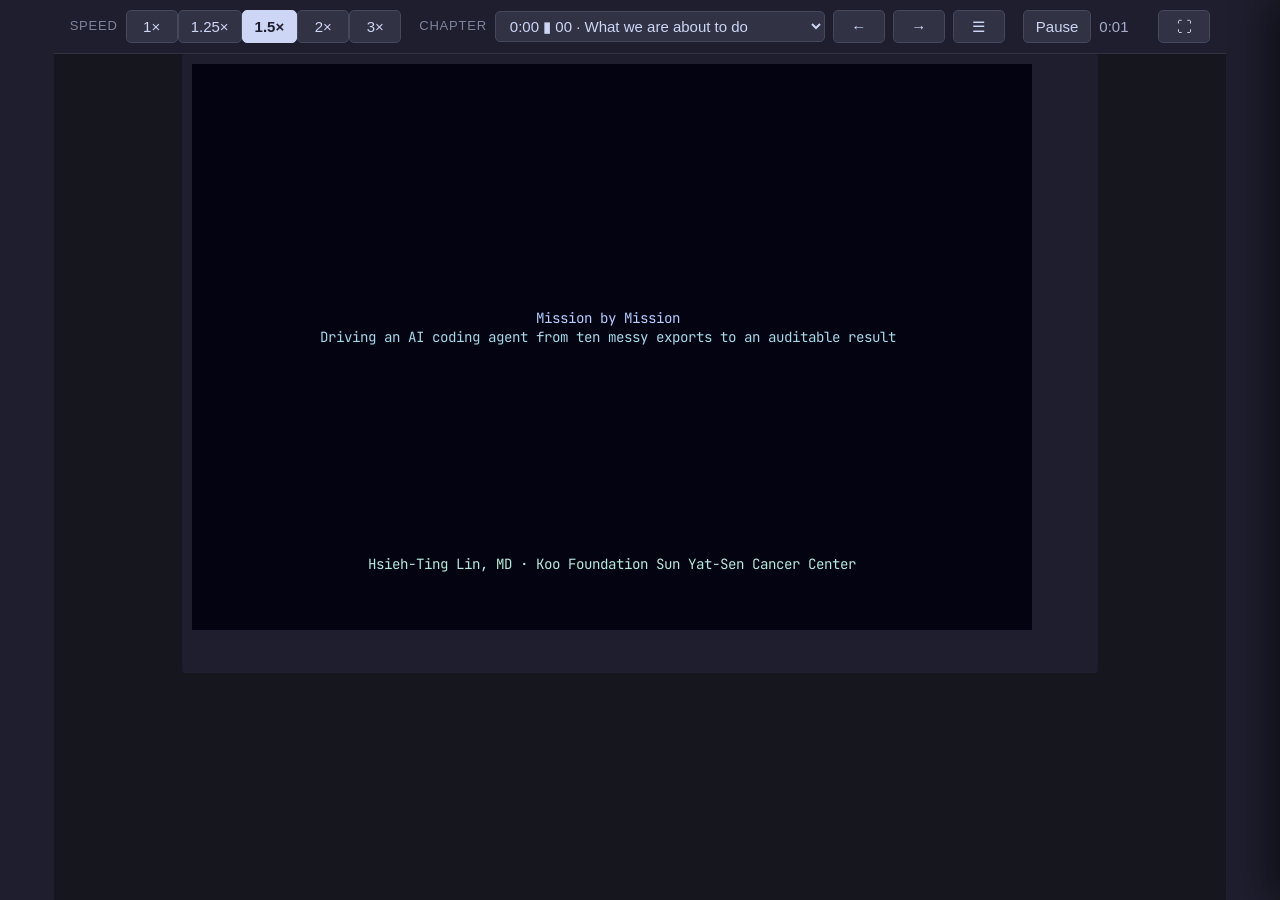
==== slides/cast/talk-full.html @ c18e22ff "Let the chapter pane overlay instead of pushing the page Opening the pane shifted the whole column l" ====
<!doctype html>
<html lang="en"><head><meta charset="utf-8">
<meta name="viewport" content="width=device-width, initial-scale=1">
<title>Mission by Mission</title>
<style>
  html,body{margin:0;background:#1e1e2e;display:flex;min-height:100vh;
    align-items:center;justify-content:center}
  .wrap{max-width:96vw}
  video{max-width:96vw;max-height:92vh;border-radius:8px;display:block}
  img{max-width:96vw;max-height:92vh;border-radius:8px;display:block}
  /* player framed like the video: centered 16:9 box, rounded, letterboxed */
  #player{width:min(94vw,1100px);aspect-ratio:1600/900;border-radius:8px;overflow:hidden}
</style><style>.ap-default-term-ff {
  --term-font-family: "Cascadia Code", "Source Code Pro", Menlo, Consolas, "DejaVu Sans Mono", monospace, "Symbols Nerd Font";
}
div.ap-wrapper {
  outline: none;
  height: 100%;
  display: flex;
  justify-content: center;
}
div.ap-wrapper .title-bar {
  display: none;
  top: -78px;
  transition: top 0.15s linear;
  position: absolute;
  left: 0;
  right: 0;
  box-sizing: content-box;
  font-size: 20px;
  line-height: 1em;
  padding: 15px;
  font-family: sans-serif;
  color: white;
  background-color: rgba(0, 0, 0, 0.8);
}
div.ap-wrapper .title-bar img {
  vertical-align: middle;
  height: 48px;
  margin-right: 16px;
}
div.ap-wrapper .title-bar a {
  color: white;
  text-decoration: underline;
}
div.ap-wrapper .title-bar a:hover {
  text-decoration: none;
}
div.ap-wrapper:fullscreen {
  background-color: #000;
  width: 100%;
  align-items: center;
}
div.ap-wrapper:fullscreen .title-bar {
  display: initial;
}
div.ap-wrapper:fullscreen.hud .title-bar {
  top: 0;
}
div.ap-wrapper div.ap-player {
  text-align: left;
  display: inline-block;
  padding: 0px;
  position: relative;
  box-sizing: content-box;
  overflow: hidden;
  max-width: 100%;
  border-radius: 4px;
  font-size: 15px;
  background-color: var(--term-color-background);
}
.ap-player {
  --term-color-foreground: #ffffff;
  --term-color-background: #000000;
  --term-color-0: var(--term-color-foreground);
  --term-color-1: var(--term-color-foreground);
  --term-color-2: var(--term-color-foreground);
  --term-color-3: var(--term-color-foreground);
  --term-color-4: var(--term-color-foreground);
  --term-color-5: var(--term-color-foreground);
  --term-color-6: var(--term-color-foreground);
  --term-color-7: var(--term-color-foreground);
  --term-color-8: var(--term-color-0);
  --term-color-9: var(--term-color-1);
  --term-color-10: var(--term-color-2);
  --term-color-11: var(--term-color-3);
  --term-color-12: var(--term-color-4);
  --term-color-13: var(--term-color-5);
  --term-color-14: var(--term-color-6);
  --term-color-15: var(--term-color-7);
}
div.ap-term {
  position: relative;
  font-family: var(--term-font-family);
  border-width: 0.75em;
  border-radius: 0;
  border-style: solid;
  border-color: var(--term-color-background);
  box-sizing: content-box;
}
div.ap-term canvas {
  position: absolute;
  inset: 0;
  display: block;
  width: 100%;
  height: 100%;
}
div.ap-term svg.ap-term-symbols {
  position: absolute;
  inset: 0;
  display: block;
  width: 100%;
  height: 100%;
  overflow: hidden;
  pointer-events: none;
}
div.ap-term svg.ap-term-symbols use {
  color: var(--term-color-foreground);
}
div.ap-term svg.ap-term-symbols:not(.ap-blink) .ap-blink {
  opacity: 0;
}
div.ap-term pre.ap-term-text {
  position: absolute;
  inset: 0;
  box-sizing: content-box;
  overflow: hidden;
  padding: 0;
  margin: 0px;
  display: block;
  white-space: pre;
  word-wrap: normal;
  word-break: normal;
  cursor: text;
  color: var(--term-color-foreground);
  outline: none;
  line-height: var(--term-line-height);
  font-family: inherit;
  font-size: inherit;
  font-variant-ligatures: none;
  border: 0;
  border-radius: 0;
  background-color: transparent !important;
}
pre.ap-term-text .ap-line {
  display: block;
  width: 100%;
  height: var(--term-line-height);
  position: absolute;
  top: calc(100% * var(--row) / var(--term-rows));
  letter-spacing: normal;
  overflow: hidden;
}
pre.ap-term-text .ap-line span {
  position: absolute;
  left: calc(100% * var(--offset) / var(--term-cols));
  padding: 0;
  display: inline-block;
  height: 100%;
}
pre.ap-term-text:not(.ap-blink) .ap-line .ap-blink {
  color: transparent;
  border-color: transparent;
}
pre.ap-term-text .ap-bold {
  font-weight: bold;
}
pre.ap-term-text .ap-faint {
  opacity: 0.5;
}
pre.ap-term-text .ap-underline {
  text-decoration: underline;
}
pre.ap-term-text .ap-italic {
  font-style: italic;
}
pre.ap-term-text .ap-strike {
  text-decoration: line-through;
}
.ap-line span {
  color: var(--term-color-foreground);
}
div.ap-player div.ap-control-bar {
  width: 100%;
  height: 32px;
  display: flex;
  justify-content: space-between;
  align-items: stretch;
  color: var(--term-color-foreground);
  box-sizing: content-box;
  line-height: 1;
  position: absolute;
  bottom: 0;
  left: 0;
  opacity: 0;
  transition: opacity 0.15s linear;
  user-select: none;
  border-top: 2px solid color-mix(in oklab, var(--term-color-background) 80%, var(--term-color-foreground));
  z-index: 30;
}
div.ap-player div.ap-control-bar * {
  box-sizing: inherit;
}
div.ap-control-bar svg.ap-icon path {
  fill: var(--term-color-foreground);
}
div.ap-control-bar button.ap-button {
  display: flex;
  flex: 0 0 auto;
  cursor: pointer;
  appearance: none;
  -webkit-appearance: none;
  background: transparent;
  border: 0;
  margin: 0;
  padding: 0;
  color: inherit;
  font: inherit;
  line-height: inherit;
}
div.ap-control-bar button.ap-playback-button {
  width: 12px;
  height: 12px;
  padding: 10px;
  margin: 0 0 0 2px;
}
div.ap-control-bar button.ap-playback-button svg {
  height: 12px;
  width: 12px;
}
div.ap-control-bar span.ap-timer {
  display: flex;
  flex: 0 0 auto;
  min-width: 50px;
  margin: 0 10px;
  height: 100%;
  text-align: center;
  font-size: 13px;
  line-height: 100%;
  cursor: default;
}
div.ap-control-bar span.ap-timer span {
  font-family: var(--term-font-family);
  font-size: inherit;
  font-weight: 600;
  margin: auto;
}
div.ap-control-bar span.ap-timer .ap-time-remaining {
  display: none;
}
div.ap-control-bar span.ap-timer:hover .ap-time-elapsed {
  display: none;
}
div.ap-control-bar span.ap-timer:hover .ap-time-remaining {
  display: flex;
}
div.ap-control-bar .ap-progressbar {
  display: block;
  flex: 1 1 auto;
  height: 100%;
  padding: 0 10px;
}
div.ap-control-bar .ap-progressbar .ap-bar {
  display: block;
  position: relative;
  cursor: default;
  height: 100%;
  font-size: 0;
}
div.ap-control-bar .ap-progressbar .ap-bar .ap-gutter {
  display: block;
  position: absolute;
  top: 15px;
  left: 0;
  right: 0;
  height: 3px;
}
div.ap-control-bar .ap-progressbar .ap-bar .ap-gutter-empty {
  background-color: color-mix(in oklab, var(--term-color-foreground) 20%, var(--term-color-background));
}
div.ap-control-bar .ap-progressbar .ap-bar .ap-gutter-full {
  width: 100%;
  transform-origin: left center;
  background-color: var(--term-color-foreground);
  border-radius: 3px;
}
div.ap-control-bar.ap-seekable .ap-progressbar .ap-bar {
  cursor: pointer;
}
div.ap-control-bar button.ap-fullscreen-button {
  width: 14px;
  height: 14px;
  padding: 9px;
  margin: 0 2px 0 4px;
}
div.ap-control-bar button.ap-fullscreen-button svg {
  width: 14px;
  height: 14px;
}
div.ap-control-bar button.ap-fullscreen-button svg.ap-icon-fullscreen-on {
  display: inline;
}
div.ap-control-bar button.ap-fullscreen-button svg.ap-icon-fullscreen-off {
  display: none;
}
div.ap-control-bar button.ap-fullscreen-button .ap-tooltip {
  right: 5px;
  left: initial;
  transform: none;
}
div.ap-control-bar button.ap-kbd-button {
  height: 14px;
  padding: 9px;
  margin: 0 0 0 4px;
}
div.ap-control-bar button.ap-kbd-button svg {
  width: 26px;
  height: 14px;
}
div.ap-control-bar button.ap-kbd-button .ap-tooltip {
  right: 5px;
  left: initial;
  transform: none;
}
div.ap-control-bar button.ap-speaker-button {
  width: 19px;
  padding: 6px 9px;
  margin: 0 0 0 4px;
  position: relative;
}
div.ap-control-bar button.ap-speaker-button svg {
  width: 19px;
}
div.ap-control-bar button.ap-speaker-button .ap-tooltip {
  left: -50%;
  transform: none;
}
div.ap-wrapper.ap-hud .ap-control-bar {
  opacity: 1;
}
div.ap-wrapper:fullscreen button.ap-fullscreen-button svg.ap-icon-fullscreen-on {
  display: none;
}
div.ap-wrapper:fullscreen button.ap-fullscreen-button svg.ap-icon-fullscreen-off {
  display: inline;
}
span.ap-progressbar span.ap-marker-container {
  display: block;
  top: 0;
  bottom: 0;
  width: 21px;
  position: absolute;
  margin-left: -10px;
}
span.ap-marker-container span.ap-marker {
  display: block;
  top: 13px;
  bottom: 12px;
  left: 7px;
  right: 7px;
  background-color: color-mix(in oklab, var(--term-color-foreground) 33%, var(--term-color-background));
  position: absolute;
  transition: top 0.1s, bottom 0.1s, left 0.1s, right 0.1s, background-color 0.1s;
  border-radius: 50%;
}
span.ap-marker-container span.ap-marker.ap-marker-past {
  background-color: var(--term-color-foreground);
}
span.ap-marker-container span.ap-marker:hover,
span.ap-marker-container:hover span.ap-marker {
  background-color: var(--term-color-foreground);
  top: 11px;
  bottom: 10px;
  left: 5px;
  right: 5px;
}
.ap-tooltip-container span.ap-tooltip {
  visibility: hidden;
  background-color: var(--term-color-foreground);
  color: var(--term-color-background);
  font-family: var(--term-font-family);
  font-weight: bold;
  text-align: center;
  padding: 0 0.5em;
  border-radius: 4px;
  position: absolute;
  z-index: 1;
  white-space: nowrap;
  /* Prevents the text from wrapping and makes sure the tooltip width adapts to the text length */
  font-size: 13px;
  line-height: 2em;
  bottom: 100%;
  left: 50%;
  transform: translateX(-50%);
}
.ap-tooltip-container:hover span.ap-tooltip {
  visibility: visible;
}
.ap-player .ap-overlay {
  z-index: 10;
  background-repeat: no-repeat;
  background-position: center;
  position: absolute;
  top: 0;
  left: 0;
  right: 0;
  bottom: 0;
  display: flex;
  justify-content: center;
  align-items: center;
}
.ap-player .ap-overlay-start {
  cursor: pointer;
}
.ap-player .ap-overlay-start .ap-play-button {
  font-size: 0px;
  position: absolute;
  left: 0;
  top: 0;
  right: 0;
  bottom: 0;
  text-align: center;
  color: white;
  height: 80px;
  max-height: 66%;
  margin: auto;
}
.ap-player .ap-overlay-start .ap-play-button div {
  height: 100%;
}
.ap-player .ap-overlay-start .ap-play-button div span {
  height: 100%;
  display: block;
}
.ap-player .ap-overlay-start .ap-play-button div span svg {
  height: 100%;
  display: inline-block;
}
.ap-player .ap-overlay-start .ap-play-button svg {
  filter: drop-shadow(0px 0px 5px rgba(0, 0, 0, 0.4));
}
.ap-player .ap-overlay-loading .ap-loader {
  width: 48px;
  height: 48px;
  border-radius: 50%;
  display: inline-block;
  position: relative;
  border: 10px solid;
  border-color: rgba(255, 255, 255, 0.3) rgba(255, 255, 255, 0.5) rgba(255, 255, 255, 0.7) #ffffff;
  border-color: color-mix(in srgb, var(--term-color-foreground) 30%, var(--term-color-background)) color-mix(in srgb, var(--term-color-foreground) 50%, var(--term-color-background)) color-mix(in srgb, var(--term-color-foreground) 70%, var(--term-color-background)) color-mix(in srgb, var(--term-color-foreground) 100%, var(--term-color-background));
  box-sizing: border-box;
  animation: ap-loader-rotation 1s linear infinite;
}
.ap-player .ap-overlay-info {
  background-color: var(--term-color-background);
}
.ap-player .ap-overlay-info span {
  font-family: var(--term-font-family);
  font-size: 2em;
  font-weight: bold;
  color: var(--term-color-background);
  background-color: var(--term-color-foreground);
  padding: 0.5em 0.75em;
  text-transform: uppercase;
}
.ap-player .ap-overlay-keystrokes {
  position: absolute;
  top: auto;
  left: auto;
  right: 20px;
  bottom: var(--ap-keystrokes-bottom);
  z-index: 20;
  width: auto;
  height: auto;
  font-size: 18px;
  text-align: right;
  padding: 0;
  display: flex;
  justify-content: flex-end;
  align-items: center;
  gap: 0.35em;
  pointer-events: none;
}
.ap-player .ap-overlay-keystrokes .ap-keystroke-pill {
  font-family: var(--term-font-family);
  font-size: inherit;
  opacity: 1;
  transition: opacity 80ms ease;
}
.ap-player .ap-overlay-keystrokes .ap-keystroke-pill kbd {
  display: inline-flex;
  justify-content: center;
  min-width: 1.2em;
  color: var(--term-color-background);
  background-color: var(--term-color-foreground);
  padding: 0.3em 0.5em;
  border-radius: 0.2em;
  font-family: inherit;
  font-size: 0.85em;
  font-weight: 600;
  border: none;
  margin: 0;
}
.ap-player .ap-overlay-keystrokes .ap-keystroke-pill.fading {
  opacity: 0;
  transition: opacity 700ms ease;
}
.ap-player .ap-overlay-help {
  background-color: rgba(0, 0, 0, 0.8);
  container-type: inline-size;
}
.ap-player .ap-overlay-help > div {
  font-family: var(--term-font-family);
  max-width: 85%;
  max-height: 85%;
  font-size: 18px;
  color: var(--term-color-foreground);
  box-sizing: border-box;
  margin-bottom: 32px;
}
.ap-player .ap-overlay-help > div div {
  padding: calc(min(4cqw, 40px));
  font-size: calc(min(1.9cqw, 18px));
  background-color: var(--term-color-background);
  border: 1px solid color-mix(in oklab, var(--term-color-background) 90%, var(--term-color-foreground));
  border-radius: 6px;
}
.ap-player .ap-overlay-help > div div p {
  font-weight: bold;
  margin: 0 0 2em 0;
}
.ap-player .ap-overlay-help > div div ul {
  list-style: none;
  padding: 0;
}
.ap-player .ap-overlay-help > div div ul li {
  margin: 0 0 0.75em 0;
}
.ap-player .ap-overlay-help > div div kbd {
  color: var(--term-color-background);
  background-color: var(--term-color-foreground);
  padding: 0.2em 0.5em;
  border-radius: 0.2em;
  font-family: inherit;
  font-size: 0.85em;
  border: none;
  margin: 0;
}
.ap-player .ap-overlay-error span {
  font-size: 8em;
}
.ap-player .slide-enter-active {
  transition: opacity 0.2s;
}
.ap-player .slide-enter-active.ap-was-playing {
  transition: top 0.2s ease-out, opacity 0.2s;
}
.ap-player .slide-exit-active {
  transition: top 0.2s ease-in, opacity 0.2s;
}
.ap-player .slide-enter {
  top: -50%;
  opacity: 0;
}
.ap-player .slide-enter-to {
  top: 0%;
}
.ap-player .slide-enter,
.ap-player .slide-enter-to,
.ap-player .slide-exit,
.ap-player .slide-exit-to {
  bottom: auto;
  height: 100%;
}
.ap-player .slide-exit {
  top: 0%;
}
.ap-player .slide-exit-to {
  top: -50%;
  opacity: 0;
}
@keyframes ap-loader-rotation {
  0% {
    transform: rotate(0deg);
  }
  100% {
    transform: rotate(360deg);
  }
}
.asciinema-player-theme-asciinema {
  --term-color-foreground: #cccccc;
  --term-color-background: #121314;
  --term-color-0: #000000;
  --term-color-1: #dd3c69;
  --term-color-2: #4ebf22;
  --term-color-3: #ddaf3c;
  --term-color-4: #26b0d7;
  --term-color-5: #b954e1;
  --term-color-6: #54e1b9;
  --term-color-7: #d9d9d9;
  --term-color-8: #4d4d4d;
  --term-color-9: #dd3c69;
  --term-color-10: #4ebf22;
  --term-color-11: #ddaf3c;
  --term-color-12: #26b0d7;
  --term-color-13: #b954e1;
  --term-color-14: #54e1b9;
  --term-color-15: #ffffff;
}
/*
  Based on Dracula: https://draculatheme.com
 */
.asciinema-player-theme-dracula {
  --term-color-foreground: #f8f8f2;
  --term-color-background: #282a36;
  --term-color-0: #21222c;
  --term-color-1: #ff5555;
  --term-color-2: #50fa7b;
  --term-color-3: #f1fa8c;
  --term-color-4: #bd93f9;
  --term-color-5: #ff79c6;
  --term-color-6: #8be9fd;
  --term-color-7: #f8f8f2;
  --term-color-8: #6272a4;
  --term-color-9: #ff6e6e;
  --term-color-10: #69ff94;
  --term-color-11: #ffffa5;
  --term-color-12: #d6acff;
  --term-color-13: #ff92df;
  --term-color-14: #a4ffff;
  --term-color-15: #ffffff;
}
/* Based on Monokai from base16 collection - https://github.com/chriskempson/base16 */
.asciinema-player-theme-monokai {
  --term-color-foreground: #f8f8f2;
  --term-color-background: #272822;
  --term-color-0: #272822;
  --term-color-1: #f92672;
  --term-color-2: #a6e22e;
  --term-color-3: #f4bf75;
  --term-color-4: #66d9ef;
  --term-color-5: #ae81ff;
  --term-color-6: #a1efe4;
  --term-color-7: #f8f8f2;
  --term-color-8: #75715e;
  --term-color-15: #f9f8f5;
}
/*
  Based on Nord: https://github.com/arcticicestudio/nord
  Via: https://github.com/neilotoole/asciinema-theme-nord
 */
.asciinema-player-theme-nord {
  --term-color-foreground: #eceff4;
  --term-color-background: #2e3440;
  --term-color-0: #3b4252;
  --term-color-1: #bf616a;
  --term-color-2: #a3be8c;
  --term-color-3: #ebcb8b;
  --term-color-4: #81a1c1;
  --term-color-5: #b48ead;
  --term-color-6: #88c0d0;
  --term-color-7: #eceff4;
}
.asciinema-player-theme-seti {
  --term-color-foreground: #cacecd;
  --term-color-background: #111213;
  --term-color-0: #323232;
  --term-color-1: #c22832;
  --term-color-2: #8ec43d;
  --term-color-3: #e0c64f;
  --term-color-4: #43a5d5;
  --term-color-5: #8b57b5;
  --term-color-6: #8ec43d;
  --term-color-7: #eeeeee;
  --term-color-15: #ffffff;
}
/*
  Based on Solarized Dark: https://ethanschoonover.com/solarized/
 */
.asciinema-player-theme-solarized-dark {
  --term-color-foreground: #839496;
  --term-color-background: #002b36;
  --term-color-0: #073642;
  --term-color-1: #dc322f;
  --term-color-2: #859900;
  --term-color-3: #b58900;
  --term-color-4: #268bd2;
  --term-color-5: #d33682;
  --term-color-6: #2aa198;
  --term-color-7: #eee8d5;
  --term-color-8: #002b36;
  --term-color-9: #cb4b16;
  --term-color-10: #586e75;
  --term-color-11: #657b83;
  --term-color-12: #839496;
  --term-color-13: #6c71c4;
  --term-color-14: #93a1a1;
  --term-color-15: #fdf6e3;
}
/*
  Based on Solarized Light: https://ethanschoonover.com/solarized/
 */
.asciinema-player-theme-solarized-light {
  --term-color-foreground: #657b83;
  --term-color-background: #fdf6e3;
  --term-color-0: #073642;
  --term-color-1: #dc322f;
  --term-color-2: #859900;
  --term-color-3: #b58900;
  --term-color-4: #268bd2;
  --term-color-5: #d33682;
  --term-color-6: #2aa198;
  --term-color-7: #eee8d5;
  --term-color-8: #002b36;
  --term-color-9: #cb4b16;
  --term-color-10: #586e75;
  --term-color-11: #657c83;
  --term-color-12: #839496;
  --term-color-13: #6c71c4;
  --term-color-14: #93a1a1;
  --term-color-15: #fdf6e3;
}
.asciinema-player-theme-solarized-light .ap-overlay-start .ap-play-button svg .ap-play-btn-fill {
  fill: var(--term-color-1);
}
.asciinema-player-theme-solarized-light .ap-overlay-start .ap-play-button svg .ap-play-btn-stroke {
  stroke: var(--term-color-1);
}
/*
  Based on Tango: https://en.wikipedia.org/wiki/Tango_Desktop_Project
 */
.asciinema-player-theme-tango {
  --term-color-foreground: #cccccc;
  --term-color-background: #121314;
  --term-color-0: #000000;
  --term-color-1: #cc0000;
  --term-color-2: #4e9a06;
  --term-color-3: #c4a000;
  --term-color-4: #3465a4;
  --term-color-5: #75507b;
  --term-color-6: #06989a;
  --term-color-7: #d3d7cf;
  --term-color-8: #555753;
  --term-color-9: #ef2929;
  --term-color-10: #8ae234;
  --term-color-11: #fce94f;
  --term-color-12: #729fcf;
  --term-color-13: #ad7fa8;
  --term-color-14: #34e2e2;
  --term-color-15: #eeeeec;
}
/*
  Based on gruvbox: https://github.com/morhetz/gruvbox
 */
.asciinema-player-theme-gruvbox-dark {
  --term-color-foreground: #fbf1c7;
  --term-color-background: #282828;
  --term-color-0: #282828;
  --term-color-1: #cc241d;
  --term-color-2: #98971a;
  --term-color-3: #d79921;
  --term-color-4: #458588;
  --term-color-5: #b16286;
  --term-color-6: #689d6a;
  --term-color-7: #a89984;
  --term-color-8: #7c6f65;
  --term-color-9: #fb4934;
  --term-color-10: #b8bb26;
  --term-color-11: #fabd2f;
  --term-color-12: #83a598;
  --term-color-13: #d3869b;
  --term-color-14: #8ec07c;
  --term-color-15: #fbf1c7;
}
</style><style>@font-face{font-family:'JBMono';font-weight:400;font-display:swap;src:url([data-uri]) format('woff2')}@font-face{font-family:'JBMono';font-weight:700;font-display:swap;src:url([data-uri]) format('woff2')}#player .ap-player{--term-font-family:'JBMono','PingFang TC','Hiragino Sans','Microsoft JhengHei','Noto Sans CJK TC',monospace;--term-color-foreground:#cdd6f4;--term-color-background:#1e1e2e;--term-color-0:#45475a;--term-color-1:#f38ba8;--term-color-2:#a6e3a1;--term-color-3:#f9e2af;--term-color-4:#89b4fa;--term-color-5:#f5c2e7;--term-color-6:#94e2d5;--term-color-7:#bac2de;--term-color-8:#585b70;--term-color-9:#f38ba8;--term-color-10:#a6e3a1;--term-color-11:#f9e2af;--term-color-12:#89b4fa;--term-color-13:#f5c2e7;--term-color-14:#94e2d5;--term-color-15:#a6adc8;}</style>
<style>
  /* The generated page centres its single child with `html,body{display:flex}`.
     Turning that into a column, and letting the bar stretch across it, keeps
     the player centred while the controls span the full width at the top. */
  html, body {
    flex-direction: column !important;
    align-items: center !important;
    justify-content: flex-start !important;
  }
  body { background: #16161e; }

  #talkbar {
    align-self: stretch;
    box-sizing: border-box;
    display: flex; align-items: center; gap: 18px; flex-wrap: wrap;
    padding: 10px 16px; background: #1e1e2e; color: #cdd6f4;
    font: 500 15px/1.4 ui-sans-serif, -apple-system, "Segoe UI", sans-serif;
    border-bottom: 1px solid #313244;
  }
  #talkbar .grp { display: flex; align-items: center; gap: 8px; }
  #talkbar .lbl { color: #7f849c; font-size: 13px; letter-spacing: .06em;
                  text-transform: uppercase; }
  #talkbar .sp { margin-left: auto; }
  #talkbar button {
    background: #313244; color: #cdd6f4; border: 1px solid #45475a;
    border-radius: 5px; padding: 5px 12px; font: inherit; font-size: 15px;
    cursor: pointer; min-width: 52px;
  }
  #talkbar button:hover { background: #45475a; }
  #talkbar button[aria-pressed="true"] {
    background: #cdd6f4; color: #1e1e2e; border-color: #cdd6f4; font-weight: 600;
  }
  #talkbar select {
    background: #313244; color: #cdd6f4; border: 1px solid #45475a;
    border-radius: 5px; padding: 5px 10px; font: inherit; font-size: 15px;
    max-width: 34vw;
  }
  #talkbar .now { color: #a6adc8; font-variant-numeric: tabular-nums;
                  min-width: 3.4em; }

  /* --- chapter side pane -------------------------------------------------
     The dropdown is fine at desk size, but on a projector — and especially in
     fullscreen, where a <select> popup renders unpredictably — a standing list
     is easier to hit and lets the room see where you are. */
  #talkpane {
    position: fixed; top: 0; right: 0; bottom: 0; width: 340px; z-index: 40;
    background: #1e1e2e; border-left: 1px solid #313244;
    color: #cdd6f4; font: 15px/1.45 ui-sans-serif, -apple-system, sans-serif;
    overflow-y: auto; transform: translateX(100%);
    transition: transform .18s ease-out;
    padding: 14px 0 24px;
    box-shadow: -14px 0 34px rgba(0, 0, 0, .45);
  }
  #talkpane.open { transform: none; }
  #talkpane h3 {
    margin: 0 0 10px; padding: 0 18px; font-size: 13px; font-weight: 600;
    letter-spacing: .08em; text-transform: uppercase; color: #7f849c;
  }
  #talkpane .ch {
    display: flex; gap: 12px; padding: 8px 18px; cursor: pointer;
    border-left: 3px solid transparent;
  }
  #talkpane .ch:hover { background: #313244; }
  #talkpane .ch.on { background: #313244; border-left-color: #cdd6f4;
                     font-weight: 600; }
  #talkpane .ch.stage { color: #f9e2af; }
  #talkpane .ch .t { color: #7f849c; font-variant-numeric: tabular-nums;
                     min-width: 3.6em; }
  /* The pane overlays; it does not push the page. Shifting the layout made the
     terminal reflow every time the list was opened or closed, which on a
     projector is far more distracting than a covered right margin. */

  /* --- fullscreen --------------------------------------------------------
     The generated page pins the player at min(94vw, 1100px), so going
     fullscreen made the window bigger and left the terminal exactly the size
     it already was. In fullscreen it should be the largest 16:9 box that fits
     under the bar — and narrower again when the chapter pane is out.
     A body class rather than :fullscreen alone, so the same rules apply
     whichever vendor prefix the browser reports. */
  body.fs { padding: 0; }
  body.fs #talkbar { border-bottom-color: #45475a; }
  body.fs #player {
    width: min(100vw, (100vh - 56px) * 16 / 9) !important;
    max-width: 100vw !important;
    border-radius: 0;
  }

  /* --- selection popover and the zoom overlay ----------------------------
     Terminal text is small on a projector. Select a line, blow it up. */
  #talkpop {
    position: fixed; z-index: 60; display: none;
    background: #cdd6f4; color: #1e1e2e; border-radius: 6px;
    padding: 7px 14px; font: 600 15px/1 ui-sans-serif, -apple-system, sans-serif;
    cursor: pointer; box-shadow: 0 4px 14px rgba(0,0,0,.45);
    white-space: nowrap;
  }
  #talkpop:after {
    content: ""; position: absolute; left: 50%; bottom: -6px; margin-left: -6px;
    border: 6px solid transparent; border-top-color: #cdd6f4; border-bottom: 0;
  }
  #talkzoom {
    position: fixed; inset: 0; z-index: 70; display: none;
    background: #11111b; padding: 3vh 3vw 8vh;
    align-items: center; justify-content: center;
  }
  #talkzoom.open { display: flex; }
  #talkzoom pre {
    margin: 0; color: #e6e6e6; white-space: pre-wrap; word-break: break-word;
    font-family: "Cascadia Code", "Source Code Pro", Menlo, Consolas, monospace;
    line-height: 1.35; text-align: left; max-width: 100%; max-height: 100%;
  }
  #talkzoom .close {
    position: absolute; top: 18px; right: 22px; z-index: 71;
    background: #313244; color: #cdd6f4; border: 1px solid #45475a;
    border-radius: 6px; padding: 8px 16px; cursor: pointer;
    font: 600 16px ui-sans-serif, -apple-system, sans-serif;
  }
  #talkzoom .hint {
    position: absolute; bottom: 22px; left: 0; right: 0; text-align: center;
    color: #6c7086; font: 15px ui-sans-serif, -apple-system, sans-serif;
  }
</style>
</head>
<body>
<div id="talkbar">
  <div class="grp"><span class="lbl">Speed</span><span id="tb-speed"></span></div>
  <div class="grp"><span class="lbl">Chapter</span>
    <select id="tb-chapters"></select>
    <button id="tb-prev" title="previous chapter">&larr;</button>
    <button id="tb-next" title="next chapter">&rarr;</button>
    <button id="tb-pane" title="chapter list">&#9776;</button>
  </div>
  <div class="grp sp"><button id="tb-play">Pause</button><span class="now" id="tb-now">0:00</span>
    <button id="tb-fs" title="fullscreen">&#9974;</button>
  </div>
</div>
<div id="talkpane"><h3>Chapters</h3><div id="tb-panelist"></div></div>
<div id="talkpop">&#128269; 放大文字</div>
<div id="talkzoom">
  <button class="close" id="tz-close">&times;</button>
  <pre id="tz-text"></pre>
  <div class="hint">Esc 或 × 離開</div>
</div>
<div class="wrap"><div id="player"></div><script>/* @license magnet:?xt=urn:btih:8e4f440f4c65981c5bf93c76d35135ba5064d8b7&dn=apache-2.0.txt Apache-2.0 */
var AsciinemaPlayer=function(A){"use strict";function e(A){return"number"==typeof A?A:"string"==typeof A?A.split(":").reverse().map(parseFloat).reduce(((A,e,t)=>A+e*Math.pow(60,t))):void 0}function t(A){return{name:"string"==typeof A?.name?A.name:"Error",message:"string"==typeof A?.message?A.message:String(A)}}const V=/^#[0-9a-f]{6}$/,g=/^#[0-9a-f]{3}$/;function n(A,e=void 0){if("string"!=typeof A)return e;const t=A.trim().toLowerCase();return V.test(t)?t:g.test(t)?`#${t[1]}${t[1]}${t[2]}${t[2]}${t[3]}${t[3]}`:e}function r(A,e,t){return[e[0]+A*(t[0]-e[0]),e[1]+A*(t[1]-e[1]),e[2]+A*(t[2]-e[2])]}function i(A){const[e,t,V]=function(A){return[Number.parseInt(A.slice(1,3),16)/255,Number.parseInt(A.slice(3,5),16)/255,Number.parseInt(A.slice(5,7),16)/255]}(A).map(Q),g=.4122214708*e+.5363325363*t+.0514459929*V,n=.2119034982*e+.6806995451*t+.1073969566*V,r=.0883024619*e+.2817188376*t+.6299787005*V,i=Math.cbrt(g),o=Math.cbrt(n),I=Math.cbrt(r);return[.2104542553*i+.793617785*o-.0040720468*I,1.9779984951*i-2.428592205*o+.4505937099*I,.0259040371*i+.7827717662*o-.808675766*I]}function o(A){const e=I(A);if(E(e))return C(e);const[t,V,g]=function([A,e,t]){return[A,Math.hypot(e,t),Math.atan2(t,e)]}(A);let n=0,r=V,i=[t,0,g];for(let A=0;A<24;A+=1){const A=(n+r)/2,e=[t,A,g];E(I(B(e)))?(n=A,i=e):r=A}return C(I(B(i)))}function I(A){const e=c(A[0],0,1),t=A[1],V=A[2],g=(e+.3963377774*t+.2158037573*V)**3,n=(e-.1055613458*t-.0638541728*V)**3,r=(e-.0894841775*t-1.291485548*V)**3,i=-1.2684380046*g+2.6097574011*n-.3413193965*r,o=-.0041960863*g-.7034186147*n+1.707614701*r;return[a(4.0767416621*g-3.3077115913*n+.2309699292*r),a(i),a(o)]}function B([A,e,t]){return[A,e*Math.cos(t),e*Math.sin(t)]}function s(A,e,t){return`#${l(A)}${l(e)}${l(t)}`}function C(A){return s(255*A[0],255*A[1],255*A[2])}function Q(A){return A<=.04045?A/12.92:((A+.055)/1.055)**2.4}function a(A){return A<=.0031308?12.92*A:1.055*A**(1/2.4)-.055}function E([A,e,t]){return A>=0&&A<=1&&e>=0&&e<=1&&t>=0&&t<=1}function c(A,e,t){return Math.max(e,Math.min(t,A))}function l(A){return Math.round(c(A,0,255)).toString(16).padStart(2,"0")}class u{log(...A){}debug(...A){}info(...A){}warn(...A){}error(...A){}}class d{constructor(A,e){this.logger=A,this.prefix=e}log(A,...e){this.logger.log(`${this.prefix}${A}`,...e)}debug(A,...e){this.logger.debug(`${this.prefix}${A}`,...e)}info(A,...e){this.logger.info(`${this.prefix}${A}`,...e)}warn(A,...e){this.logger.warn(`${this.prefix}${A}`,...e)}error(A,...e){this.logger.error(`${this.prefix}${A}`,...e)}}class f{constructor(A=1){this.speed=A,this.startTime=performance.now()}getTime(){return this.speed*(performance.now()-this.startTime)}setTime(A){this.startTime=performance.now()-A/this.speed}}class w{constructor(){}getTime(A){}setTime(A){}}class h{constructor(A,e){this.input="function"==typeof A.next?A:A[Symbol.iterator](),this.xfs=e??[]}map(A){return this.transform(function(A){return e=>t=>{e(A(t))}}(A))}flatMap(A){return this.transform(function(A){return e=>t=>{A(t).forEach(e)}}(A))}filter(A){return this.transform(function(A){return e=>t=>{A(t)&&e(t)}}(A))}take(A){return this.transform(function(A){let e=0;return t=>V=>{e<A&&t(V),e+=1}}(A))}drop(A){return this.transform(function(A){let e=0;return t=>V=>{e+=1,e>A&&t(V)}}(A))}transform(A){return new h(this.input,this.xfs.concat([A]))}multiplex(A,e){return new h(new y(this[Symbol.iterator](),A[Symbol.iterator](),e))}toArray(){return Array.from(this)}[Symbol.iterator](){let A=0,e=[],t=!1;const V=(g=this.xfs,n=A=>e.push(A),g.reverse().reduce(((A,e)=>{const t=D(e(A.step));return{step:t.step,flush:()=>{t.flush(),A.flush()}}}),D(n)));var g,n;return{next:()=>{for(A===e.length&&(e=[],A=0);0===e.length;){const A=this.input.next();if(A.done)break;V.step(A.value)}return 0!==e.length||t||(V.flush(),t=!0),e.length>0?{done:!1,value:e[A++]}:{done:!0}}}}}function D(A){return"function"==typeof A?{step:A,flush:()=>{}}:A}class y{constructor(A,e,t){this.left=A,this.right=e,this.comparator=t}[Symbol.iterator](){let A,e;return{next:()=>{if(void 0===A&&void 0!==this.left){const e=this.left.next();e.done?this.left=void 0:A=e.value}if(void 0===e&&void 0!==this.right){const A=this.right.next();A.done?this.right=void 0:e=A.value}if(void 0===A&&void 0===e)return{done:!0};if(void 0===A){const A=e;return e=void 0,{done:!1,value:A}}if(void 0===e){const e=A;return A=void 0,{done:!1,value:e}}if(this.comparator(A,e)){const e=A;return A=void 0,{done:!1,value:e}}{const A=e;return e=void 0,{done:!1,value:A}}}}}}async function p(A,e){return function(A){const e={start:0},t=A.events.filter((A=>"m"===A[1])).map((A=>[A[0],A[2].label]));return{cols:A.cols,rows:A.rows,theme:A.theme,duration:A.duration,effectiveStartAt:A.effectiveStartAt,markers:t,segments:[e],async loadSegment(e){if(0!==e)throw new Error("unknown recording segment");return{snapshot:{cols:A.cols,rows:A.rows,init:""},events:A.events}}}}(function(A,{startAt:e=0,idleTimeLimit:t,inputOffset:V,markers:g}){let{events:n}=A;n instanceof h||(n=new h(n));e*=1e3,t=t??A.idleTimeLimit,t=void 0!==t?1e3*t:1/0,V=void 0!==V?1e3*V:void 0;const r={offset:0};n=n.map(function(A,e,t){let V=0,g=0;return function(n){const r=n[0]-V-A;return V=n[0],r>0&&(g+=r,n[0]<e&&(t.offset+=r)),[n[0]-g,n[1],n[2]]}}(t,e,r)),void 0!==g&&(g=new h(g).map(m),n=n.filter((A=>"m"!==A[1])).multiplex(g,((A,e)=>A[0]<e[0])));n=n.map(function(){let A=0;return function(e){return"m"===e[1]?[e[0],e[1],{index:A++,time:e[0],label:e[2]}]:e}}()),n=n.toArray(),void 0!==V&&(n=n.map((A=>"i"===A[1]?[A[0]+V,A[1],A[2]]:A)),n.sort(((A,e)=>A[0]-e[0])));if(0===n.length)throw new Error("recording is missing events");const i=n[n.length-1][0],o=e-r.offset;return{...A,events:n,duration:i,effectiveStartAt:o}}(await async function(A){const{parser:e,encoding:t="utf-8"}=A,V=await async function({url:A,data:e,fetchOpts:t={}}){if("string"==typeof A)return await k(A,t);if(Array.isArray(A))return await Promise.all(A.map((A=>k(A,t))));if(void 0!==e){"function"==typeof e&&(e=e()),e instanceof Promise||(e=Promise.resolve(e));const A=await e;return"string"==typeof A||A instanceof ArrayBuffer?new Response(A):A}throw new Error("failed fetching recording file: url/data missing in src")}(A);return await e(V,{encoding:t})}(A),e))}async function k(A,e){const t=await fetch(A,e);if(!t.ok)throw new Error(`failed fetching recording from ${A}: ${t.status} ${t.statusText}`);return t}function m(A){return"number"==typeof A?[1e3*A,"m",""]:[1e3*A[0],"m",A[1]]}function q(A){const e=n(A.foreground),t=n(A.background),V=A.palette;if(void 0===V)return;if(!e||!t||V.length<8)return;const g=[],r=Math.min(V.length,16);for(let A=0;A<r;A+=1){const e=n(V[A]);if(!e)return;g.push(e)}for(let A=g.length;A<16;A+=1)g.push(g[A-8]);return{foreground:e,background:t,palette:g}}function L(A,e={}){return function(A,{idleTimeLimit:e,markers:t}){if("string"!=typeof A.url)throw new Error("segmented recording source requires a URL");const V=[];void 0!==e&&V.push("idleTimeLimit");void 0!==t&&V.push("markers");for(const e of["inputOffset","parser","encoding"])Object.hasOwn(A,e)&&V.push(e);if(V.length>0)throw new Error(`segmented recordings do not support option: ${V.join(", ")}`)}(A,e),async function(A,{startAt:e=0}){const t=await F(A.url,A.fetchOpts??{});let V;try{V=await t.json()}catch(e){throw new Error(`failed parsing segmented recording index from ${A.url}: ${e.message}`)}!function(A){if(1!==A?.version)throw new Error(`unsupported segmented recording version: ${JSON.stringify(A?.version)}`);if(M(A.duration,"recording duration"),R(A.term,"recording terminal"),!Array.isArray(A.segments)||0===A.segments.length)throw new Error("segmented recording index is missing segments");let e=-1;if(A.segments.forEach(((t,V)=>{if(M(t?.start,`segment ${V} start`),"string"!=typeof t?.url||0===t.url.length)throw new Error(`segment ${V} is missing its URL`);if(0===V&&0!==t.start)throw new Error("first segment must start at 0");if(V>0&&(t.start<=e||t.start>=A.duration))throw new Error(`segment ${V} start must be strictly increasing and before duration`);e=t.start})),void 0!==A.markers&&!Array.isArray(A.markers))throw new Error("segmented recording markers must be an array");let t=-1;for(const[e,V]of(A.markers??[]).entries()){if(!Array.isArray(V)||2!==V.length||"string"!=typeof V[1])throw new Error(`invalid marker ${e} in segmented recording index`);if(M(V[0],`marker ${e} time`),V[0]<t||V[0]>A.duration)throw new Error(`marker ${e} time is out of order or range`);t=V[0]}}(V);const g=1e3*V.duration,n=(V.markers??[]).map((([A,e])=>[1e3*A,e])),r=V.segments.map((e=>({start:1e3*e.start,url:v(e.url,t.url||A.url)}))),i={cols:V.term.cols,rows:V.term.rows,theme:N(V.term.theme),duration:g,effectiveStartAt:Math.min(Math.max(1e3*e,0),g),markers:n,segments:r,async loadSegment(e){if(!Number.isInteger(e)||e<0||e>=r.length)throw new Error("unknown recording segment");const t=r[e],V=await F(t.url,A.fetchOpts??{});let g;try{g=await V.json()}catch(A){throw new Error(`failed parsing recording segment from ${t.url}: ${A.message}`)}return function(A,e,t){const V=t?.snapshot;if(R(V,`segment ${e} snapshot`),"string"!=typeof V.init)throw new Error(`segment ${e} snapshot init must be a string`);if(!Array.isArray(t.events)||0===t.events.length)throw new Error(`segment ${e} is missing events`);const g=A.segments[e].start,n=A.segments[e+1]?.start??A.duration;let r=-1,i=A.markers.findIndex((([A])=>A>=g));-1===i&&(i=A.markers.length);const o=t.events.map(((t,V)=>{if(!Array.isArray(t)||3!==t.length||"string"!=typeof t[1])throw new Error(`invalid event ${V} in segment ${e}`);const o=1e3*t[0];if(M(o,`event ${V} time in segment ${e}`,!0),o<r||o<g||(e+1<A.segments.length?o>=n:o>n))throw new Error(`event ${V} time is out of range in segment ${e}`);if(r=o,"m"===t[1]){if("string"!=typeof t[2])throw new Error(`marker event ${V} in segment ${e} must have a string label`);return[o,"m",{index:i++,time:o,label:t[2]}]}return[o,t[1],t[2]]}));if(e>0&&o[0][0]!==g)throw new Error(`segment ${e} first event must match its start`);if(e===A.segments.length-1&&o[o.length-1][0]!==A.duration)throw new Error("final segment event must match recording duration");return{snapshot:{cols:V.cols,rows:V.rows,init:V.init},events:o}}(i,e,g)}};return i}(A,e)}async function F(A,e){const t=await fetch(A,e);if(!t.ok)throw new Error(`failed fetching recording from ${A}: ${t.status} ${t.statusText}`);return t}function M(A,e,t=!1){if(!Number.isFinite(A)||A<0)throw new Error(`${e} must be a finite non-negative ${t?"millisecond":"second"} value`)}function R(A,e){if(!Number.isInteger(A?.cols)||A.cols<=0||!Number.isInteger(A?.rows)||A.rows<=0)throw new Error(`${e} must have positive integer cols and rows`)}function N(A){return q({foreground:A?.fg,background:A?.bg,palette:"string"==typeof A?.palette?A.palette.split(":"):void 0})}function v(A,e){return new URL(A,new URL(e,globalThis.location?.href??"http://localhost/")).href}function b(A,e){let t=0,V=A.segments.length;for(;t+1<V;){const g=Math.floor((t+V)/2);A.segments[g].start<=e?t=g:V=g}return t}async function G(A){if(A instanceof Response){const e=await A.text(),t=function(A){const e=A.split("\n");let t;try{t=JSON.parse(e[0])}catch(A){return}const V=new h(e).drop(1).filter((A=>"["===A[0])).map(JSON.parse);return{header:t,events:V}}(e);if(void 0!==t){const{header:A,events:e}=t;if(2===A.version)return S(A,e);if(3===A.version)return J(A,e);throw new Error(`asciicast v${A.version} format not supported`)}{const A=JSON.parse(e);if(1===A.version)return U(A)}}else{if("object"==typeof A&&1===A.version)return U(A);if(Array.isArray(A)){const e=A[0];if(2===e.version){return S(e,A.slice(1,A.length))}if(3===e.version){return J(e,A.slice(1,A.length))}throw new Error(`asciicast v${e.version} format not supported`)}}throw new Error("invalid data")}function U(A){let e=0;const t=new h(A.stdout).map((A=>(e+=1e3*A[0],[e,"o",A[1]])));return{cols:0===A.width?80:A.width,rows:0===A.height?24:A.height,events:t}}function S(A,e){return e instanceof h||(e=new h(e)),e=e.map((A=>[1e3*A[0],A[1],A[2]])),{cols:0===A.width?80:A.width,rows:0===A.height?24:A.height,theme:Y(A.theme),events:e,idleTimeLimit:A.idle_time_limit}}function J(A,e){e instanceof h||(e=new h(e));let t=0;return e=e.map((A=>(t+=1e3*A[0],[t,A[1],A[2]]))),{cols:0===A.term.cols?80:A.term.cols,rows:0===A.term.rows?24:A.term.rows,theme:Y(A.term?.theme),events:e,idleTimeLimit:A.idle_time_limit}}function Y(A){const e="string"==typeof A?.palette?A.palette.split(":"):void 0;return q({foreground:A?.fg,background:A?.bg,palette:e})}function T(A,e,t,V,g,n){const r=function(A){return function(e,t){"o"===e?A("output",t):"i"===e?A("input",{data:t}):"r"===e?A("resize",t):"m"===e&&A("marker",t)}}(e);if(0===A)return n.debug("using no buffer"),function(A){return{pushEvent(e){A(e[1],e[2])},pushText(e){A("o",e)},stop(){}}}(r);{let e;return"number"==typeof(A=A??{})?(n.debug(`using fixed time buffer (${A} ms)`),e=e=>A):"function"==typeof A?(n.debug("using custom dynamic buffer"),e=A({logger:n})):(n.debug("using adaptive buffer",A),e=function({logger:A}={},{minBufferTime:e=50,bufferLevelStep:t=100,maxBufferLevel:V=50,transitionDuration:g=500,peakHalfLifeUp:n=100,peakHalfLifeDown:r=1e4,floorHalfLifeUp:i=5e3,floorHalfLifeDown:o=100,idealHalfLifeUp:I=1e3,idealHalfLifeDown:B=5e3,safetyMultiplier:s=1.2,minImprovementDuration:C=3e3}={}){function Q(A){return 0===A?e:t*A}let a=1,E=Q(a),c=performance.now(),l=null,u=null,d=null,f=null,w=null,h=null;return function(D){const y=performance.now(),p=Math.max(0,y-c);if(c=y,null===l)l=D;else if(D>l){const A=1-Math.pow(2,-p/n);l+=A*(D-l)}else{const A=1-Math.pow(2,-p/r);l+=A*(D-l)}if(l=Math.max(l,0),null===u)u=D;else if(D>u){const A=1-Math.pow(2,-p/i);u+=A*(D-u)}else{const A=1-Math.pow(2,-p/o);u+=A*(D-u)}u=Math.max(u,0);const k=s*(l+(l-u));if(null===d)d=k;else if(k>d){const A=1-Math.pow(2,-p/I);d+=+A*(k-d)}else{const A=1-Math.pow(2,-p/B);d+=+A*(k-d)}let m;var q,L,F;return d<=e?m=0:(q=Math.ceil(d/t),L=1,F=V,m=Math.min(F,Math.max(L,q))),D>E&&A.debug("buffer underrun",{latency:D,bufferTime:E}),m>a?(D>E?a=Math.min(m,a+3):a+=1,w=Q(a),h=(w-E)/g,f=null,A.debug("raising buffer",{latency:D,bufferTime:E,targetBufferTime:w})):m<a?(null==f&&(f=y),y-f>=C&&(a-=1,w=Q(a),h=(w-E)/g,f=y,A.debug("lowering buffer",{latency:D,bufferTime:E,targetBufferTime:w}))):f=null,null!==w&&(E+=h*p,(h>=0&&E>w||h<0&&E<w)&&(E=w,w=null)),E}}({logger:n},A)),function(A,e,t,V,g,n=1/60){const r=1e3*n;let i,o=performance.now()-g,I=A(0),B=[],s=-r,C=!1;function Q(){return performance.now()-o}function a(A){B.push(A),void 0!==i&&(i(E()),i=void 0)}function E(){if(B.length>0){const A=B;return B=[],A}return new Promise((A=>{i=A}))}async function c(){for(;!C;){const A=await E();if(C)return;let e=0;for(;e<A.length;)e=await l(A,e)}}async function l(A,V){const g=A[V],n=g[3];if(n-s>=r){const e=n-Q();if(e>0&&(await(i=e,new Promise((A=>{setTimeout(A,i)}))),C))return A.length;t(g[0]),s=n}var i;return"o"===g[1]?u(A,V):(e(g[1],g[2]),V+1)}function u(A,t){const V=A[t],g=V[0]+r,n=[];let i=V;for(;void 0!==i&&"o"===i[1]&&i[0]<g;)n.push(i[2]),i=A[++t];return e("o",n),t}return queueMicrotask(c),{pushEvent(e){let t=Q()-e[0];t<0&&(V.debug(`correcting epoch by ${t} ms`),o+=t,t=0),I=A(t),a([e[0],e[1],e[2],e[0]+I])},pushText(A){const e=Q();a([e,"o",A,e+I])},stop(){C=!0,void 0!==i&&(i([]),i=void 0)}}}(e,r,t,n,V??0,g)}}const K=1e3,H=1e6;function O(A){const e=new TextDecoder,t=new TextDecoder;let V,g=function(A){const e=(new TextDecoder).decode(A);if("ALiS"!==e)throw new Error("not an ALiS v1 live stream");g=r},n=0;function r(A){const e=new $(new DataView(A)),t=e.getUint8();if(1!==t)throw new Error(`expected reset (0x01) frame, got ${t}`);return i(e,A)}function i(A,t){A.decodeVarUint();let r=A.decodeVarUint();V=r,r/=K,n=0;const i=A.decodeVarUint(),I=A.decodeVarUint(),B=A.getUint8();let s;if(8===B){const e=30;s=x(new Uint8Array(t,A.offset,e)),A.forward(e)}else if(16===B){const e=54;s=x(new Uint8Array(t,A.offset,e)),A.forward(e)}else if(0!==B)throw new Error(`alis: invalid theme format (${B})`);const C=A.decodeVarUint();let Q;return C>0&&(Q=e.decode(new Uint8Array(t,A.offset,C))),g=o,{time:r,term:{size:{cols:i,rows:I},theme:s,init:Q}}}function o(o){const I=new $(new DataView(o)),B=I.getUint8();return 1===B?i(I,o):111===B?function(A,t){A.decodeVarUint();const g=A.decodeVarUint();V+=g;const n=A.decodeVarUint(),r=e.decode(new Uint8Array(t,A.offset,n));return[V/K,"o",r]}(I,o):105===B?function(A,e){A.decodeVarUint();const g=A.decodeVarUint();V+=g;const n=A.decodeVarUint(),r=t.decode(new Uint8Array(e,A.offset,n));return[V/K,"i",r]}(I,o):114===B?function(A){A.decodeVarUint();const e=A.decodeVarUint();V+=e;const t=A.decodeVarUint(),g=A.decodeVarUint();return[V/K,"r",{cols:t,rows:g}]}(I):109===B?function(A,e){A.decodeVarUint();const t=A.decodeVarUint();V+=t;const g=A.decodeVarUint(),r=new TextDecoder,i=n++,o=V/K,I=V/H,B=r.decode(new Uint8Array(e,A.offset,g));return[o,"m",{index:i,time:I,label:B}]}(I,o):120===B?function(A){A.decodeVarUint();const e=A.decodeVarUint();V+=e;const t=A.decodeVarUint();return[V/K,"x",{status:t}]}(I):4===B?(g=r,!1):void A.debug(`alis: unknown frame type: ${B}`)}return function(A){return g(A)}}function x(A){const e=A.length/3,t=Z(A[0],A[1],A[2]),V=Z(A[3],A[4],A[5]),g=[];for(let t=2;t<e;t++)g.push(Z(A[3*t],A[3*t+1],A[3*t+2]));return q({foreground:t,background:V,palette:g})}function Z(A,e,t){return`#${W(A)}${W(e)}${W(t)}`}function W(A){return A.toString(16).padStart(2,"0")}class ${constructor(A,e=0){this.inner=A,this.offset=e}forward(A){this.offset+=A}getUint8(){const A=this.inner.getUint8(this.offset);return this.offset+=1,A}decodeVarUint(){let A=BigInt(0),e=BigInt(0),t=this.getUint8();for(;t>127;)t&=127,A+=BigInt(t)<<e,e+=BigInt(7),t=this.getUint8();return A+=BigInt(t)<<e,Number(A)}}function j(){const A=new TextDecoder;let e=function(V){const g=A.decode(V,{stream:!0}),[n,r]=function(A){const e=A.match(/\x1b\[8;(\d+);(\d+)t/);if(null!==e)return[parseInt(e[2],10),parseInt(e[1],10)]}(g)??function(A){const e=A.match(/\[.*COLUMNS="(\d{1,3})" LINES="(\d{1,3})".*\]/);if(null!==e)return[parseInt(e[1],10),parseInt(e[2],10)]}(g)??[80,24];return e=t,{time:0,term:{size:{cols:n,rows:r},init:g}}};function t(e){return A.decode(e,{stream:!0})}return function(A){return e(A)}}function z(A){const e=Math.min(500*Math.pow(2,A),1e4);return Math.random()*e}function X(A){if(A.length<13)return;const e=function(A){const e=P(A.subarray(0,4)),t=P(A.subarray(4,8));return e+t/1e6}(A.subarray(0,8)),t=P(A.subarray(8,12));return{time:e,data:A.subarray(12,12+t),len:t+12}}function P(A){return A[0]+256*A[1]+256*A[2]*256+256*A[3]*256*256}class _{constructor(A,t){this.logger=t.logger,this.driverFactory=function(A){if("function"==typeof A)return A;"string"==typeof A&&(A="ws://"==A.substring(0,5)||"wss://"==A.substring(0,6)?{driver:"websocket",url:A}:"clock:"==A.substring(0,6)?{driver:"clock"}:"random:"==A.substring(0,7)?{driver:"random"}:"benchmark:"==A.substring(0,10)?{driver:"benchmark",url:A.substring(10)}:{driver:"recording",url:A});void 0===A.driver&&(A.driver="recording");if("recording"==A.driver&&("segmented"!==A.format&&void 0===A.parser&&(A.parser="asciicast"),"string"==typeof A.parser)){if(!eA.has(A.parser))throw new Error(`unknown parser: ${A.parser}`);A.parser=eA.get(A.parser)}if(AA.has(A.driver)){const e=AA.get(A.driver);return(t,V)=>e(A,t,V)}throw new Error(`unsupported driver: ${JSON.stringify(A)}`)}(A),this.driver=null,this.cols=t.cols,this.rows=t.rows,this.speed=t.speed,this.loop=t.loop,this.autoPlay=t.autoPlay,this.idleTimeLimit=t.idleTimeLimit,this.preload=t.preload,this.startAt=e(t.startAt),this.poster=this._parsePoster(t.poster),this.markers=t.markers,this.pauseOnMarkers=t.pauseOnMarkers,this.audioUrl=t.audioUrl,this.initPromise=null,this.commandQueue=Promise.resolve(),this.startupPromise=new Promise((A=>{this.resolveStartup=A})),this.eventHandlers=new Map([["ended",[]],["error",[]],["input",[]],["loading",[]],["marker",[]],["metadata",[]],["muted",[]],["offline",[]],["output",[]],["pause",[]],["play",[]],["playing",[]],["reset",[]],["resize",[]],["ready",[]],["seeked",[]]])}init(){return null===this.initPromise&&(this.initPromise=this._init()),this.initPromise}terminalReady(){this.resolveStartup()}async _init(){await this.startupPromise,this.driver=this.driverFactory({dispatch:this._dispatchEvent.bind(this),logger:this.logger},{cols:this.cols,rows:this.rows,speed:this.speed,idleTimeLimit:this.idleTimeLimit,startAt:this.startAt,preload:this.preload,loop:this.loop,poster:this.autoPlay?void 0:this.poster,markers:this.markers,pauseOnMarkers:this.pauseOnMarkers,audioUrl:this.audioUrl});const A={isPausable:!!this.driver.pause,isSeekable:!!this.driver.seek};this._installDriverDefaults(),this.driver.init&&await this.driver.init(),this.autoPlay&&await this.driver.play(),this._dispatchEvent("ready",A)}_installDriverDefaults(){if(void 0===this.driver.stop&&(this.driver.stop=()=>{}),void 0===this.driver.pause&&(this.driver.pause=()=>{}),void 0===this.driver.seek&&(this.driver.seek=A=>!1),void 0===this.driver.step&&(this.driver.step=A=>{}),void 0===this.driver.mute&&(this.driver.mute=()=>{}),void 0===this.driver.unmute&&(this.driver.unmute=()=>{}),void 0===this.driver.getDuration&&(this.driver.getDuration=()=>{}),void 0===this.driver.getCurrentTime){const A=this.driver.play;let e=new w;this.driver.play=()=>(e=new f(this.speed),A()),this.driver.getCurrentTime=()=>{const A=e.getTime();return"number"==typeof A?A/1e3:A}}}_enqueue(A){const e=async()=>(await this.init(),A.call(this)),t=this.commandQueue.then(e,e);return this.commandQueue=t.catch((()=>{})),t}play(){return this._enqueue((function(){return this.driver.play()}))}pause(){return this._enqueue((function(){return this.driver.pause()}))}seek(A){return this._enqueue((function(){return this.driver.seek(A)}))}step(A){return this._enqueue((function(){return this.driver.step(A)}))}stop(){return this._enqueue((function(){return this.driver.stop()}))}mute(){return this._enqueue((function(){return this.driver.mute()}))}unmute(){return this._enqueue((function(){return this.driver.unmute()}))}getCurrentTime(){return this.driver?this.driver.getCurrentTime():0}getRemainingTime(){const A=this.getDuration();if("number"==typeof A)return A-Math.min(this.getCurrentTime(),A)}getProgress(){const A=this.getDuration();if("number"==typeof A)return Math.min(this.getCurrentTime(),A)/A}getDuration(){if(this.driver)return this.driver.getDuration()}addEventListener(A,e){this.eventHandlers.get(A).push(e)}removeEventListener(A,e){const t=this.eventHandlers.get(A);if(!t)return;const V=t.indexOf(e);-1!==V&&t.splice(V,1)}_dispatchEvent(A,e={}){for(const t of[...this.eventHandlers.get(A)])try{t(e)}catch(e){this.logger.error(`event handler for "${A}" failed`,e),"function"==typeof globalThis.reportError?globalThis.reportError(e):setTimeout((()=>{throw e}),0)}}_parsePoster(A){if("string"==typeof A)return"data:text/plain,"==A.substring(0,16)?{type:"text",value:A.substring(16)}:"npt:"==A.substring(0,4)?{type:"npt",value:e(A.substring(4))}:void 0}}const AA=new Map([["benchmark",function({url:A,iterations:e=10},{dispatch:t}){let V,g=0;return{async init(){const e=await G(await fetch(A)),{cols:n,rows:r,events:i}=e;V=Array.from(i).filter((([A,e,t])=>"o"===e)).map((([A,e,t])=>[A,t]));for(const[A,e]of V)g+=new Blob([e]).size;t("reset",{size:{cols:n,rows:r}})},play(){const A=performance.now();for(let A=0;A<e;A++){for(const[A,e]of V)t("output",e);t("output","c")}const n=(performance.now()-A)/1e3,r=g*e/n,i=g/1048576*e/n;return console.info("benchmark: result",{byteCount:g,iterations:e,duration:n,throughput:r,throughputMbs:i}),setTimeout((()=>{t("ended")}),0),!0}}}],["clock",function({hourColor:A=3,minuteColor:e=4,separatorColor:t=9},{dispatch:V},{cols:g=5,rows:n=1}){const r=Math.floor(n/2),i=Math.floor(g/2)-2,o=`[?25l[1m[${r}B`;let I;const B=()=>{(()=>{const V=new Date,g=V.getHours(),n=V.getMinutes(),r=[];r.push("\r");for(let A=0;A<i;A++)r.push(" ");return r.push(`[3${A}m`),g<10&&r.push("0"),r.push(`${g}`),r.push(`[3${t};5m:[25m`),r.push(`[3${e}m`),n<10&&r.push("0"),r.push(`${n}`),r})().forEach((A=>{V("output",A)}))};return{init:()=>{V("reset",{size:{cols:g,rows:n}}),V("output",o),B()},play:()=>(void 0!==I||(V("play"),V("playing"),V("output",o),B(),I=setInterval(B,1e3)),!0),stop:()=>{clearInterval(I)},getCurrentTime:()=>{const A=new Date;return 60*A.getHours()+A.getMinutes()}}}],["eventsource",function({url:A,bufferTime:e,minFrameTime:t},{dispatch:V,logger:g}){let n,r;g=new d(g,"eventsource: ");let i=new w;function o(A){void 0!==r&&r.stop(),r=T(e,V,(A=>i.setTime(A)),A,t,g)}return{play:()=>(n||(V("play"),n=new EventSource(A),n.addEventListener("open",(()=>{g.info("opened"),o()})),n.addEventListener("error",(A=>{g.info("errored"),g.debug({e:A}),V("loading")})),n.addEventListener("message",(A=>{const e=JSON.parse(A.data);if(Array.isArray(e))r.pushEvent([1e3*e[0],e[1],e[2]]);else if(void 0!==e.cols||void 0!==e.width){const A=e.cols??e.width,t=e.rows??e.height,n="number"==typeof e.time?1e3*e.time:void 0;g.debug(`vt reset (${A}x${t})`),o(n),V("reset",{size:{cols:A,rows:t},init:e.init??void 0}),i=new f,void 0!==n&&i.setTime(n),V("playing")}else"offline"===e.state&&(g.info("stream offline"),V("offline",{message:"Stream offline"}),i=new w)})),n.addEventListener("done",(()=>{g.info("closed"),n.close(),V("ended",{message:"Stream ended"})}))),!0),stop:()=>{void 0!==r&&r.stop(),void 0!==n&&n.close()},getCurrentTime:()=>{const A=i.getTime();return"number"==typeof A?A/1e3:A}}}],["random",function(A,{dispatch:e},{speed:t}){const V=" ".charCodeAt(0),g="~".charCodeAt(0)-V;let n;const r=()=>{const A=Math.pow(5,4*Math.random());n=setTimeout(i,A/t)},i=()=>{r();const A=String.fromCharCode(V+Math.floor(Math.random()*g));e("output",A)};return{play(){if(void 0!==n)return!0;e("play"),e("playing"),r()},stop(){clearInterval(n)}}}],["recording",function(A,{dispatch:e,logger:V},{speed:g,idleTimeLimit:n,startAt:r,preload:i,loop:o,poster:I,markers:B,pauseOnMarkers:s,cols:C,rows:Q,audioUrl:a}){const E="cold",c="loading",l="ready.initial",u="ready.paused",d="ready.starting",f="ready.playing",w="ready.buffering.whilePaused",h="ready.buffering.toResume",D="ready.ended",y="failed",k="stopped",m="initRequested",q="playRequested",F="deferredPlayReady",M="pauseRequested",R="seekRequested",N="stepRequested",v="stopRequested",G="loadSucceeded",U="loadFailed",S="playbackStartConfirmed",J="playbackStartRejected",Y="playbackEnded",T="audioWaiting",K="audioPlaying",H="segmentWaiting",O="segmentReady",x="markerReached",Z="play",W="seek",$=1e3*(A.minFrameTime??1/60);let j=()=>performance.now()*g,z=E,X=[],P=!1;const _={recording:void 0,segmentIndex:void 0,segment:void 0,segmentCache:new Map,positionGeneration:0,markers:void 0,duration:void 0,effectiveStartAt:void 0,recordingEventTimeoutId:void 0,nextEventIndex:0,lastEventTime:0,startTime:void 0,pauseElapsedTime:void 0,playCount:0,waitingTimeout:void 0,loadingTimeout:void 0,audioCtx:void 0,audioElement:void 0,audioSeekable:!1,loaded:void 0,posterVisible:!1,posterRenderableAfterLoad:void 0!==I,failureError:null,segmentWaiting:!1};function AA(A=z){return A===w||A===h}function eA(){return!0===o||"number"==typeof o&&_.playCount<o}function tA(t){return void 0===_.loaded&&(_.loaded=async function(t){const g=_.positionGeneration;_.loadingTimeout=setTimeout((()=>{e("loading")}),3e3);try{const e=function(A,e){if("segmented"===A.format)return L(A,e);return p(A,e)}(A,{idleTimeLimit:n,startAt:r,markers:B,inputOffset:A.inputOffset}),i=async function(A){if(!A)return!1;_.audioElement=await async function(A){const e=new Audio;let t,V;e.preload="metadata",e.loop=!1,e.crossOrigin="anonymous";const g=new Promise(((A,e)=>{t=A,V=e}));function n(){e.removeEventListener("canplay",r),e.removeEventListener("error",i),e.removeEventListener("abort",o)}function r(){n(),t()}function i(){n(),V(new Error(`failed loading audio from ${A}`))}function o(){n(),V(new Error(`audio loading aborted for ${A}`))}return e.addEventListener("canplay",r),e.addEventListener("error",i),e.addEventListener("abort",o),e.src=A,e.load(),await g,e}(A),_.audioSeekable=!Number.isNaN(_.audioElement.duration)&&_.audioElement.duration!==1/0&&_.audioElement.seekable.length>0&&_.audioElement.seekable.end(_.audioElement.seekable.length-1)===_.audioElement.duration,_.audioSeekable?(_.audioElement.addEventListener("playing",vA),_.audioElement.addEventListener("waiting",NA)):V.warn(`audio is not seekable - you must enable range request support on the server providing ${_.audioElement.src} for audio seeking to work`);return!0}(a).catch((A=>(V.warn(`audio load failed: ${A.message}`),!1))),o=await e;if(g!==_.positionGeneration)return!1;_.recording=o,_.duration=o.duration,_.effectiveStartAt=o.effectiveStartAt,_.markers=o.markers;const s=b(o,t??("npt"===I?.type?1e3*I.value:_.effectiveStartAt)??0),C=await aA(s,!0);if(g!==_.positionGeneration)return!1;QA(s,C);const Q=await i;if(g!==_.positionGeneration)return!1;IA(G,{hasAudio:Q})}catch(A){throw BA(U,{error:A}),A}finally{WA()}}(t),_.loaded.catch((()=>{}))),_.loaded}function VA(A,n,r={}){switch(n){case m:if(A===E){if(i||"npt"==I?.type)return{nextState:c,action:()=>tA()};if("text"==I?.type)return{nextState:A,action:()=>(sA(),void(_.posterRenderableAfterLoad=!1))}}return{nextState:A};case G:return A!==c?{nextState:A}:{nextState:l,action:()=>{e("metadata",{duration:_.duration/1e3,markers:_.markers.map((([A,e])=>[A/1e3,e])),hasAudio:r.hasAudio}),YA(_.segment),sA()}};case U:return A!==c?{nextState:A}:{nextState:y,action:()=>{_.failureError=r.error,e("error",t(r.error))}};case q:return A===E?{nextState:c,action:()=>(CA(),e("play"),tA().then((()=>IA(F))))}:A===l||A===u||A===D?{nextState:d,action:()=>(e("play"),CA(),HA(Z))}:A===w?{nextState:h,action:()=>(e("play"),!!_.segmentWaiting||(!_.audioElement||_.audioElement.play().catch((A=>{throw IA(J),A}))))}:A===h||A===f?{nextState:A,action:()=>(e("play"),!0)}:{nextState:A};case F:return A===l?{nextState:d,action:()=>(CA(),HA(Z))}:{nextState:A};case S:return A!==d?{nextState:A}:{nextState:f,action:()=>(qA(),r.reason===W?e("seeked"):e("playing"),!0)};case J:return A===d?{nextState:u}:A===h?{nextState:w}:{nextState:A};case Y:return A!==f?{nextState:A}:eA()?{nextState:f,action:jA}:{nextState:D,action:zA};case T:return A===f?{nextState:h,action:()=>{V.debug("pausing session playback"),kA(),xA()}}:A===w||A===h?{nextState:A,action:xA}:{nextState:A};case K:return _.segmentWaiting?{nextState:A}:A===h?{nextState:f,action:()=>{V.debug("resuming session playback"),ZA(),qA(),e("playing")}}:A===w?{nextState:u,action:()=>{ZA()}}:{nextState:A};case H:return A===f?{nextState:h,action:()=>{var A;_.segmentWaiting=!0,A=r.time,yA(),_.pauseElapsedTime=A,xA(),_.audioElement&&_.audioElement.pause()}}:{nextState:A};case O:return _.segmentWaiting=!1,A===h?{nextState:A,action:dA}:A===w?{nextState:u,action:ZA}:{nextState:A};case M:return A===f?{nextState:u,action:OA}:A===h?{nextState:w,action:()=>(_.audioElement&&_.audioElement.pause(),!0)}:{nextState:A,action:()=>!0};case R:{if(A===E)return{nextState:c,action:()=>tA("number"==typeof r.where?1e3*r.where:void 0).then((()=>LA(r.where)))};if(AA(A)&&!_.segmentWaiting)return{nextState:A,action:()=>!1};if(A!==l&&A!==u&&A!==D&&A!==f&&A!==w&&A!==h)return{nextState:A};const t=r.seekOperation;return t.noOp?{nextState:A,action:()=>!1}:{nextState:t.reachedEnd?D:A===f||A===h?d:u,action:()=>(CA(),async function(A,t){const V=t===f||t===h,g=++_.positionGeneration;t===f&&kA();_.segmentWaiting=!1,ZA(),_.audioElement&&_.audioElement.pause();if(!await KA(A.targetTime,g))return!1;if(g!==_.positionGeneration)return!1;if(A.reachedEnd)return e("seeked"),e("ended"),!0;if(V)return await HA(W);return e("seeked"),!0}(t,A))}}case N:return A===E?{nextState:c,action:()=>tA().then((()=>oA(N,r)))}:A===f||AA(A)||A!==l&&A!==u&&A!==D?{nextState:A}:{nextState:A,action:()=>async function(A=1){const t=++_.positionGeneration,V=await async function(A,e){let t,V=Math.abs(A),g=_.segmentIndex,n=A>0?_.nextEventIndex:_.nextEventIndex-2;for(;g>=0&&g<_.recording.segments.length;){if(e!==_.positionGeneration)return;cA([g-1,g,g+1]);const r=await EA(g,e);if(e!==_.positionGeneration)return;if(A>0){for(let A=Math.max(n,0);A<r.events.length;A++)if("o"===r.events[A][1]&&0===--V){t={time:r.events[A][0]};break}if(t)break;g++,n=0}else{for(let A=Math.min(n,r.events.length-1);A>=0;A--)if("o"===r.events[A][1]&&0===--V){t={time:r.events[A][0]};break}if(t)break;g--,n=Number.MAX_SAFE_INTEGER}}t&&(t.reachedEnd=t.time>=_.duration);return t}(A,t);if(void 0===V||t!==_.positionGeneration)return;if(CA(),!await KA(V.time,t,A<0))return;_.audioElement&&_.audioSeekable&&(_.audioElement.currentTime=V.time/1e3/g);V.reachedEnd?(z=D,e("ended")):z=u}(r.n)};case x:return A!==f?{nextState:A}:s?{nextState:u,action:()=>(GA(r.data),OA(r.time))}:{nextState:A,action:()=>GA(r.data)};case v:return{nextState:k,action:XA};default:return{nextState:A}}}function gA(A,e={}){X.push({event:A,payload:e})}function nA(A,e={}){const t=z,{nextState:V,action:g}=VA(t,A,e);return V!==z&&(z=V),g?.()}function rA(A){_.failureError||z===k||(X.length=0,_.segmentWaiting=!1,$A(),_.audioElement&&_.audioElement.pause(),_.failureError=A,z=y,e("error",t(A)))}function iA(){if(_.failureError)throw _.failureError;if(z===k)throw new Error("driver has been stopped")}function oA(A,e={}){return iA(),IA(A,e)}function IA(A,e={}){if(!_.failureError&&z!==k){if(P)throw new Error("re-entrant sendDriverEvent() is not allowed during queue processing");P=!0;try{const t=nA(A,e);for(;X.length>0;){const A=X.shift();nA(A.event,A.payload)}return t}catch(A){throw rA(A),A}finally{P=!1,X.length=0}}}function BA(A,e={}){return P?(gA(A,e),!0):IA(A,e)}function sA(){_.posterRenderableAfterLoad&&("npt"==I.type?TA(1e3*I.value,!1,!1):"text"==I.type&&bA(I.value),_.posterVisible=!0)}function CA(){_.posterVisible&&bA("c"),_.posterVisible=!1,_.posterRenderableAfterLoad=!1}function QA(A,e){_.segmentIndex=A,_.segment=e,_.nextEventIndex=0,_.lastEventTime=_.recording.segments[A].start}function aA(A,e=!1){let t=_.segmentCache.get(A);return void 0===t&&(t={},t.promise=_.recording.loadSegment(A).then((e=>(_.segmentCache.get(A)===t&&(t.data=e),e)),(g=>{throw _.segmentCache.get(A)===t&&_.segmentCache.delete(A),e||V.warn(`segment prefetch failed: ${g.message}`),g})),_.segmentCache.set(A,t),e||t.promise.catch((()=>{}))),t.promise}async function EA(A,e,t){void 0===_.segmentCache.get(A)?.data&&t?.();try{return await aA(A,!0)}catch(A){throw e===_.positionGeneration&&z!==k&&rA(A),A}}function cA(A){const e=new Set(A.filter((A=>A>=0)));for(const A of _.segmentCache.keys())e.has(A)||_.segmentCache.delete(A)}function lA(){const A=_.recording.segments.length-1,e=_.segmentIndex<A?_.segmentIndex+1:eA()?0:void 0;cA([_.segmentIndex-1,_.segmentIndex,e]),void 0!==e&&aA(e)}async function uA(){const A=_.segmentIndex+1,e=_.recording.segments[A].start,t=++_.positionGeneration;try{const V=await EA(A,t,(()=>{IA(H,{time:e})}));if(t!==_.positionGeneration||z===k)return;QA(A,V),lA(),z===h||z===w?await IA(O):z===f&&fA()}catch{}}function dA(){if(ZA(),_.audioElement)return _.audioElement.play().then((()=>IA(K)),(A=>(IA(J),V.warn(`audio resume failed: ${A.message}`),!1)));gA(K)}function fA(){const A=_.segment.events[_.nextEventIndex];if(A)_.recordingEventTimeoutId=wA(hA,A[0]);else if(_.segmentIndex<_.recording.segments.length-1){const A=_.recording.segments[_.segmentIndex+1].start;_.recordingEventTimeoutId=wA(uA,A)}else BA(Y)}function wA(A,e){let t=(e-(j()-_.startTime))/g;return t<0&&(t=0),setTimeout(A,t)}function hA(){for(;void 0!==_.segment.events[_.nextEventIndex];){if(DA())return;const A=_.segment.events[_.nextEventIndex];if(void 0===A)break;if(j()-_.startTime<=A[0])break}fA()}function DA(){const A=_.segment.events[_.nextEventIndex];return"o"===A[1]?(function(){const A=_.segment.events[_.nextEventIndex],e=A[0]+$,t=[];let V=A;for(;void 0!==V&&"o"===V[1]&&V[0]<e;)t.push(V[2]),_.lastEventTime=V[0],_.nextEventIndex++,V=_.segment.events[_.nextEventIndex];bA(t)}(),!1):(_.lastEventTime=A[0],_.nextEventIndex++,pA(A))}function yA(){clearTimeout(_.recordingEventTimeoutId),_.recordingEventTimeoutId=null}function pA(A){const[t,V,g]=A;if("o"===V)bA(g);else if("i"===V)e("input",{data:g});else if("r"===V){const[A,t]=g.split("x").map((A=>Number.parseInt(A,10)));e("resize",JA(A,t))}else if("m"===V)return!0===IA(x,{data:g,time:t});return!1}function kA(){yA(),_.pauseElapsedTime=j()-_.startTime}function mA(){_.audioElement&&!_.audioCtx&&function(){_.audioCtx=new AudioContext({latencyHint:"interactive"});const A=_.audioCtx.createMediaElementSource(_.audioElement);A.connect(_.audioCtx.destination),j=RA}()}function qA(){_.startTime=j()-_.pauseElapsedTime,_.pauseElapsedTime=null,fA()}function LA(A){return iA(),function(A){if("number"==typeof A){if(Number.isFinite(A))return}else if("string"==typeof A){if(function(A){return"<<"===A||">>"===A||"<<<"===A||">>>"===A}(A)||void 0!==UA(A))return}else if("object"==typeof A&&null!==A&&("prev"===A.marker||"next"===A.marker||Number.isInteger(A.marker)&&A.marker>=0))return;throw new Error(`invalid seek target: ${JSON.stringify(A)}`)}(A),IA(R,z===E?{where:A}:{seekOperation:SA(z,A)})}function FA(A){if(0==_.markers.length)return;let e,t=0,V=_.markers[t];for(;V&&V[0]<A;)e=V[0],V=_.markers[++t];return e}function MA(){return z===f?j()-_.startTime:_.pauseElapsedTime??0}function RA(){if(!_.audioCtx)throw new Error("audio context not started - can't tell time!");const{contextTime:A,performanceTime:e}=_.audioCtx.getOutputTimestamp();return 0===e?1e3*A:1e3*A+(performance.now()-e)}function NA(){V.debug("audio buffering"),IA(T)}function vA(){V.debug("audio resumed"),IA(K)}function bA(A){e("output",A)}function GA(A){e("marker",{...A,time:A.time/1e3})}function UA(A){if(!A.endsWith("%"))return;const e=Number(A.slice(0,-1));return Number.isFinite(e)?e:void 0}function SA(A,e){const t=MA(),V=A===f;let g=e;if("number"==typeof g)g*=1e3;else if("string"==typeof g)"<<"===g?g=t-5e3:">>"===g?g=t+5e3:"<<<"===g?g=t-.1*_.duration:">>>"===g?g=t+.1*_.duration:"%"===g[g.length-1]&&(g=UA(g)/100*_.duration);else if("object"==typeof g)if("prev"===g.marker)g=FA(t)??0,V&&t-g<1e3&&(g=FA(g)??0);else if("next"===g.marker)g=function(A){if(0==_.markers.length)return;let e,t=_.markers.length-1,V=_.markers[t];for(;V&&V[0]>A;)e=V[0],V=_.markers[--t];return e}(t)??_.duration;else if("number"==typeof g.marker){const A=_.markers[g.marker];if(void 0===A)throw new Error(`invalid marker index: ${g.marker}`);g=A[0]}const n=Math.min(Math.max(g,0),_.duration);return{targetTime:n,reachedEnd:n>=_.duration,noOp:n===_.pauseElapsedTime}}function JA(A,e){return{cols:C??A,rows:Q??e}}function YA(A,t=!1){t&&bA("c"),e("reset",{size:JA(A.snapshot.cols,A.snapshot.rows),init:A.snapshot.init,theme:_.recording.theme??null})}function TA(A,e=!0,t=!0){let V=_.segment.events[_.nextEventIndex],n=[];for(;V&&(t?V[0]<=A:V[0]<A);)"o"===V[1]?n.push(V[2]):"r"===V[1]&&(n.length>0&&(bA(n),n=[]),pA(V)),_.lastEventTime=V[0],V=_.segment.events[++_.nextEventIndex];n.length>0&&bA(n),_.pauseElapsedTime=A,e&&(_.effectiveStartAt=null),_.audioElement&&_.audioSeekable&&(_.audioElement.currentTime=A/1e3/g)}async function KA(A,e,t=!1){const V=b(_.recording,A);if(e!==_.positionGeneration)return!1;if(!t&&V===_.segmentIndex&&A>=_.lastEventTime)return TA(A),!0;cA([V-1,V,V+1]);const g=await EA(V,e);return e===_.positionGeneration&&(QA(V,g),YA(g,!0),TA(A),!0)}async function HA(A){const e=_.positionGeneration;if(_.segmentIndex===_.recording.segments.length-1&&void 0===_.segment.events[_.nextEventIndex]){if(!await KA(0,e,!0))return!1}else if(null!==_.effectiveStartAt&&!await KA(_.effectiveStartAt,e))return!1;if(e!==_.positionGeneration)return!1;if(lA(),mA(),_.audioElement)try{return await _.audioElement.play(),IA(S,{reason:A})}catch(A){throw IA(J),A}return BA(S,{reason:A})}function OA(A){return _.audioElement&&_.audioElement.pause(),kA(),void 0!==A&&(_.pauseElapsedTime=A),e("pause"),!0}function xA(){clearTimeout(_.waitingTimeout),_.waitingTimeout=setTimeout((()=>{e("loading")}),1e3)}function ZA(){clearTimeout(_.waitingTimeout),_.waitingTimeout=null}function WA(){clearTimeout(_.loadingTimeout),_.loadingTimeout=null}function $A(){WA(),ZA(),yA()}async function jA(){yA(),_.playCount++;const A=++_.positionGeneration;try{const e=await EA(0,A,(()=>{gA(H,{time:_.duration})}));if(A!==_.positionGeneration)return;QA(0,e),YA(e,!0),_.pauseElapsedTime=0,_.startTime=j(),lA(),_.audioElement&&_.audioSeekable&&(_.audioElement.currentTime=0),z===h||z===w?await IA(O):(_.pauseElapsedTime=null,fA())}catch{}}function zA(){yA(),_.playCount++,_.pauseElapsedTime=_.duration,_.audioElement&&_.audioElement.pause(),cA([_.segmentIndex-1,_.segmentIndex]),e("ended")}function XA(){return _.positionGeneration++,_.segmentCache.clear(),$A(),async function(){clearTimeout(_.waitingTimeout),_.audioElement&&(_.audioElement.removeEventListener("playing",vA),_.audioElement.removeEventListener("waiting",NA),_.audioElement.pause(),_.audioElement.src="",_.audioElement.load(),_.audioElement=void 0),_.audioCtx&&(await _.audioCtx.close(),_.audioCtx=void 0)}()}return{init:function(){return oA(m)},stop:function(){return oA(v)},getDuration:function(){return void 0===_.duration?void 0:_.duration/1e3},getCurrentTime:function(){return MA()/1e3},play:function(){return oA(q)},pause:function(){return oA(M)},seek:LA,step:function(A){return oA(N,{n:A})},mute:function(){if(_.audioElement)return _.audioElement.muted=!0,e("muted",!0),!0},unmute:function(){if(_.audioElement)return _.audioElement.muted=!1,e("muted",!1),!0}}}],["websocket",function({url:A,bufferTime:e,reconnectDelay:t=z,minFrameTime:V},{dispatch:g,logger:n},{audioUrl:r}){let i,o;n=new d(n,"websocket: ");let I,B,s,C=new w,Q=0,a=!1,E=!1,c=!1,l=!1;function u(){let e;i=new WebSocket(A,["v1.alis","v2.asciicast","v3.asciicast","raw"]),i.binaryType="arraybuffer",i.onopen=()=>{e=i.protocol||"raw",n.info("opened"),n.info(`activating ${e} protocol handler`),"v1.alis"===e?i.onmessage=h(O(n)):"v2.asciicast"===e?i.onmessage=h(function(){let A=function(t){const V=JSON.parse(t);if(2!==V.version)throw new Error("not an asciicast v2 stream");return A=e,{time:0,term:{size:{cols:V.width,rows:V.height}}}};function e(A){const e=JSON.parse(A),t=1e3*e[0];if("r"===e[1]){const[A,V]=e[2].split("x");return[t,"r",{cols:parseInt(A,10),rows:parseInt(V,10)}]}return[t,e[1],e[2]]}return function(e){return A(e)}}()):"v3.asciicast"===e?i.onmessage=h(function(){let A=function(e){const V=JSON.parse(e);if(3!==V.version)throw new Error("not an asciicast v3 stream");A=t;const g={size:{cols:V.term.cols,rows:V.term.rows}};if(V.term.theme){const A="string"==typeof V.term.theme.palette?V.term.theme.palette.split(":"):void 0,e=q({foreground:V.term.theme.fg,background:V.term.theme.bg,palette:A});e&&(g.theme=e)}return{time:0,term:g}},e=0;function t(A){const t=JSON.parse(A),[V,g,n]=t;if(e+=1e3*V,"r"===g){const[A,t]=n.split("x");return[e,"r",{cols:parseInt(A,10),rows:parseInt(t,10)}]}return[e,g,n]}return function(e){return A(e)}}()):"raw"===e&&(i.onmessage=h(j())),I=setTimeout((()=>{Q=0}),1e3)},i.onclose=A=>{if(clearTimeout(B),p(),a)return;let V=!1,r="Stream ended";if("v1.alis"===e?(l||A.code>=4e3&&A.code<=4100)&&(V=!0,r=A.reason||r):(c||1e3===A.code||1005===A.code)&&(V=!0),V)n.info("closed"),g("ended",{message:r});else if(1002===A.code)n.debug(`close reason: ${A.reason}`),g("ended",{message:"Err: Player not compatible with the server"});else{clearTimeout(I);const A=t(Q++);n.info(`unexpected close, reconnecting in ${A}...`),g("loading"),setTimeout(u,A)}},E=!1}function h(A){return B=setTimeout(y,5e3),function(e){try{const t=A(e.data);if(o)if(Array.isArray(t))o.pushEvent(t),"x"===t[1]&&(c=!0);else if("string"==typeof t)o.pushText(t);else if("object"!=typeof t||Array.isArray(t)){if(!1===t)y(),l=!0;else if(void 0!==t)throw new Error(`unexpected value from protocol handler: ${t}`)}else D(t);else if("object"!=typeof t||Array.isArray(t)){if(void 0!==t)throw clearTimeout(B),new Error(`unexpected value from protocol handler: ${t}`);clearTimeout(B),B=setTimeout(y,1e3)}else D(t),clearTimeout(B)}catch(A){throw i.close(),A}}}function D({time:A,term:t}){const{size:r,init:i,theme:I}=t,{cols:B,rows:s}=r;n.info(`stream reset (${B}x${s} @${A})`),p(),o=T(e,g,(A=>C.setTime(A)),A,V,n),g("reset",{size:{cols:B,rows:s},init:i,theme:I??null}),C=new f,E=!0,c=!1,l=!1,"number"==typeof A&&C.setTime(A),g("playing")}function y(){p(),E?(n.info("stream ended"),g("offline",{message:"Stream ended"})):(n.info("stream offline"),g("offline",{message:"Stream offline"})),C=new w}function p(){o&&o.stop(),o=null}return{init:()=>{g("metadata",{hasAudio:!!r})},play:()=>(i||(g("play"),u(),r&&(s=new Audio,s.preload="auto",s.crossOrigin="anonymous",s.src=r,s.play())),!0),stop:()=>{a=!0,p(),void 0!==i&&i.close(),s&&s.pause()},mute:function(){if(s)return s.muted=!0,!0},unmute:function(){if(s)return s.muted=!1,!0},getCurrentTime:()=>{const A=C.getTime();return"number"==typeof A?A/1e3:A}}}]]),eA=new Map([["asciicast",G],["typescript",async function(A,{encoding:e}){const t=new TextDecoder(e);let V,g,n=(await A[0].text()).split("\n").filter((A=>A.length>0)).map((A=>A.split(" ")));n[0].length<3&&(n=n.map((A=>["O",A[0],A[1]])));const r=await A[1].arrayBuffer(),i=new Uint8Array(r),o=i.findIndex((A=>10==A))+1,I=t.decode(i.subarray(0,o)).match(/COLUMNS="(\d+)" LINES="(\d+)"/);null!==I&&(V=parseInt(I[1],10),g=parseInt(I[2],10));const B={array:i,cursor:o};let s=B;if(void 0!==A[2]){const e=await A[2].arrayBuffer();s={array:new Uint8Array(e),cursor:o}}const C=[];let Q=0;for(const A of n)if(Q+=1e3*parseFloat(A[1]),"O"===A[0]){const e=parseInt(A[2],10),V=B.array.subarray(B.cursor,B.cursor+e),g=t.decode(V);C.push([Q,"o",g]),B.cursor+=e}else if("I"===A[0]){const e=parseInt(A[2],10),V=s.array.subarray(s.cursor,s.cursor+e),g=t.decode(V);C.push([Q,"i",g]),s.cursor+=e}else if("S"===A[0]&&"SIGWINCH"===A[2]){const e=parseInt(A[4].slice(5),10),t=parseInt(A[3].slice(5),10);C.push([Q,"r",`${e}x${t}`])}else"H"===A[0]&&"COLUMNS"===A[2]?V=parseInt(A[3],10):"H"===A[0]&&"LINES"===A[2]&&(g=parseInt(A[3],10));return V=V??80,g=g??24,{cols:V,rows:g,events:C}}],["ttyrec",async function(A,{encoding:e}){const t=new TextDecoder(e),V=await A.arrayBuffer(),g=new Uint8Array(V),n=X(g),r=n.time,i=t.decode(n.data).match(/\x1b\[8;(\d+);(\d+)t/),o=[];let I=80,B=24;null!==i&&(I=parseInt(i[2],10),B=parseInt(i[1],10));let s=0,C=X(g);for(;void 0!==C;){const A=1e3*(C.time-r),e=t.decode(C.data);o.push([A,"o",e]),s+=C.len,C=X(g.subarray(s))}return{cols:I,rows:B,events:o}}]]);const tA=Symbol("solid-track"),VA={equals:(A,e)=>A===e};let gA=RA;const nA=1,rA=2,iA={owned:null,cleanups:null,context:null,owner:null};var oA=null;let IA=null,BA=null,sA=null,CA=null,QA=0;function aA(A,e){const t=BA,V=oA,g=0===A.length,n=void 0===e?V:e,r=g?iA:{owned:null,cleanups:null,context:n?n.context:null,owner:n},i=g?A:()=>A((()=>fA((()=>GA(r)))));oA=r,BA=null;try{return MA(i,!0)}finally{BA=t,oA=V}}function EA(A,e){const t={value:A,observers:null,observerSlots:null,comparator:(e=e?Object.assign({},VA,e):VA).equals||void 0};return[kA.bind(t),A=>("function"==typeof A&&(A=A(t.value)),mA(t,A))]}function cA(A,e,t){qA(LA(A,e,!1,nA))}function lA(A,e,t){gA=NA;const V=LA(A,e,!1,nA);V.user=!0,CA?CA.push(V):qA(V)}function uA(A,e,t){t=t?Object.assign({},VA,t):VA;const V=LA(A,e,!0,0);return V.observers=null,V.observerSlots=null,V.comparator=t.equals||void 0,qA(V),kA.bind(V)}function dA(A){return MA(A,!1)}function fA(A){if(null===BA)return A();const e=BA;BA=null;try{return A()}finally{BA=e}}function wA(A){lA((()=>fA(A)))}function hA(A){return null===oA||(null===oA.cleanups?oA.cleanups=[A]:oA.cleanups.push(A)),A}function DA(A){const e=BA,t=oA;return Promise.resolve().then((()=>{BA=e,oA=t,MA(A,!1),BA=oA=null}))}const[yA]=EA(!1);function pA(A){const e=uA(A),t=uA((()=>SA(e())));return t.toArray=()=>{const A=t();return Array.isArray(A)?A:null!=A?[A]:[]},t}function kA(){if(this.sources&&this.state)if(this.state===nA)qA(this);else{const A=sA;sA=null,MA((()=>vA(this)),!1),sA=A}if(BA){const A=this.observers?this.observers.length:0;BA.sources?(BA.sources.push(this),BA.sourceSlots.push(A)):(BA.sources=[this],BA.sourceSlots=[A]),this.observers?(this.observers.push(BA),this.observerSlots.push(BA.sources.length-1)):(this.observers=[BA],this.observerSlots=[BA.sources.length-1])}return this.value}function mA(A,e,t){let V=A.value;return A.comparator&&A.comparator(V,e)||(A.value=e,A.observers&&A.observers.length&&MA((()=>{for(let e=0;e<A.observers.length;e+=1){const t=A.observers[e],V=IA&&IA.running;V&&IA.disposed.has(t),(V?t.tState:t.state)||(t.pure?sA.push(t):CA.push(t),t.observers&&bA(t)),V||(t.state=nA)}if(sA.length>1e6)throw sA=[],new Error}),!1)),e}function qA(A){if(!A.fn)return;GA(A);const e=QA;!function(A,e,t){let V;const g=oA,n=BA;BA=oA=A;try{V=A.fn(e)}catch(e){return A.pure&&(A.state=nA,A.owned&&A.owned.forEach(GA),A.owned=null),A.updatedAt=t+1,UA(e)}finally{BA=n,oA=g}(!A.updatedAt||A.updatedAt<=t)&&(null!=A.updatedAt&&"observers"in A?mA(A,V):A.value=V,A.updatedAt=t)}(A,A.value,e)}function LA(A,e,t,V=nA,g){const n={fn:A,state:V,updatedAt:null,owned:null,sources:null,sourceSlots:null,cleanups:null,value:e,owner:oA,context:oA?oA.context:null,pure:t};return null===oA||oA!==iA&&(oA.owned?oA.owned.push(n):oA.owned=[n]),n}function FA(A){if(0===A.state)return;if(A.state===rA)return vA(A);if(A.suspense&&fA(A.suspense.inFallback))return A.suspense.effects.push(A);const e=[A];for(;(A=A.owner)&&(!A.updatedAt||A.updatedAt<QA);)A.state&&e.push(A);for(let t=e.length-1;t>=0;t--)if((A=e[t]).state===nA)qA(A);else if(A.state===rA){const t=sA;sA=null,MA((()=>vA(A,e[0])),!1),sA=t}}function MA(A,e){if(sA)return A();let t=!1;e||(sA=[]),CA?t=!0:CA=[],QA++;try{const e=A();return function(A){sA&&(RA(sA),sA=null);if(A)return;const e=CA;CA=null,e.length&&MA((()=>gA(e)),!1)}(t),e}catch(A){t||(CA=null),sA=null,UA(A)}}function RA(A){for(let e=0;e<A.length;e++)FA(A[e])}function NA(A){let e,t=0;for(e=0;e<A.length;e++){const V=A[e];V.user?A[t++]=V:FA(V)}for(e=0;e<t;e++)FA(A[e])}function vA(A,e){A.state=0;for(let t=0;t<A.sources.length;t+=1){const V=A.sources[t];if(V.sources){const A=V.state;A===nA?V!==e&&(!V.updatedAt||V.updatedAt<QA)&&FA(V):A===rA&&vA(V,e)}}}function bA(A){for(let e=0;e<A.observers.length;e+=1){const t=A.observers[e];t.state||(t.state=rA,t.pure?sA.push(t):CA.push(t),t.observers&&bA(t))}}function GA(A){let e;if(A.sources)for(;A.sources.length;){const e=A.sources.pop(),t=A.sourceSlots.pop(),V=e.observers;if(V&&V.length){const A=V.pop(),g=e.observerSlots.pop();t<V.length&&(A.sourceSlots[g]=t,V[t]=A,e.observerSlots[t]=g)}}if(A.tOwned){for(e=A.tOwned.length-1;e>=0;e--)GA(A.tOwned[e]);delete A.tOwned}if(A.owned){for(e=A.owned.length-1;e>=0;e--)GA(A.owned[e]);A.owned=null}if(A.cleanups){for(e=A.cleanups.length-1;e>=0;e--)A.cleanups[e]();A.cleanups=null}A.state=0}function UA(A,e=oA){const t=function(A){return A instanceof Error?A:new Error("string"==typeof A?A:"Unknown error",{cause:A})}(A);throw t}function SA(A){if("function"==typeof A&&!A.length)return SA(A());if(Array.isArray(A)){const e=[];for(let t=0;t<A.length;t++){const V=SA(A[t]);Array.isArray(V)?e.push.apply(e,V):e.push(V)}return e}return A}const JA=Symbol("fallback");function YA(A){for(let e=0;e<A.length;e++)A[e]()}function TA(A,e){return fA((()=>A(e||{})))}const KA=A=>`Stale read from <${A}>.`;function HA(A){const e="fallback"in A&&{fallback:()=>A.fallback};return uA(function(A,e,t={}){let V=[],g=[],n=[],r=0,i=e.length>1?[]:null;return hA((()=>YA(n))),()=>{let o,I,B=A()||[],s=B.length;return B[tA],fA((()=>{let A,e,Q,a,E,c,l,u,d;if(0===s)0!==r&&(YA(n),n=[],V=[],g=[],r=0,i&&(i=[])),t.fallback&&(V=[JA],g[0]=aA((A=>(n[0]=A,t.fallback()))),r=1);else if(0===r){for(g=new Array(s),I=0;I<s;I++)V[I]=B[I],g[I]=aA(C);r=s}else{for(Q=new Array(s),a=new Array(s),i&&(E=new Array(s)),c=0,l=Math.min(r,s);c<l&&V[c]===B[c];c++);for(l=r-1,u=s-1;l>=c&&u>=c&&V[l]===B[u];l--,u--)Q[u]=g[l],a[u]=n[l],i&&(E[u]=i[l]);for(A=new Map,e=new Array(u+1),I=u;I>=c;I--)d=B[I],o=A.get(d),e[I]=void 0===o?-1:o,A.set(d,I);for(o=c;o<=l;o++)d=V[o],I=A.get(d),void 0!==I&&-1!==I?(Q[I]=g[o],a[I]=n[o],i&&(E[I]=i[o]),I=e[I],A.set(d,I)):n[o]();for(I=c;I<s;I++)I in Q?(g[I]=Q[I],n[I]=a[I],i&&(i[I]=E[I],i[I](I))):g[I]=aA(C);g=g.slice(0,r=s),V=B.slice(0)}return g}));function C(A){if(n[I]=A,i){const[A,t]=EA(I);return i[I]=t,e(B[I],A)}return e(B[I])}}}((()=>A.each),A.children,e||void 0))}function OA(A){const e=A.keyed,t=uA((()=>A.when),void 0,void 0),V=e?t:uA(t,void 0,{equals:(A,e)=>!A==!e});return uA((()=>{const g=V();if(g){const n=A.children;return"function"==typeof n&&n.length>0?fA((()=>n(e?g:()=>{if(!fA(V))throw KA("Show");return t()}))):n}return A.fallback}),void 0,void 0)}function xA(A){const e=pA((()=>A.children)),t=uA((()=>{const A=e(),t=Array.isArray(A)?A:[A];let V=()=>{};for(let A=0;A<t.length;A++){const e=A,g=t[A],n=V,r=uA((()=>n()?void 0:g.when),void 0,void 0),i=g.keyed?r:uA(r,void 0,{equals:(A,e)=>!A==!e});V=()=>n()||(i()?[e,r,g]:void 0)}return V}));return uA((()=>{const e=t()();if(!e)return A.fallback;const[V,g,n]=e,r=n.children;return"function"==typeof r&&r.length>0?fA((()=>r(n.keyed?g():()=>{if(fA(t)()?.[0]!==V)throw KA("Match");return g()}))):r}),void 0,void 0)}function ZA(A){return A}const WA="_$DX_DELEGATE";function $A(A,e,t,V){let g;const n=()=>{const e=document.createElement("template");return e.innerHTML=A,e.content.firstChild},r=e?()=>fA((()=>document.importNode(g||(g=n()),!0))):()=>(g||(g=n())).cloneNode(!0);return r.cloneNode=r,r}function jA(A,e=window.document){const t=e[WA]||(e[WA]=new Set);for(let V=0,g=A.length;V<g;V++){const g=A[V];t.has(g)||(t.add(g),e.addEventListener(g,te))}}function zA(A,e,t){null==t?A.removeAttribute(e):A.setAttribute(e,t)}function XA(A,e){null==e?A.removeAttribute("class"):A.className=e}function PA(A,e,t,V){Array.isArray(t)?(A[`$$${e}`]=t[0],A[`$$${e}Data`]=t[1]):A[`$$${e}`]=t}function _A(A,e,t){if(!e)return t?zA(A,"style"):e;const V=A.style;if("string"==typeof e)return V.cssText=e;let g,n;for(n in"string"==typeof t&&(V.cssText=t=void 0),t||(t={}),e||(e={}),t)null==e[n]&&V.removeProperty(n),delete t[n];for(n in e)g=e[n],g!==t[n]&&(V.setProperty(n,g),t[n]=g);return t}function Ae(A,e,t){return fA((()=>A(e,t)))}function ee(A,e,t,V){if(void 0===t||V||(V=[]),"function"!=typeof e)return Ve(A,e,V,t);cA((V=>Ve(A,e(),V,t)),V)}function te(A){let e=A.target;const t=`$$${A.type}`,V=A.target,g=A.currentTarget,n=e=>Object.defineProperty(A,"target",{configurable:!0,value:e}),r=()=>{const V=e[t];if(V&&!e.disabled){const g=e[`${t}Data`];if(void 0!==g?V.call(e,g,A):V.call(e,A),A.cancelBubble)return}return e.host&&"string"!=typeof e.host&&!e.host._$host&&e.contains(A.target)&&n(e.host),!0},i=()=>{for(;r()&&(e=e._$host||e.parentNode||e.host););};if(Object.defineProperty(A,"currentTarget",{configurable:!0,get:()=>e||document}),A.composedPath){const t=A.composedPath();n(t[0]);for(let A=0;A<t.length-2&&(e=t[A],r());A++){if(e._$host){e=e._$host,i();break}if(e.parentNode===g)break}}else i();n(V)}function Ve(A,e,t,V,g){for(;"function"==typeof t;)t=t();if(e===t)return t;const n=typeof e,r=void 0!==V;if(A=r&&t[0]&&t[0].parentNode||A,"string"===n||"number"===n){if("number"===n&&(e=e.toString())===t)return t;if(r){let g=t[0];g&&3===g.nodeType?g.data!==e&&(g.data=e):g=document.createTextNode(e),t=re(A,t,V,g)}else t=""!==t&&"string"==typeof t?A.firstChild.data=e:A.textContent=e}else if(null==e||"boolean"===n)t=re(A,t,V);else{if("function"===n)return cA((()=>{let g=e();for(;"function"==typeof g;)g=g();t=Ve(A,g,t,V)})),()=>t;if(Array.isArray(e)){const n=[],i=t&&Array.isArray(t);if(ge(n,e,t,g))return cA((()=>t=Ve(A,n,t,V,!0))),()=>t;if(0===n.length){if(t=re(A,t,V),r)return t}else i?0===t.length?ne(A,n,V):function(A,e,t){let V=t.length,g=e.length,n=V,r=0,i=0,o=e[g-1].nextSibling,I=null;for(;r<g||i<n;)if(e[r]!==t[i]){for(;e[g-1]===t[n-1];)g--,n--;if(g===r){const e=n<V?i?t[i-1].nextSibling:t[n-i]:o;for(;i<n;)A.insertBefore(t[i++],e)}else if(n===i)for(;r<g;)I&&I.has(e[r])||e[r].remove(),r++;else if(e[r]===t[n-1]&&t[i]===e[g-1]){const V=e[--g].nextSibling;A.insertBefore(t[i++],e[r++].nextSibling),A.insertBefore(t[--n],V),e[g]=t[n]}else{if(!I){I=new Map;let A=i;for(;A<n;)I.set(t[A],A++)}const V=I.get(e[r]);if(null!=V)if(i<V&&V<n){let o,B=r,s=1;for(;++B<g&&B<n&&null!=(o=I.get(e[B]))&&o===V+s;)s++;if(s>V-i){const g=e[r];for(;i<V;)A.insertBefore(t[i++],g)}else A.replaceChild(t[i++],e[r++])}else r++;else e[r++].remove()}}else r++,i++}(A,t,n):(t&&re(A),ne(A,n));t=n}else if(e.nodeType){if(Array.isArray(t)){if(r)return t=re(A,t,V,e);re(A,t,null,e)}else null!=t&&""!==t&&A.firstChild?A.replaceChild(e,A.firstChild):A.appendChild(e);t=e}}return t}function ge(A,e,t,V){let g=!1;for(let n=0,r=e.length;n<r;n++){let r,i=e[n],o=t&&t[A.length];if(null==i||!0===i||!1===i);else if("object"==(r=typeof i)&&i.nodeType)A.push(i);else if(Array.isArray(i))g=ge(A,i,o)||g;else if("function"===r)if(V){for(;"function"==typeof i;)i=i();g=ge(A,Array.isArray(i)?i:[i],Array.isArray(o)?o:[o])||g}else A.push(i),g=!0;else{const e=String(i);o&&3===o.nodeType&&o.data===e?A.push(o):A.push(document.createTextNode(e))}}return g}function ne(A,e,t=null){for(let V=0,g=e.length;V<g;V++)A.insertBefore(e[V],t)}function re(A,e,t,V){if(void 0===t)return A.textContent="";const g=V||document.createTextNode("");if(e.length){let V=!1;for(let n=e.length-1;n>=0;n--){const r=e[n];if(g!==r){const e=r.parentNode===A;V||n?e&&r.remove():e?A.replaceChild(g,r):A.insertBefore(g,t)}else V=!0}}else A.insertBefore(g,t);return[g]}const ie=()=>{},oe=(A,e)=>e();function Ie(A,e){const t=fA(A),V=t?[t]:[],{onEnter:g=oe,onExit:n=oe}=e,[r,i]=EA(e.appear?[]:V),[o]=[yA,DA];let I,B=!1;function s(A,e){if(!A)return e&&e();B=!0,n(A,(()=>{dA((()=>{B=!1,i((e=>e.filter((e=>e!==A)))),e&&e()}))}))}function C(A){const e=I;if(!e)return A&&A();I=void 0,i((A=>[e,...A])),g(e,A??ie)}const Q="out-in"===e.mode?A=>B||s(A,C):"in-out"===e.mode?A=>C((()=>s(A))):A=>{s(A),C()};var a,E;return a=e=>{const t=A();return fA(o)?(o(),e):(t!==e&&(I=t,dA((()=>fA((()=>Q(e)))))),t)},E=e.appear?void 0:t,qA(LA(a,E,!0,nA)),r}const Be=A=>A instanceof Element;function se(A,e){if(e(A))return A;if("function"==typeof A&&!A.length)return se(A(),e);if(Array.isArray(A))for(const t of A){const A=se(t,e);if(A)return A}return null}function Ce(A,e=Be,t=Be){const V=uA(A);return uA((()=>se(V(),e)))}function Qe(A){requestAnimationFrame((()=>requestAnimationFrame(A)))}var ae={inout:"in-out",outin:"out-in"},Ee=A=>{const e=function(A){return uA((()=>{const e=A.name||"s";return{enterActive:(A.enterActiveClass||e+"-enter-active").split(" "),enter:(A.enterClass||e+"-enter").split(" "),enterTo:(A.enterToClass||e+"-enter-to").split(" "),exitActive:(A.exitActiveClass||e+"-exit-active").split(" "),exit:(A.exitClass||e+"-exit").split(" "),exitTo:(A.exitToClass||e+"-exit-to").split(" "),move:(A.moveClass||e+"-move").split(" ")}}))}(A);return Ie(Ce((()=>A.children)),{mode:ae[A.mode],appear:A.appear,onEnter(t,V){!function(A,e,t,V){const{onBeforeEnter:g,onEnter:n,onAfterEnter:r}=e;function i(e){e&&e.target!==t||(V?.(),t.removeEventListener("transitionend",i),t.removeEventListener("animationend",i),t.classList.remove(...A.enterActive),t.classList.remove(...A.enterTo),r?.(t))}g?.(t),t.classList.add(...A.enter),t.classList.add(...A.enterActive),queueMicrotask((()=>{if(!t.parentNode)return V?.();n?.(t,(()=>i()))})),Qe((()=>{t.classList.remove(...A.enter),t.classList.add(...A.enterTo),(!n||n.length<2)&&(t.addEventListener("transitionend",i),t.addEventListener("animationend",i))}))}(e(),A,t,V)},onExit(t,V){!function(A,e,t,V){const{onBeforeExit:g,onExit:n,onAfterExit:r}=e;if(!t.parentNode)return V?.();function i(e){e&&e.target!==t||(V?.(),t.removeEventListener("transitionend",i),t.removeEventListener("animationend",i),t.classList.remove(...A.exitActive),t.classList.remove(...A.exitTo),r?.(t))}g?.(t),t.classList.add(...A.exit),t.classList.add(...A.exitActive),n?.(t,(()=>i())),Qe((()=>{t.classList.remove(...A.exit),t.classList.add(...A.exitTo),(!n||n.length<2)&&(t.addEventListener("transitionend",i),t.addEventListener("animationend",i))}))}(e(),A,t,V)}})};let ce;function le(A){qe===me.length&&me.push(me.length+1);const e=qe;return qe=me[e],me[e]=A,e}function ue(A){const e=typeof A;if("number"==e||"boolean"==e||null==A)return`${A}`;if("string"==e)return`"${A}"`;if("symbol"==e){const e=A.description;return null==e?"Symbol":`Symbol(${e})`}if("function"==e){const e=A.name;return"string"==typeof e&&e.length>0?`Function(${e})`:"Function"}if(Array.isArray(A)){const e=A.length;let t="[";e>0&&(t+=ue(A[0]));for(let V=1;V<e;V++)t+=", "+ue(A[V]);return t+="]",t}const t=/\[object ([^\]]+)\]/.exec(toString.call(A));let V;if(!(t&&t.length>1))return toString.call(A);if(V=t[1],"Object"==V)try{return"Object("+JSON.stringify(A)+")"}catch(A){return"Object"}return A instanceof Error?`${A.name}: ${A.message}\n${A.stack}`:V}function de(A,e){return A>>>=0,function(){null!==De&&0!==De.byteLength||(De=new Uint32Array(ce.memory.buffer));return De}().subarray(A/4,A/4+e)}let fe=null;function we(){return(null===fe||!0===fe.buffer.detached||void 0===fe.buffer.detached&&fe.buffer!==ce.memory.buffer)&&(fe=new DataView(ce.memory.buffer)),fe}function he(A,e){return function(A,e){Ne+=e,Ne>=Re&&(Me=new TextDecoder("utf-8",{ignoreBOM:!0,fatal:!0}),Me.decode(),Ne=e);return Me.decode(pe().subarray(A,A+e))}(A>>>=0,e)}let De=null;let ye=null;function pe(){return null!==ye&&0!==ye.byteLength||(ye=new Uint8Array(ce.memory.buffer)),ye}function ke(A){return me[A]}let me=new Array(128).fill(void 0);me.push(void 0,null,!0,!1);let qe=me.length;function Le(A,e,t){if(void 0===t){const t=ve.encode(A),V=e(t.length,1)>>>0;return pe().subarray(V,V+t.length).set(t),be=t.length,V}let V=A.length,g=e(V,1)>>>0;const n=pe();let r=0;for(;r<V;r++){const e=A.charCodeAt(r);if(e>127)break;n[g+r]=e}if(r!==V){0!==r&&(A=A.slice(r)),g=t(g,V,V=r+3*A.length,1)>>>0;const e=pe().subarray(g+r,g+V);r+=ve.encodeInto(A,e).written,g=t(g,V,r,1)>>>0}return be=r,g}function Fe(A){const e=ke(A);return function(A){A<132||(me[A]=qe,qe=A)}(A),e}let Me=new TextDecoder("utf-8",{ignoreBOM:!0,fatal:!0});Me.decode();const Re=2146435072;let Ne=0;const ve=new TextEncoder;"encodeInto"in ve||(ve.encodeInto=function(A,e){const t=ve.encode(A);return e.set(t),{read:A.length,written:t.length}});let be=0;const Ge="undefined"==typeof FinalizationRegistry?{register:()=>{},unregister:()=>{}}:new FinalizationRegistry((A=>ce.__wbg_vt_free(A>>>0,1)));let Ue=class A{static __wrap(e){e>>>=0;const t=Object.create(A.prototype);return t.__wbg_ptr=e,Ge.register(t,t.__wbg_ptr,t),t}__destroy_into_raw(){const A=this.__wbg_ptr;return this.__wbg_ptr=0,Ge.unregister(this),A}free(){const A=this.__destroy_into_raw();ce.__wbg_vt_free(A,0)}feed(A){const e=Le(A,ce.__wbindgen_export,ce.__wbindgen_export2),t=be;return Fe(ce.vt_feed(this.__wbg_ptr,e,t))}resize(A,e){return Fe(ce.vt_resize(this.__wbg_ptr,A,e))}getSize(){try{const V=ce.__wbindgen_add_to_stack_pointer(-16);ce.vt_getSize(V,this.__wbg_ptr);var A=we().getInt32(V+0,!0),e=we().getInt32(V+4,!0),t=de(A,e).slice();return ce.__wbindgen_export3(A,4*e,4),t}finally{ce.__wbindgen_add_to_stack_pointer(16)}}getLine(A,e){return Fe(ce.vt_getLine(this.__wbg_ptr,A,e))}getCursor(){return Fe(ce.vt_getCursor(this.__wbg_ptr))}};Symbol.dispose&&(Ue.prototype[Symbol.dispose]=Ue.prototype.free);const Se=new Set(["basic","cors","default"]);function Je(){const A={wbg:{}};return A.wbg.__wbg___wbindgen_debug_string_adfb662ae34724b6=function(A,e){const t=Le(ue(ke(e)),ce.__wbindgen_export,ce.__wbindgen_export2),V=be;we().setInt32(A+4,V,!0),we().setInt32(A+0,t,!0)},A.wbg.__wbg___wbindgen_throw_dd24417ed36fc46e=function(A,e){throw new Error(he(A,e))},A.wbg.__wbg_new_13317ed16189158e=function(){return le(new Array)},A.wbg.__wbg_new_4ceb6a766bf78b04=function(){return le(new Object)},A.wbg.__wbg_set_3f1d0b984ed272ed=function(A,e,t){ke(A)[Fe(e)]=Fe(t)},A.wbg.__wbg_set_8b6a9a61e98a8881=function(A,e,t){ke(A)[e>>>0]=Fe(t)},A.wbg.__wbindgen_cast_2241b6af4c4b2941=function(A,e){return le(he(A,e))},A.wbg.__wbindgen_cast_4625c577ab2ec9ee=function(A){return le(BigInt.asUintN(64,A))},A.wbg.__wbindgen_cast_d6cd19b81560fd6e=function(A){return le(A)},A.wbg.__wbindgen_object_clone_ref=function(A){return le(ke(A))},A.wbg.__wbindgen_object_drop_ref=function(A){Fe(A)},A}function Ye(A,e){return ce=A.exports,Te.__wbindgen_wasm_module=e,fe=null,De=null,ye=null,ce}async function Te(A){if(void 0!==ce)return ce;void 0!==A&&(Object.getPrototypeOf(A)===Object.prototype?({module_or_path:A}=A):console.warn("using deprecated parameters for the initialization function; pass a single object instead"));const e=Je();("string"==typeof A||"function"==typeof Request&&A instanceof Request||"function"==typeof URL&&A instanceof URL)&&(A=fetch(A));const{instance:t,module:V}=await async function(A,e){if("function"==typeof Response&&A instanceof Response){if("function"==typeof WebAssembly.instantiateStreaming)try{return await WebAssembly.instantiateStreaming(A,e)}catch(e){if(!A.ok||!Se.has(A.type)||"application/wasm"===A.headers.get("Content-Type"))throw e;console.warn("`WebAssembly.instantiateStreaming` failed because your server does not serve Wasm with `application/wasm` MIME type. Falling back to `WebAssembly.instantiate` which is slower. Original error:\n",e)}const t=await A.arrayBuffer();return await WebAssembly.instantiate(t,e)}{const t=await WebAssembly.instantiate(A,e);return t instanceof WebAssembly.Instance?{instance:t,module:A}:t}}(await A,e);return Ye(t,V)}var Ke=Object.freeze({__proto__:null,Vt:Ue,create:function(A,e,t,V){const g=ce.create(A,e,t,V);return Ue.__wrap(g)},default:Te,initSync:function(A){if(void 0!==ce)return ce;void 0!==A&&(Object.getPrototypeOf(A)===Object.prototype?({module:A}=A):console.warn("using deprecated parameters for `initSync()`; pass a single object instead"));const e=Je();return A instanceof WebAssembly.Module||(A=new WebAssembly.Module(A)),Ye(new WebAssembly.Instance(A,e),A)}});const He=[62,0,0,0,63,52,53,54,55,56,57,58,59,60,61,0,0,0,0,0,0,0,0,1,2,3,4,5,6,7,8,9,10,11,12,13,14,15,16,17,18,19,20,21,22,23,24,25,0,0,0,0,0,0,26,27,28,29,30,31,32,33,34,35,36,37,38,39,40,41,42,43,44,45,46,47,48,49,50,51];function Oe(A){return He[A-43]}var xe=function(A){let e,t=A.endsWith("==")?2:A.endsWith("=")?1:0,V=A.length,g=new Uint8Array(V/4*3);for(let t=0,n=0;t<V;t+=4,n+=3)e=Oe(A.charCodeAt(t))<<18|Oe(A.charCodeAt(t+1))<<12|Oe(A.charCodeAt(t+2))<<6|Oe(A.charCodeAt(t+3)),g[n]=e>>16,g[n+1]=e>>8&255,g[n+2]=255&e;return g.subarray(0,g.length-t)}("AGFzbQEAAAABnAEXYAJ/fwBgA39/fwBgAX8AYAF/AX9gBX9/f39/AGACf38Bf2ADf39/AX9gBH9/f38AYAR/f39/AX9gBn9/f39/fwBgAAF/YAV/f39/fwF/YAF8AX9gAX4Bf2AHf39/f39/fwBgA39/fgF/YAR/f39+AGADf35/AGAGf39/f39/AX9gBX9/fH9/AGAFf39+f38AYAV/f31/[base64]/[base64]/IAIsAAAiAEEATgRAIABB/wFxIQAgAkEBagwBCyACLQABQT9xIQUgAEEfcSEBIABBX00EQCABQQZ0IAVyIQAgAkECagwBCyACLQACQT9xIAVBBnRyIQUgAEFwSQRAIAUgAUEMdHIhACACQQNqDAELIAFBEnRBgIDwAHEgAi0AA0E/[base64]/[base64]/SQ0EIAFB/AFxQTxHDQYMSwsgAUFAakE/[base64]/[base64]/TwRAIAFB8AFxIghBIEYNNyAIQTBGDToMCQsgA0EAOgDMBSAEQTxqIAkgABANDBwLIAFB/AFxQTxGDQMgAUHwAXFBIEYNLyABQUBqQT9PDQcMBAsgAUEvTQ0GIAFBOkkNOCABQTtGDTggAUFAakE+TQ0DDAYLIAFBQGpBP0kNAgwFCyABQRhJDTcgAUEZRg03IAFB/[base64]/AFxQRxHDSgLIARBPGogABA/[base64]/[base64]/[base64]/[base64]/[base64]/wFxajsBAAwCCyABQQZBtOHAABBCAAsgCSABQQR0akEEaiIBKAIAQQFqIQAgAUEFIAAgAEEFTxs2AgALCyAEQTI6ADwMAAsAC7oUAQZ/[base64]/[base64]//[base64]/[base64]/AABB3IAIoAjQhAyACKAIwIQQMDgsgASgCACEDIAEoAgQiBEEFTwRAIAMtACQhBSADLwE0IQYgAy8BRCEHIAJBQGtBBSADIARBtN/[base64]//wNxQQhJDQcgA0HkAGtB//[base64]/[base64]//wNxISUgAUEJaiEmQQUhAUEFIQkDQAJAAkACQCAAIgggIkcEQCAIQRRqIQAgCCgCBCIORQ0EIAgoAgAhBiAIQQhqISACQAJAIAMCfwJAICEgJSAPQf//A3EiGUZxIAhBEWoiEC0AAEEQcUEEdkcEQEEBICAoAAAiBEH/AXFBAkYNAhogBEEBcQ0BIARBgP4DcUEDcgwCCyADQQUgCCgADCICQYB+cUEEQQMgAkEBcRtyIAJB/wFxQQJGGyIENgJsQQAhCiAIKAAIIgdB/wFxQQJHDQJBACECDAcLIARBgH5xQQRyCyIENgJsQQIhAiAIKAAMIgdB/wFxQQJHDQFBACEKDAULIAdBCHYhCiAHQQFxDQNBAyECIAdBgPADcQ0EIAUtAIwGQQFHDQQMAgsgB0EIdiEKIAdBAXENAkEDIQIgB0GA8ANxDQMgBS0AjAYNAQwDCyAJQf8BcUEFRwRAIBggEa0gCa1C/wGDQiCGIBqtQiiGhIRB/[base64]/BwABBDiAVIBQQGSADKAIIBEAgAygCDAwBCyADIANB7ABqIABB/[base64]//[base64]//A3FBAUsNASAGQf//A00EQCAGQQN2QcCAwABqLQAAIAZBB3F2QQFxRQ0BDAILQczAwAAgBhBvDQELIAMgCzsAVyAmIAtBEHYiBDoAACADICA2AlwgAyAMOgBaIAMgDTsBVCADIBc2AlAgAyABOgBWAkAgAUH/AXFBBUYNAAJAIANBQGsgIxBIBEAgEC0AAEECdEH8AHFBAiAIQRBqLQAAIgdBAUYgB0ECRhtyQb8BcSAMc0G/[base64]/[base64]/[base64]/IAUgEaciBEcgBCAFSxtB/[base64]/[base64]/[base64]/IAYgC0cgBiALSxtB/wFxDgICAAELIAcgBmsiAUEAIAEgB00bIgQgCyAGayIBIAEgBEsbIgNBACAFIAZJGyAFaiEFIAEgBE0NASACQQA7AGAgAkECOgBcIAJBAjoAWCAAIAEgA2sgCCACQdgAahAsDAELAkAgBiALayIKIAYgBUF/[base64]/IAAgAkGAzcAAEFoiAigCBCACKAIIIAFB0NXAABCGASgCBCEGQQEhBwJAAkACfwJAAkACQAJAAkACQAJAIANBoAFJDQAgA0ENdkGA7cAAai0AACIAQRVPDQEgA0EHdkE/cSAAQQZ0ckGA78AAai0AACIAQbQBTw0CAkACQCADQQJ2QR9xIABBBXRyQcD5wABqLQAAIANBAXRBBnF2QQNxQQJrDgIBAAILIANBjvwDa0ECSQ0BIANB3AtGDQEgA0HYL0YNASADQZA0Rg0BIANBg5gERg0BIANB/v//AHFB/[base64]/QEAgt/BH4jAEEQayICJABCASABQXBxQRBqIgQgACAAIARJG0EBaxB0IgathiEOQn8gBkEBaq2GIQ8gAEEBayEHIAFBj4AEaiIBQYCAfHEhCSABQRB2IQogBkE9SyELIABBEUkhDAJAAn8DQAJAQbCqwQApAwAhDQJAIAtFBEAgDSAPg3oiEEI/[base64]/[base64]/BH4jAEEgayIMJAAQACEKIAxBADYCHCAMIAo2AhggDCABNgIUIAxBFGogBRB6IAwoAhwhASAGQf//[base64]/hUKAgYKEiJCgwIB/[base64]/[base64]/v///wFLDQNBfyABQQN0QQhqQQduQQFrZ3ZBAWoMAQtBBEEIIAFBA0kbCyIBED0gCCgCCCIFRQ0BIAgoAhAhBiAIKAIMIgkEQEH4qsEALQAAGiAFIAkQFSEFCyAFRQ0CIAUgBmpB/[base64]//v379+/fv/[base64]/wFHBEAgBiAHaiENQXQhBwNAIAdFDQIgBSAHaiIPLQAAIRIgDyAHIA1qIg8tAAA6AAAgDyASOgAAIAdBAWohBwwACwALCyATQf8BOgAAIBEgAUEIayAJcWpB/[base64]/[base64]/IDAQV/[base64]/[base64]/wBLDQAgACACakGwAWotAABBAXFFDQAgAUECdEG40MAAaigCACEBCyAAKAJoIgMgACgCnAEiBE8NAyAAKAJsIQIgAC0AvQENAQwCCyACQQJBqOXAABBCAAsgACADIAJBASAAQbIBahAdCyAAIAMgAiABIABBsgFqEBEiBQ0BCyAALQC/AQ0BIAAgA0EBayAAKAJsIgIgASAAQbIBaiIFEBFFBEAgACADQQJrIAIgASAFEBEaCyAEQQFrDAILIAAgAyAFaiIBNgJoIAEgBEcNAiAALQC/[base64]/AkACQAJ/AkACQAJAQX8gASADRyABIANLG0H/AXEOAgUBAAsgA0FwcSICIAFBcHEiAUYNBCAAIAJqIgVBEGogACABaiICQRBqIQEgAkEPai0AAEECcQR/[base64]/AkACQAJAQX8gACgCnAEiAyABRyABIANJG0H/[base64]/IBAgR/AX4jAEEQayIGJAACQCACIAIgA2oiA0sEQEEAIQIMAQtBACECIAQgBWpBAWtBACAEa3GtQQhBBCAFQQFGGyIHIAEoAgAiCEEBdCIJIAMgAyAJSRsiAyADIAdJGyIHrX4iCkIgiKcNACAKpyIDQYCAgIB4IARrSw0AIAQhAgJ/[base64]//A3FBA0YEQCAAQQA2AgggAEKAgICAIDcCAAwBCyADQQhqQQRBAkECQZTIwAAQVyADKAIIIQIgAygCDCIEIAE7AQAgA0EBNgIkIAMgBDYCICADIAI2AhwgAyADKQIUNwIoQQIhAUEBIQIDQCADQShqEFEiBUH//wNxQQNGRQRAIAMoAhwgAkYEQCADQRxqIAJBAUECQQIQZCADKAIgIQQLIAEgBGogBTsBACADIAJBAWoiAjYCJCABQQJqIQEMAQsLIAAgAykCHDcCACAAQQhqIANBJGooAgA2AgALIANBMGokAAuFAgEDfyMAQTBrIgMkACADIAI2AhggAyABNgIUAkAgA0EUahBFQf//A3EiAUUEQCAAQQA2AgggAEKAgICAIDcCAAwBCyADQQhqQQRBAkECQZTIwAAQVyADKAIIIQIgAygCDCIEIAE7AQAgA0EBNgIkIAMgBDYCICADIAI2AhwgAyADKQIUNwIoQQIhAUEBIQIDQCADQShqEEVB//8DcSIFBEAgAygCHCACRgRAIANBHGogAkEBQQJBAhBkIAMoAiAhBAsgASAEaiAFOwEAIAMgAkEBaiICNgIkIAFBAmohAQwBCwsgACADKQIcNwIAIABBCGogA0EkaigCADYCAAsgA0EwaiQAC/0BAQJ/[base64]/[base64]/AkAgACgChAQiAUF/[base64]//[base64]/[base64]/[base64]/IAFBbGwhAiABQf////[base64]/[base64]/IAJFBEBBAQwBCwNAIAJBAU0EQAJAIAEgBEECdGooAgAiASADRw0AQQAMAwsFIAQgAkEBdiIFIARqIgQgASAEQQJ0aigCACADSxshBCACIAVrIQIMAQsLIAQgASADSWohBEEBCyECIAAgBDYCBCAAIAI2AgALhwEBBH8gA0F/[base64]/EKgBAAuFAQEEfwJ/[base64]/AQJ/[base64]////B00EQCAAIAI2AgggACABNgIEIABBCDYCAA8LIABBADYCAA8LIABBADYCAA8LIABBADYCAAt2AQJ/IAKnIQNBCCEEA0AgASADcSIDIABqKQAAQoCBgoSIkKDAgH+DIgJCAFJFBEAgAyAEaiEDIARBCGohBAwBCwsgAnqnQQN2IANqIAFxIgEgAGosAABBAE4EfyAAKQMAQoCBgoSIkKDAgH+DeqdBA3YFIAELC4MBAQF/AkACQAJAAkACQAJAAkACQAJAAkACQCABQQhrDggBAgYGBgMEBQALQTIhAiABQYQBaw4KBQYJCQcJCQkJCAkLDAgLQRshAgwHC0EGIQIMBgtBLCECDAULQSohAgwEC0EfIQIMAwtBICECDAILQRwhAgwBC0EjIQILIAAgAjoAAAtrAQd/IAAoAgghAyAAKAIEIQQgAC0ADEEBcSEFIAAoAgAiAiEBAkADQCABIARGBEBBAA8LIAAgAUEEaiIGNgIAIAUNASABKAIAIQcgBiEBIAMoAgAgB08NAAsgAUEEayECCyAAQQE6AAwgAgt7AQJ/[base64]/IAAoAgAhASAAKAIEIQMCQANAIAEgA0YEQEEADwsgACABQRBqIgQ2AgAgAS8BBCICQRlNQQBBASACdEHCgYAQcRsNASACQZcIa0EDSQ0BIAQhASACQS9HDQALQZcIDwsgAgtjAQV/[base64]/IAEQmQEgAUEIayIDKAIAQQFqIQIgAyACNgIAAkAgAgRAIAEoAgAiAkF/Rg0BIAAgAzYCCCAAIAE2AgQgACABQQRqNgIAIAEgAkEBajYCAA8LAAsQpwEAC5UBAQN/[base64]/[base64]/[base64]/IAAgACgCaCICIAAoApwBQQFrIgMgAiADSRs2AmggACAAKAKoASICQQAgACgCbCIAIAJPGyICIAAgAWsiACAAIAJIGzYCbAs/AQF/[base64]/[base64]/RwRAIAJBAWohAyACQQZJDQEgA0EGQcThwAAQogEAC0HE4cAAEHMACyAAIAM2AgQgACABQQRqNgIAC0IBAX8gAkECdCECA0AgAgRAIAAoAgAhAyAAIAEoAgA2AgAgASADNgIAIAJBAWshAiABQQRqIQEgAEEEaiEADAELCwtIAQJ/[base64]/IAEoAhQiAiABKAIcIgNrIQQgAiADSQRAIAQgAkHAz8AAEKMBAAsgACADNgIEIAAgASgCECAEQQR0ajYCAAtCAQF/IwBBIGsiAyQAIANBADYCECADQQE2AgQgA0IENwIIIAMgATYCHCADIAA2AhggAyADQRhqNgIAIAMgAhCAAQALQQEDfyABKAIUIgIgASgCHCIDayEEIAIgA0kEQCAEIAJB0M/[base64]/AkAgAkF/RwRAIAJBAWohBCACQSBJDQEgBEEgIAMQogEACyADEHMACyAAIAQ2AgQgACABNgIACzgAAkAgAWlBAUcNAEGAgICAeCABayAASQ0AIAAEQEH4qsEALQAAGiABIAAQFSIBRQ0BCyABDwsACy0BAX8gASAAKAIATwR/IAAoAgQhAiAALQAIRQRAIAEgAk0PCyABIAJJBUEACwtwAQN/[base64]/IwBBIGsiASQAIAFBADYCGCABQQE2AgwgAUGM6cAANgIIIAFCBDcCECABQQhqIAAQgAEACyUAIABBgQJPBEAgAEEeIABnIgBrdiAAQQF0a0E8ag8LIABBBHYLKwAgAiADSQRAIAMgAiAEEKMBAAsgACACIANrNgIEIAAgASADQRRsajYCAAsvAQF/[base64]/[base64]/IAEgACgCACAAKAIIIgJrSwRAIAAgAiABQQRBEBBkCwsjAQF/[base64]/icAACwF4AEHgicAACxD/////////////////////AEGGisAACw8BAAAAAAAgAAAAAAAAAAIAQcCKwAALIP//////////////////////////////////////////AEGki8AACwgQAAAAAAAAAQBBwLjAAAsC/wcAQdS4wAALBw8A////9f8AQYC5wAALFv///////////////////////////wMAQaC5wAALHf////////////////////////////////////8PAEH/ucAACxj8//////////////////////////////8AQaC6wAALPv//////////////////////////////////////////////////////////////////////////////////AEGMu8AACzj/////////////////////////////////////////////////////////////////////////fwBB4LvAAAvRAf////////////////////////////////////////////////////////////////////////////////////////////////////////////////////////////////////////////////////////////////////////////////////////////////////////////////////////////////////////////////////////////////////////////////////8DAEHAvcAACyf//////////////////////////////////////////////////w8AQcDAwAALwSNzcmMvbGliLnJzAAABAA8A8BoPAAAAAADiJQAA5SUAAAAAAACw4AAAv+AAAAAAAAA8+wEAafsBAAAAAABq+wEAbPsBAAAAAACAJQAAnyUAAAAAAAAA+wEAO/[base64]/[base64]///////////[base64]/[base64]/[base64]/////[base64]///33//[base64]////[base64]/f///////////////[base64]/39VVVVVVVVVVVVVVVVVVVVVVVX1////////blVVVaqquqqqqqrq+r+/VaqqVlVfVVVVqlpVVVVVVVX//////////1dVVf3/3///////////////////////9///////VVVV/////////////3/V/1VVVf////9XV///////////////////////f/f/////////////////////////////////////////////////////////////1////////////////////19VVdV/////////VVVVVXVVVVVVVVV9VVVVV1VVVVVVVVVVVVVVVVVVVVVVVVVV1f///////////////////////////1VVVVVVVVVVVVVVVf//////////////////////X1VXf/1V/1VV1VdV//9XVVVVVVVVVVVVVVVVVVVVVVVVVVVVVVVV////VVdVVVVVVVX//////////////3///9//////////////////////////////////////////////////////////////VVVVVVVVVVVVVVVVVVVVVVVVVVVVVVVVVVVVVf///1f//1dV///////////////f/19V9f///1X//1dV//[base64]////[base64]/7+qqqqqVlVVVVVVVVVVVVVVVVX1////////[base64]/[base64]");const Ze=async function(A){return await Te({module_or_path:await A.module,memory:A.memory}),Ke}({module:xe}),We=Ze.then((A=>A.default())).then((A=>A.memory));class $e{static async build(A,e,t,V){return new $e(await Ze,await We,V,A,e,t)}constructor(A,e,t,V,g,n){this.wasm=A,this.memory=e,this.logger=t,this.cols=V,this.rows=g,this.boldIsBright=n,this.vt=A.create(V,g,100,n)}feed(A){return this.vt.feed(A)}reset(A,e,t=void 0){return this.logger.debug(`vt: reset (${A}x${e})`),this.vt=this.wasm.create(A,e,100,this.boldIsBright),this.cols=A,this.rows=e,void 0!==t&&""!==t&&this.vt.feed(t),Array.from({length:e},((A,e)=>e))}resize(A,e){if(A===this.cols&&e===this.rows)return;this.logger.debug(`vt: resize (${A}x${e})`);const t=this.vt.resize(A,e);return this.cols=A,this.rows=e,t}getLine(A,e){return this.vt.getLine(A,e)}getDataView([A,e],t){return new DataView(this.memory.buffer,A,e*t)}getUint32Array([A,e]){return new Uint32Array(this.memory.buffer,A,e)}getCursor(){const A=this.vt.getCursor();return A?{col:A[0],row:A[1],visible:!0}:{col:0,row:0,visible:!1}}}const je=$A('<div class="ap-term"><canvas></canvas><svg class="ap-term-symbols" xmlns="http://www.w3.org/2000/svg" preserveAspectRatio="none" width="100%" height="100%" aria-hidden="true"><defs></defs><g></g></svg><pre class="ap-term-text" aria-live="off" tabindex="0"></pre></div>',12),ze="http://www.w3.org/2000/svg",Xe=24;var Pe=A=>{const e=A.core,t=[],V=[],g=[],r=new Set,i=new Map,o=new Map,I=$e.build(A.cols,A.rows,A.boldIsBright,A.logger);let B;const[s,C]=EA({cols:A.cols,rows:A.rows},{equals:(A,e)=>A.cols===e.cols&&A.rows===e.rows}),[Q,a]=EA(_e(it,A.adaptivePalette)),E=()=>A.lineHeight??1.3333333333,[c,l]=EA(!0),u=uA((()=>"hidden"!==A.cursorMode&&("steady"===A.cursorMode||(c()||R)))),d=uA((()=>({width:`${s().cols}ch`,height:E()*s().rows+"em","font-size":100*(A.scale||1)+"%","--term-line-height":`${E()}em`,"--term-cols":s().cols,"--term-rows":s().rows})));let f,w,h,D,y,p,k,m,q,L,F={col:0,row:0,visible:!1},M={size:void 0,theme:void 0,rows:new Set},R=!1;function N({size:A,theme:e,init:t}){G({size:A,theme:e,changedRows:B.reset(A.cols,A.rows,t)})}function v(A){const e=B.resize(A.cols,A.rows);void 0!==e&&G({size:A,changedRows:e})}function b(A){let e;if(Array.isArray(A)){e=new Set;for(const t of A)for(const A of B.feed(t))e.add(A)}else e=B.feed(A);G({changedRows:e})}function G({size:e,theme:t,changedRows:V}){let g=!1;if(void 0!==V)for(const A of V)M.rows.add(A),R=!0,g=!0;if(void 0!==t&&A.preferEmbeddedTheme){M.theme=t;for(let A=0;A<s().rows;A++)M.rows.add(A)}const n=B.getCursor();if(n.visible==F.visible&&n.col==F.col&&n.row==F.row||(F.visible&&M.rows.add(F.row),n.visible&&M.rows.add(n.row),F=n,R=!0,g=!0),void 0!==e){M.size=e;for(const A of M.rows)A>=e.rows&&M.rows.delete(A)}g&&F.visible&&M.rows.add(F.row),S()}function U(){l((A=>(A||(R=!1),!A)))}function S(){void 0===m&&(m=requestAnimationFrame(J))}function J(){m=void 0;const{size:e,theme:t,rows:V}=M;dA((function(){void 0!==e&&(!function({cols:A,rows:e}){w.width=8*A,w.height=e*Xe,h.imageSmoothingEnabled=!1}(e),H(e.rows),O(e.rows),C(e)),void 0!==t&&(a(_e(null===t?L:t,A.adaptivePalette)),i.clear());const g=Q(),n=u();for(const A of V)Y(A,g,n)})),M.size=void 0,M.theme=void 0,M.rows.clear(),A.stats.renders+=1}function Y(A,e,t){const V=B.getLine(A,t);!function(A){h.clearRect(0,A*Xe,8*s().cols,Xe)}(A),function(A,e,t){const V=B.getDataView(e,8),g=A*Xe;let n=0;for(;n<V.byteLength;){const A=V.getUint16(n+0,!0),e=V.getUint16(n+2,!0),r=K(V,n+4,t);n+=8,h.fillStyle=r,h.fillRect(8*A,g,8*e,Xe)}}(A,V.bg,e),function(A,e,t){const V=B.getDataView(e,12),g=A*Xe;let n=0;for(;n<V.byteLength;){const A=V.getUint16(n+0,!0),e=V.getUint32(n+4,!0),r=K(V,n+8,t)||t.fg;n+=12,h.fillStyle=r,tt(h,e,8*A,g)}}(A,V.raster_symbols,e),function(A,e,t){const V=B.getDataView(e,16),n=document.createDocumentFragment(),r=k.children[A];let i=0;for(;i<V.byteLength;){const A=V.getUint16(i+0,!0),e=V.getUint32(i+4,!0),g=K(V,i+8,t),r=V.getUint8(i+12);i+=16;const o=W(e,A,g,!!(32&r));o&&n.appendChild(o)}(function(A){for(;A.firstChild;){const e=A.firstChild;A.removeChild(e),g.push(e)}})(r),r.replaceChildren(n)}(A,V.vector_symbols,e),function(A,e,t,V){const g=B.getDataView(e,12),n=B.getUint32Array(t),r=document.createDocumentFragment();let i=0;for(;i<g.byteLength;){const A=g.getUint16(i+0,!0),e=g.getUint16(i+2,!0),t=g.getUint16(i+4,!0),o=K(g,i+6,V),I=g.getUint8(i+10),B=String.fromCodePoint(...n.subarray(e,e+t));i+=12;const s=document.createElement("span"),C=s.style;C.setProperty("--offset",A),s.textContent=B,o&&(C.color=o);const Q=T(I);null!==Q&&(s.className=Q),r.appendChild(s)}D.children[A].replaceChildren(r)}(A,V.text,V.codepoints,e)}function T(A){let e=o.get(A);return void 0===e&&(e=function(A){let e="";1&A?e+="ap-bold ":2&A&&(e+="ap-faint ");4&A&&(e+="ap-italic ");8&A&&(e+="ap-underline ");16&A&&(e+="ap-strike ");32&A&&(e+="ap-blink ");return""===e?null:e}(A),o.set(A,e)),e}function K(A,e,t){const V=A.getUint8(e);if(0===V)return null;if(1===V)return t.fg;if(2===V)return t.bg;if(3===V)return t.palette[A.getUint8(e+1)];if(4===V){const t=A.getUint32(e,!0);let V=i.get(t);if(void 0===V){V="rgb("+A.getUint8(e+1)+","+A.getUint8(e+2)+","+A.getUint8(e+3)+")",i.set(t,V)}return V}throw new Error(`invalid color tag: ${V}`)}function H(A){let e=D.children.length;if(e<A){const t=document.createDocumentFragment();for(;e<A;){const A=x();A.style.setProperty("--row",e),t.appendChild(A),e+=1}D.appendChild(t)}for(;D.children.length>A;){const A=D.lastElementChild;D.removeChild(A),t.push(A)}}function O(A){let e=k.children.length;if(e<A){const t=document.createDocumentFragment();for(;e<A;){const A=Z();A.setAttribute("transform",`translate(0 ${e})`),t.appendChild(A),e+=1}k.appendChild(t)}for(;k.children.length>A;){const A=k.lastElementChild;k.removeChild(A),V.push(A)}}function x(){let A=t.pop();return void 0===A&&(A=document.createElement("span"),A.className="ap-line"),A}function Z(){let A=V.pop();return void 0===A&&(A=document.createElementNS(ze,"g"),A.setAttribute("class","ap-symbol-line")),A}function W(A,e,t,V){if(!function(A){const e=function(A){const e=`stroke="currentColor" stroke-width="${Vt}" stroke-linejoin="miter" stroke-linecap="square"`,t=`stroke="currentColor" stroke-width="${Vt}" stroke-linejoin="miter" stroke-linecap="butt"`,V=A=>`<path d="${A}" fill="none" ${e}/>`,g=1/3,n=2/3;switch(A){case 9698:return'<path d="M1,1 L1,0 L0,1 Z" fill="currentColor"/>'+V("M1,1 L1,0 L0,1 Z");case 9699:return'<path d="M0,1 L0,0 L1,1 Z" fill="currentColor"/>'+V("M0,1 L0,0 L1,1 Z");case 9700:return'<path d="M0,0 L1,0 L0,1 Z" fill="currentColor"/>'+V("M0,0 L1,0 L0,1 Z");case 9701:return'<path d="M1,0 L1,1 L0,0 Z" fill="currentColor"/>'+V("M1,0 L1,1 L0,0 Z");case 9871:{const A=.17,e=.15/2,t=.2/2,V=A=>.5+A*gt,g=.5-e,n=.5+e,r=1.02,i=V(-t-A),o=V(-t),I=V(t),B=V(t+A),s=(A,e,t,V)=>`M${A},${t} L${e},${t} L${e},${V} L${A},${V} Z`;return`<path d="${s(0,g,i,o)} ${s(n,r,i,o)} ${s(0,g,I,B)} ${s(n,r,I,B)}" fill="currentColor"/>`}case 129852:return`<path d="M0,${n} L0,1 L0.5,1 Z" fill="currentColor"/>`+V(`M0,${n} L0,1 L0.5,1 Z`);case 129853:return`<path d="M0,${n} L0,1 L1,1 Z" fill="currentColor"/>`+V(`M0,${n} L0,1 L1,1 Z`);case 129854:return`<path d="M0,${g} L0.5,1 L0,1 Z" fill="currentColor"/>`+V(`M0,${g} L0.5,1 L0,1 Z`);case 129855:return`<path d="M0,${g} L1,1 L0,1 Z" fill="currentColor"/>`+V(`M0,${g} L1,1 L0,1 Z`);case 129856:return'<path d="M0,0 L0.5,1 L0,1 Z" fill="currentColor"/>'+V("M0,0 L0.5,1 L0,1 Z");case 129857:return`<path d="M0,${g} L0,1 L1,1 L1,0 L0.5,0 Z" fill="currentColor"/>`+V(`M0,${g} L0,1 L1,1 L1,0 L0.5,0 Z`);case 129858:return`<path d="M0,${g} L0,1 L1,1 L1,0 Z" fill="currentColor"/>`+V(`M0,${g} L0,1 L1,1 L1,0 Z`);case 129859:return`<path d="M0,${n} L0,1 L1,1 L1,0 L0.5,0 Z" fill="currentColor"/>`+V(`M0,${n} L0,1 L1,1 L1,0 L0.5,0 Z`);case 129860:return`<path d="M0,${n} L0,1 L1,1 L1,0 Z" fill="currentColor"/>`+V(`M0,${n} L0,1 L1,1 L1,0 Z`);case 129861:return'<path d="M0.5,0 L1,0 L1,1 L0,1 Z" fill="currentColor"/>'+V("M0.5,0 L1,0 L1,1 L0,1 Z");case 129862:return`<path d="M0,${n} L0,1 L1,1 L1,${g} Z" fill="currentColor"/>`+V(`M0,${n} L0,1 L1,1 L1,${g} Z`);case 129863:return`<path d="M0.5,1 L1,1 L1,${n} Z" fill="currentColor"/>`+V(`M0.5,1 L1,1 L1,${n} Z`);case 129864:return`<path d="M0,1 L1,1 L1,${n} Z" fill="currentColor"/>`+V(`M0,1 L1,1 L1,${n} Z`);case 129865:return`<path d="M0.5,1 L1,1 L1,${g} Z" fill="currentColor"/>`+V(`M0.5,1 L1,1 L1,${g} Z`);case 129866:return`<path d="M0,1 L1,1 L1,${g} Z" fill="currentColor"/>`+V(`M0,1 L1,1 L1,${g} Z`);case 129867:return'<path d="M0.5,1 L1,0 L1,1 Z" fill="currentColor"/>'+V("M0.5,1 L1,0 L1,1 Z");case 129868:return`<path d="M0,0 L0.5,0 L1,${g} L1,1 L0,1 Z" fill="currentColor"/>`+V(`M0,0 L0.5,0 L1,${g} L1,1 L0,1 Z`);case 129869:return`<path d="M0,0 L0,1 L1,1 L1,${g} Z" fill="currentColor"/>`+V(`M0,0 L0,1 L1,1 L1,${g} Z`);case 129870:return`<path d="M0,0 L0.5,0 L1,${n} L1,1 L0,1 Z" fill="currentColor"/>`+V(`M0,0 L0.5,0 L1,${n} L1,1 L0,1 Z`);case 129871:return`<path d="M0,0 L1,${n} L1,1 L0,1 Z" fill="currentColor"/>`+V(`M0,0 L1,${n} L1,1 L0,1 Z`);case 129872:return'<path d="M0,0 L0.5,0 L1,1 L0,1 Z" fill="currentColor"/>'+V("M0,0 L0.5,0 L1,1 L0,1 Z");case 129873:return`<path d="M0,${g} L1,${n} L1,1 L0,1 Z" fill="currentColor"/>`+V(`M0,${g} L1,${n} L1,1 L0,1 Z`);case 129874:return`<path d="M0,${n} L0,0 L1,0 L1,1 L0.5,1 Z" fill="currentColor"/>`+V(`M0,${n} L0,0 L1,0 L1,1 L0.5,1 Z`);case 129875:return`<path d="M0,${n} L0,0 L1,0 L1,1 Z" fill="currentColor"/>`+V(`M0,${n} L0,0 L1,0 L1,1 Z`);case 129876:return`<path d="M0,${g} L0,0 L1,0 L1,1 L0.5,1 Z" fill="currentColor"/>`+V(`M0,${g} L0,0 L1,0 L1,1 L0.5,1 Z`);case 129877:return`<path d="M0,${g} L0,0 L1,0 L1,1 Z" fill="currentColor"/>`+V(`M0,${g} L0,0 L1,0 L1,1 Z`);case 129878:return'<path d="M0,0 L1,0 L1,1 L0.5,1 Z" fill="currentColor"/>'+V("M0,0 L1,0 L1,1 L0.5,1 Z");case 129879:return`<path d="M0,${g} L0.5,0 L0,0 Z" fill="currentColor"/>`+V(`M0,${g} L0.5,0 L0,0 Z`);case 129880:return`<path d="M0,0 L1,0 L0,${g} Z" fill="currentColor"/>`+V(`M0,0 L1,0 L0,${g} Z`);case 129881:return`<path d="M0,0 L0.5,0 L0,${n} Z" fill="currentColor"/>`+V(`M0,0 L0.5,0 L0,${n} Z`);case 129882:return`<path d="M0,0 L1,0 L0,${n} Z" fill="currentColor"/>`+V(`M0,0 L1,0 L0,${n} Z`);case 129883:return'<path d="M0,0 L0.5,0 L0,1 Z" fill="currentColor"/>'+V("M0,0 L0.5,0 L0,1 Z");case 129884:return`<path d="M0,0 L1,0 L1,${g} L0,${n} Z" fill="currentColor"/>`+V(`M0,0 L1,0 L1,${g} L0,${n} Z`);case 129885:return`<path d="M0,0 L1,0 L1,${n} L0.5,1 L0,1 Z" fill="currentColor"/>`+V(`M0,0 L1,0 L1,${n} L0.5,1 L0,1 Z`);case 129886:return`<path d="M0,0 L1,0 L1,${n} L0,1 Z" fill="currentColor"/>`+V(`M0,0 L1,0 L1,${n} L0,1 Z`);case 129887:return`<path d="M0,0 L1,0 L1,${g} L0.5,1 L0,1 Z" fill="currentColor"/>`+V(`M0,0 L1,0 L1,${g} L0.5,1 L0,1 Z`);case 129888:return`<path d="M0,0 L1,0 L1,${g} L0,1 Z" fill="currentColor"/>`+V(`M0,0 L1,0 L1,${g} L0,1 Z`);case 129889:return'<path d="M0,0 L1,0 L0.5,1 L0,1 Z" fill="currentColor"/>'+V("M0,0 L1,0 L0.5,1 L0,1 Z");case 129890:return`<path d="M0.5,0 L1,0 L1,${g} Z" fill="currentColor"/>`+V(`M0.5,0 L1,0 L1,${g} Z`);case 129891:return`<path d="M0,0 L1,0 L1,${g} Z" fill="currentColor"/>`+V(`M0,0 L1,0 L1,${g} Z`);case 129892:return`<path d="M0.5,0 L1,0 L1,${n} Z" fill="currentColor"/>`+V(`M0.5,0 L1,0 L1,${n} Z`);case 129893:return`<path d="M0,0 L1,0 L1,${n} Z" fill="currentColor"/>`+V(`M0,0 L1,0 L1,${n} Z`);case 129894:return'<path d="M0.5,0 L1,0 L1,1 Z" fill="currentColor"/>'+V("M0.5,0 L1,0 L1,1 Z");case 129895:return`<path d="M0,${g} L0,0 L1,0 L1,${n} Z" fill="currentColor"/>`+V(`M0,${g} L0,0 L1,0 L1,${n} Z`);case 129896:return`<path fill-rule="evenodd" d="M0,0 L1,0 L1,1 L0,1 Z M0,0 L0,1 L0.5,0.5 Z" fill="currentColor"/><path d="M0,0 L1,0 M0,1 L1,1 M1,0 L1,1" fill="none" ${e}/><path d="M0,0 L0.5,0.5 M0,1 L0.5,0.5" fill="none" ${t}/>`;case 129897:return`<path fill-rule="evenodd" d="M0,0 L1,0 L1,1 L0,1 Z M0,0 L1,0 L0.5,0.5 Z" fill="currentColor"/><path d="M0,0 L0,1 M1,0 L1,1 M0,1 L1,1" fill="none" ${e}/><path d="M0,0 L0.5,0.5 M1,0 L0.5,0.5" fill="none" ${t}/>`;case 129898:return`<path fill-rule="evenodd" d="M0,0 L1,0 L1,1 L0,1 Z M1,0 L1,1 L0.5,0.5 Z" fill="currentColor"/><path d="M0,0 L1,0 M0,1 L1,1 M0,0 L0,1" fill="none" ${e}/><path d="M1,0 L0.5,0.5 M1,1 L0.5,0.5" fill="none" ${t}/>`;case 129899:return`<path fill-rule="evenodd" d="M0,0 L1,0 L1,1 L0,1 Z M0,1 L1,1 L0.5,0.5 Z" fill="currentColor"/><path d="M0,0 L1,0 M0,0 L0,1 M1,0 L1,1" fill="none" ${e}/><path d="M0,1 L0.5,0.5 M1,1 L0.5,0.5" fill="none" ${t}/>`;case 129900:return'<path d="M0,0 L0,1 L0.5,0.5 Z" fill="currentColor"/>'+V("M0,0 L0,1 L0.5,0.5 Z");case 57520:return'<path d="M0,0 L1,0.5 L0,1 Z" fill="currentColor"/>';case 57521:return'<path d="M0,0 L1,0.5 L0,1" fill="none" stroke="currentColor" stroke-width="0.07" stroke-linejoin="miter"/>';case 57522:return'<path d="M1,0 L0,0.5 L1,1 Z" fill="currentColor"/>';case 57523:return'<path d="M1,0 L0,0.5 L1,1" fill="none" stroke="currentColor" stroke-width="0.07" stroke-linejoin="miter"/>';case 57524:return'<path d="M0,0 A1,0.5 0 0 1 0,1 Z" fill="currentColor"/>';case 57525:return'<path d="M0,0 A1,0.5 0 0 1 0,1" fill="none" stroke="currentColor" stroke-width="0.07"/>';case 57526:return'<path d="M1,0 A1,0.5 0 0 0 1,1 Z" fill="currentColor"/>';case 57527:return'<path d="M1,0 A1,0.5 0 0 0 1,1" fill="none" stroke="currentColor" stroke-width="0.07"/>';case 57528:return'<path d="M0,1 L0,0 L1,1 Z" fill="currentColor"/>';case 57529:case 57535:return'<path d="M0,0 L1,1" fill="none" stroke="currentColor" stroke-width="0.07"/>';case 57530:return'<path d="M1,1 L1,0 L0,1 Z" fill="currentColor"/>';case 57531:case 57533:return'<path d="M0,1 L1,0" fill="none" stroke="currentColor" stroke-width="0.07"/>';case 57532:return'<path d="M0,0 L1,0 L0,1 Z" fill="currentColor"/>';case 57534:return'<path d="M1,0 L1,1 L0,0 Z" fill="currentColor"/>';default:return null}}(A);if(!e)return!1;if(r.has(A))return!0;const t=`sym-${A}`,V=document.createElementNS(ze,"symbol");return V.setAttribute("id",t),V.setAttribute("viewBox","0 0 1 1"),V.setAttribute("preserveAspectRatio","none"),V.setAttribute("overflow","visible"),V.innerHTML=e,p.appendChild(V),r.add(A),!0}(A))return null;const n=nt.has(A),i=n?e-rt:e,o=n?1+2*rt:1,I=function(){let A=g.pop();void 0===A&&(A=document.createElementNS(ze,"use"));return A}();return I.setAttribute("href",`#sym-${A}`),I.setAttribute("x",i),I.setAttribute("y",0),I.setAttribute("width",o),I.setAttribute("height","1"),t?I.style.setProperty("color",t):I.style.removeProperty("color"),V?I.classList.add("ap-blink"):I.classList.remove("ap-blink"),I}return wA((()=>{!function(){if(h=w.getContext("2d"),!h)throw new Error("2D ctx not available");const{cols:A,rows:e}=s();w.width=8*A,w.height=e*Xe,w.style.imageRendering="pixelated",h.imageSmoothingEnabled=!1}(),L=function(A){const e=getComputedStyle(A),t=n(e.getPropertyValue("--term-color-foreground"),it.foreground),V=n(e.getPropertyValue("--term-color-background"),it.background),g=[];for(let A=0;A<16;A++){const t=A>=8?g[A-8]:it.palette[A];g[A]=n(e.getPropertyValue(`--term-color-${A}`),t)}return{foreground:t,background:V,palette:g}}(f),M.theme=L,H(s().rows),O(s().rows),I.then((t=>{B=t,e.addEventListener("reset",N),e.addEventListener("resize",v),e.addEventListener("output",b),A.onReady?.()}))})),hA((()=>{e.removeEventListener("reset",N),e.removeEventListener("resize",v),e.removeEventListener("output",b),clearInterval(q),cancelAnimationFrame(m)})),lA((()=>{A.blinking&&void 0===q?q=setInterval(U,600):(clearInterval(q),q=void 0,l(!0))})),lA((()=>{u(),F.visible&&(M.rows.add(F.row),S())})),(()=>{const A=je.cloneNode(!0),e=A.firstChild,t=e.nextSibling,V=t.firstChild,g=V.nextSibling,n=t.nextSibling;"function"==typeof f?Ae(f,A):f=A;"function"==typeof w?Ae(w,e):w=e;"function"==typeof y?Ae(y,t):y=t;"function"==typeof p?Ae(p,V):p=V;"function"==typeof k?Ae(k,g):k=g;return"function"==typeof D?Ae(D,n):D=n,cA((e=>{const V=d(),g=`0 0 ${s().cols} ${s().rows}`,r=!!c(),i=!!c();return e._v$=_A(A,V,e._v$),g!==e._v$2&&zA(t,"viewBox",e._v$2=g),r!==e._v$3&&t.classList.toggle("ap-blink",e._v$3=r),i!==e._v$4&&n.classList.toggle("ap-blink",e._v$4=i),e}),{_v$:void 0,_v$2:void 0,_v$3:void 0,_v$4:void 0}),A})()};function _e(A,e=!1){return{fg:A.foreground,bg:A.background,palette:e?At(A.palette,A.background,A.foreground):et(A.palette)}}function At(A,e,t){const V=i(e),g=i(t),n=i(A[1]),I=i(A[2]),B=i(A[3]),s=i(A[4]),C=i(A[5]),Q=i(A[6]),a=[...A];for(let A=0;A<6;A+=1){const e=A/5,t=r(e,V,n),i=r(e,I,B),E=r(e,s,C),c=r(e,Q,g);for(let A=0;A<6;A+=1){const e=A/5,V=r(e,t,i),g=r(e,E,c);for(let A=0;A<6;A+=1){const e=r(A/5,V,g);a.push(o(e))}}}for(let A=0;A<24;A+=1){const e=(A+1)/25;a.push(o(r(e,V,g)))}return a}function et(A){const e=[...A],t=[0,95,135,175,215,255];for(let A=0;A<6;A+=1)for(let V=0;V<6;V+=1)for(let g=0;g<6;g+=1)e.push(s(t[A],t[V],t[g]));for(let A=0;A<24;A+=1){const t=8+10*A;e.push(s(t,t,t))}return e}function tt(A,e,t,V){const g=12;switch(e){case 9475:A.fillRect(t+3,V,2,Xe);break;case 9593:A.fillRect(t+3,V,2,g);break;case 9595:A.fillRect(t+3,V+g,2,g);break;case 9600:A.fillRect(t,V,8,g);break;case 9601:A.fillRect(t,V+21,8,3);break;case 9602:A.fillRect(t,V+18,8,6);break;case 9603:A.fillRect(t,V+15,8,9);break;case 9604:A.fillRect(t,V+g,8,g);break;case 9605:A.fillRect(t,V+9,8,15);break;case 9606:A.fillRect(t,V+6,8,18);break;case 9607:A.fillRect(t,V+3,8,21);break;case 9608:A.fillRect(t,V,8,Xe);break;case 9632:A.fillRect(t,V+6,8,12);break;case 9609:A.fillRect(t,V,7,Xe);break;case 9610:A.fillRect(t,V,6,Xe);break;case 9611:A.fillRect(t,V,5,Xe);break;case 9612:A.fillRect(t,V,4,Xe);break;case 9613:A.fillRect(t,V,3,Xe);break;case 9614:A.fillRect(t,V,2,Xe);break;case 9615:A.fillRect(t,V,1,Xe);break;case 9616:A.fillRect(t+4,V,4,Xe);break;case 9617:A.save(),A.globalAlpha=.25,A.fillRect(t,V,8,Xe),A.restore();break;case 9618:A.save(),A.globalAlpha=.5,A.fillRect(t,V,8,Xe),A.restore();break;case 9619:A.save(),A.globalAlpha=.75,A.fillRect(t,V,8,Xe),A.restore();break;case 9620:A.fillRect(t,V,8,3);break;case 9621:A.fillRect(t+7,V,1,Xe);break;case 9622:A.fillRect(t,V+g,4,g);break;case 9623:A.fillRect(t+4,V+g,4,g);break;case 9624:A.fillRect(t,V,4,g);break;case 9625:A.fillRect(t,V,4,Xe),A.fillRect(t+4,V+g,4,g);break;case 9626:A.fillRect(t,V,4,g),A.fillRect(t+4,V+g,4,g);break;case 9627:A.fillRect(t,V,8,g),A.fillRect(t,V+g,4,g);break;case 9628:A.fillRect(t,V,8,g),A.fillRect(t+4,V+g,4,g);break;case 9629:A.fillRect(t+4,V,4,g);break;case 9630:A.fillRect(t+4,V,4,g),A.fillRect(t,V+g,4,g);break;case 9631:A.fillRect(t+4,V,4,Xe),A.fillRect(t,V+g,4,g);break;case 129792:A.fillRect(t,V,4,8);break;case 129793:A.fillRect(t+4,V,4,8);break;case 129794:A.fillRect(t,V,8,8);break;case 129795:A.fillRect(t,V+8,4,8);break;case 129796:A.fillRect(t,V,4,8),A.fillRect(t,V+8,4,8);break;case 129797:A.fillRect(t+4,V,4,8),A.fillRect(t,V+8,4,8);break;case 129798:A.fillRect(t,V,8,8),A.fillRect(t,V+8,4,8);break;case 129799:A.fillRect(t+4,V+8,4,8);break;case 129800:A.fillRect(t,V,4,8),A.fillRect(t+4,V+8,4,8);break;case 129801:A.fillRect(t+4,V,4,8),A.fillRect(t+4,V+8,4,8);break;case 129802:A.fillRect(t,V,8,8),A.fillRect(t+4,V+8,4,8);break;case 129803:A.fillRect(t,V+8,8,8);break;case 129804:A.fillRect(t,V,4,8),A.fillRect(t,V+8,8,8);break;case 129805:A.fillRect(t+4,V,4,8),A.fillRect(t,V+8,8,8);break;case 129806:A.fillRect(t,V,8,8),A.fillRect(t,V+8,8,8);break;case 129807:A.fillRect(t,V+16,4,8);break;case 129808:A.fillRect(t,V,4,8),A.fillRect(t,V+16,4,8);break;case 129809:A.fillRect(t+4,V,4,8),A.fillRect(t,V+16,4,8);break;case 129810:A.fillRect(t,V,8,8),A.fillRect(t,V+16,4,8);break;case 129811:A.fillRect(t,V+8,4,16);break;case 129812:A.fillRect(t+4,V,4,8),A.fillRect(t,V+8,4,16);break;case 129813:A.fillRect(t,V,8,8),A.fillRect(t,V+8,4,16);break;case 129814:A.fillRect(t+4,V+8,4,8),A.fillRect(t,V+16,4,8);break;case 129815:A.fillRect(t,V,4,8),A.fillRect(t+4,V+8,4,8),A.fillRect(t,V+16,4,8);break;case 129816:A.fillRect(t+4,V,4,16),A.fillRect(t,V+16,4,8);break;case 129817:A.fillRect(t,V,8,8),A.fillRect(t+4,V+8,4,8),A.fillRect(t,V+16,4,8);break;case 129818:A.fillRect(t,V+8,8,8),A.fillRect(t,V+16,4,8);break;case 129819:A.fillRect(t,V,4,24),A.fillRect(t+4,V+8,4,8);break;case 129820:A.fillRect(t+4,V,4,8),A.fillRect(t,V+8,8,8),A.fillRect(t,V+16,4,8);break;case 129821:A.fillRect(t,V,8,16),A.fillRect(t,V+16,4,8);break;case 129822:A.fillRect(t+4,V+16,4,8);break;case 129823:A.fillRect(t,V,4,8),A.fillRect(t+4,V+16,4,8);break;case 129824:A.fillRect(t+4,V,4,8),A.fillRect(t+4,V+16,4,8);break;case 129825:A.fillRect(t,V,8,8),A.fillRect(t+4,V+16,4,8);break;case 129826:A.fillRect(t,V+8,4,8),A.fillRect(t+4,V+16,4,8);break;case 129827:A.fillRect(t,V,4,16),A.fillRect(t+4,V+16,4,8);break;case 129828:A.fillRect(t+4,V,4,8),A.fillRect(t,V+8,4,8),A.fillRect(t+4,V+16,4,8);break;case 129829:A.fillRect(t,V,8,8),A.fillRect(t,V+8,4,8),A.fillRect(t+4,V+16,4,8);break;case 129830:A.fillRect(t+4,V+8,4,16);break;case 129831:A.fillRect(t,V,4,8),A.fillRect(t+4,V+8,4,16);break;case 129832:A.fillRect(t,V,8,8),A.fillRect(t+4,V+8,4,16);break;case 129833:A.fillRect(t,V+8,8,8),A.fillRect(t+4,V+16,4,8);break;case 129834:A.fillRect(t,V,4,16),A.fillRect(t+4,V+8,4,16);break;case 129835:A.fillRect(t+4,V,4,8),A.fillRect(t,V+8,8,8),A.fillRect(t+4,V+16,4,8);break;case 129836:A.fillRect(t,V,8,16),A.fillRect(t+4,V+16,4,8);break;case 129837:A.fillRect(t,V+16,8,8);break;case 129838:A.fillRect(t,V,4,8),A.fillRect(t,V+16,8,8);break;case 129839:A.fillRect(t+4,V,4,8),A.fillRect(t,V+16,8,8);break;case 129840:A.fillRect(t,V,8,8),A.fillRect(t,V+16,8,8);break;case 129841:A.fillRect(t,V+8,4,8),A.fillRect(t,V+16,8,8);break;case 129842:A.fillRect(t,V,4,16),A.fillRect(t,V+16,8,8);break;case 129843:A.fillRect(t+4,V,4,8),A.fillRect(t,V+8,4,8),A.fillRect(t,V+16,8,8);break;case 129844:A.fillRect(t,V,8,8),A.fillRect(t,V+8,4,8),A.fillRect(t,V+16,8,8);break;case 129845:A.fillRect(t+4,V+8,4,8),A.fillRect(t,V+16,8,8);break;case 129846:A.fillRect(t,V,4,8),A.fillRect(t+4,V+8,4,8),A.fillRect(t,V+16,8,8);break;case 129847:A.fillRect(t+4,V,4,16),A.fillRect(t,V+16,8,8);break;case 129848:A.fillRect(t,V,8,8),A.fillRect(t+4,V+8,4,8),A.fillRect(t,V+16,8,8);break;case 129849:A.fillRect(t,V+8,8,16);break;case 129850:A.fillRect(t,V,4,24),A.fillRect(t+4,V+8,4,8),A.fillRect(t+4,V+16,4,8);break;case 129851:A.fillRect(t+4,V,4,8),A.fillRect(t,V+8,8,16)}}const Vt=.05,gt=9.0375/20;const nt=new Set([57520,57521,57522,57523,57524,57525,57526,57527,57528,57529,57530,57531,57532,57533,57534,57535]),rt=.02,it={foreground:"#000000",background:"#000000",palette:["#000000","#000000","#000000","#000000","#000000","#000000","#000000","#000000","#000000","#000000","#000000","#000000","#000000","#000000","#000000","#000000"]},ot=$A('<svg version="1.1" viewBox="0 0 12 12" class="ap-icon ap-icon-fullscreen-off" aria-hidden="true"><path d="M7,5 L7,0 L9,2 L11,0 L12,1 L10,3 L12,5 Z"></path><path d="M5,7 L0,7 L2,9 L0,11 L1,12 L3,10 L5,12 Z"></path></svg>',6);var It=A=>ot.cloneNode(!0);const Bt=$A('<svg version="1.1" viewBox="6 8 14 16" class="ap-icon" aria-hidden="true"><path d="M0.938 8.313h22.125c0.5 0 0.938 0.438 0.938 0.938v13.5c0 0.5-0.438 0.938-0.938 0.938h-22.125c-0.5 0-0.938-0.438-0.938-0.938v-13.5c0-0.5 0.438-0.938 0.938-0.938zM1.594 22.063h20.813v-12.156h-20.813v12.156zM3.844 11.188h1.906v1.938h-1.906v-1.938zM7.469 11.188h1.906v1.938h-1.906v-1.938zM11.031 11.188h1.938v1.938h-1.938v-1.938zM14.656 11.188h1.875v1.938h-1.875v-1.938zM18.25 11.188h1.906v1.938h-1.906v-1.938zM5.656 15.031h1.938v1.938h-1.938v-1.938zM9.281 16.969v-1.938h1.906v1.938h-1.906zM12.875 16.969v-1.938h1.906v1.938h-1.906zM18.406 16.969h-1.938v-1.938h1.938v1.938zM16.531 20.781h-9.063v-1.906h9.063v1.906z"></path></svg>',4);var st=A=>Bt.cloneNode(!0);const Ct=$A('<svg version="1.1" viewBox="0 0 12 12" class="ap-icon" aria-hidden="true"><path d="M1,0 L4,0 L4,12 L1,12 Z"></path><path d="M8,0 L11,0 L11,12 L8,12 Z"></path></svg>',6);var Qt=A=>Ct.cloneNode(!0);const at=$A('<svg version="1.1" viewBox="0 0 12 12" class="ap-icon" aria-hidden="true"><path d="M1,0 L11,6 L1,12 Z"></path></svg>',4);var Et=A=>at.cloneNode(!0);const ct=$A('<svg version="1.1" viewBox="0 0 12 12" class="ap-icon ap-icon-fullscreen-on" aria-hidden="true"><path d="M12,0 L7,0 L9,2 L7,4 L8,5 L10,3 L12,5 Z"></path><path d="M0,12 L0,7 L2,9 L4,7 L5,8 L3,10 L5,12 Z"></path></svg>',6);var lt=A=>ct.cloneNode(!0);const ut=$A('<svg xmlns="http://www.w3.org/2000/svg" viewBox="0 0 20 20" fill="currentColor" aria-hidden="true"><path d="M10.5 3.75a.75.75 0 0 0-1.264-.546L5.203 7H2.667a.75.75 0 0 0-.7.48A6.985 6.985 0 0 0 1.5 10c0 .887.165 1.737.468 2.52.111.29.39.48.7.48h2.535l4.033 3.796a.75.75 0 0 0 1.264-.546V3.75ZM16.45 5.05a.75.75 0 0 0-1.06 1.061 5.5 5.5 0 0 1 0 7.778.75.75 0 0 0 1.06 1.06 7 7 0 0 0 0-9.899Z"></path><path d="M14.329 7.172a.75.75 0 0 0-1.061 1.06 2.5 2.5 0 0 1 0 3.536.75.75 0 0 0 1.06 1.06 4 4 0 0 0 0-5.656Z"></path></svg>',6);var dt=A=>ut.cloneNode(!0);const ft=$A('<svg xmlns="http://www.w3.org/2000/svg" viewBox="0 0 20 20" fill="currentColor" class="size-5" aria-hidden="true"><path d="M10.047 3.062a.75.75 0 0 1 .453.688v12.5a.75.75 0 0 1-1.264.546L5.203 13H2.667a.75.75 0 0 1-.7-.48A6.985 6.985 0 0 1 1.5 10c0-.887.165-1.737.468-2.52a.75.75 0 0 1 .7-.48h2.535l4.033-3.796a.75.75 0 0 1 .811-.142ZM13.78 7.22a.75.75 0 1 0-1.06 1.06L14.44 10l-1.72 1.72a.75.75 0 0 0 1.06 1.06l1.72-1.72 1.72 1.72a.75.75 0 1 0 1.06-1.06L16.56 10l1.72-1.72a.75.75 0 0 0-1.06-1.06L15.5 8.94l-1.72-1.72Z"></path></svg>',4);var wt=A=>ft.cloneNode(!0);const ht=$A('<button class="ap-button ap-playback-button" type="button"></button>',2),Dt=$A('<span class="ap-bar"><span class="ap-gutter ap-gutter-empty"></span><span class="ap-gutter ap-gutter-full"></span></span>',6),yt=$A('<span class="ap-tooltip">Unmute (m)</span>',2),pt=$A('<span class="ap-tooltip">Mute (m)</span>',2),kt=$A('<button class="ap-button ap-speaker-button ap-tooltip-container" type="button" aria-label="Mute / unmute"></button>',2),mt=$A('<div class="ap-control-bar"><span class="ap-timer"><span class="ap-time-elapsed"></span><span class="ap-time-remaining"></span></span><span class="ap-progressbar"></span><button class="ap-button ap-kbd-button ap-tooltip-container" type="button" aria-label="Show keyboard shortcuts"><span class="ap-tooltip">Keyboard shortcuts (?)</span></button><button class="ap-button ap-fullscreen-button ap-tooltip-container" type="button" aria-label="Toggle fullscreen mode"><span class="ap-tooltip">Fullscreen (f)</span></button></div>',18),qt=$A('<span class="ap-marker-container ap-tooltip-container"><span class="ap-marker"></span><span class="ap-tooltip"></span></span>',6);function Lt(A){let e=Math.floor(A);const t=Math.floor(e/86400);e%=86400;const V=Math.floor(e/3600);e%=3600;const g=Math.floor(e/60);return e%=60,t>0?`${Ft(t)}:${Ft(V)}:${Ft(g)}:${Ft(e)}`:V>0?`${Ft(V)}:${Ft(g)}:${Ft(e)}`:`${Ft(g)}:${Ft(e)}`}function Ft(A){return A<10?`0${A}`:A.toString()}var Mt=A=>{const e=A=>e=>{e.preventDefault(),A(e)},t=()=>"number"==typeof A.currentTime?Lt(A.currentTime):"--:--",V=()=>"number"==typeof A.remainingTime?"-"+Lt(A.remainingTime):t(),g=uA((()=>"number"==typeof A.duration?A.markers.filter((e=>e[0]<A.duration)):[])),n=A=>{const e=A.currentTarget.offsetWidth,t=A.currentTarget.getBoundingClientRect(),V=A.clientX-t.left;return 100*Math.max(0,V/e)+"%"},[r,i]=EA(!1),o=function(A,e){let t=!0;return function(...V){t&&(t=!1,A.apply(this,V),setTimeout((()=>t=!0),e))}}(A.onSeekClick,50),I=e=>{e._marker||e.altKey||e.shiftKey||e.metaKey||e.ctrlKey||0!==e.button||(i(!0),A.onSeekClick(n(e)))},B=A=>{A.altKey||A.shiftKey||A.metaKey||A.ctrlKey||r()&&o(n(A))},s=()=>{i(!1)};return document.addEventListener("mouseup",s),hA((()=>{document.removeEventListener("mouseup",s)})),(()=>{const n=mt.cloneNode(!0),r=n.firstChild,i=r.firstChild,o=i.nextSibling,s=r.nextSibling,C=s.nextSibling,Q=C.firstChild,a=C.nextSibling,E=a.firstChild,c=A.ref;return"function"==typeof c?Ae(c,n):A.ref=n,ee(n,TA(OA,{get when(){return A.isPausable},get children(){const t=ht.cloneNode(!0);return PA(t,"click",e(A.onPlayClick)),ee(t,TA(xA,{get children(){return[TA(ZA,{get when(){return A.isPlaying},get children(){return TA(Qt,{})}}),TA(ZA,{when:!0,get children(){return TA(Et,{})}})]}})),cA((()=>zA(t,"aria-label",A.isPlaying?"Pause":"Play"))),t}}),r),ee(i,t),ee(o,V),ee(s,TA(OA,{get when(){return"number"==typeof A.progress||A.isSeekable},get children(){const t=Dt.cloneNode(!0),V=t.firstChild.nextSibling;return t.$$mousemove=B,t.$$mousedown=I,ee(t,TA(HA,{get each(){return g()},children:(t,V)=>(()=>{const g=qt.cloneNode(!0),n=g.firstChild,r=n.nextSibling;var i;return g.$$mousedown=A=>{A._marker=!0},PA(g,"click",(i=V(),e((()=>{A.onSeekClick({marker:i})})))),ee(r,(()=>(A=>""===A[1]?Lt(A[0]):`${Lt(A[0])} - ${A[1]}`)(t))),cA((e=>{const V=(e=>e[0]/A.duration*100+"%")(t),r=!!(e=>"number"==typeof A.currentTime&&e[0]<=A.currentTime)(t);return V!==e._v$&&g.style.setProperty("left",e._v$=V),r!==e._v$2&&n.classList.toggle("ap-marker-past",e._v$2=r),e}),{_v$:void 0,_v$2:void 0}),g})()}),null),cA((e=>_A(V,{transform:`scaleX(${A.progress||0}`},e))),t}})),ee(n,TA(OA,{get when(){return void 0!==A.isMuted},get children(){const t=kt.cloneNode(!0);return PA(t,"click",e(A.onMuteClick)),ee(t,TA(xA,{get children(){return[TA(ZA,{get when(){return!0===A.isMuted},get children(){return[TA(wt,{}),yt.cloneNode(!0)]}}),TA(ZA,{get when(){return!1===A.isMuted},get children(){return[TA(dt,{}),pt.cloneNode(!0)]}})]}})),t}}),C),PA(C,"click",e(A.onHelpClick)),ee(C,TA(st,{}),Q),PA(a,"click",e(A.onFullscreenClick)),ee(a,TA(lt,{}),E),ee(a,TA(It,{}),E),cA((()=>n.classList.toggle("ap-seekable",!!A.isSeekable))),n})()};jA(["click","mousedown","mousemove"]);const Rt=$A('<div class="ap-overlay ap-overlay-error"><span>💥</span></div>',4);var Nt=A=>Rt.cloneNode(!0);const vt=$A('<div class="ap-overlay ap-overlay-loading"><span class="ap-loader"></span></div>',4);var bt=A=>vt.cloneNode(!0);const Gt=$A('<div class="ap-overlay ap-overlay-info"><span></span></div>',4);var Ut=A=>(()=>{const e=Gt.cloneNode(!0);return ee(e.firstChild,(()=>A.message)),cA((()=>e.classList.toggle("ap-was-playing",!!A.wasPlaying))),e})();const St=$A('<div class="ap-overlay ap-overlay-start"><div class="ap-play-button"><div><span><svg version="1.1" viewBox="0 0 1000.0 1000.0" class="ap-icon"><defs><mask id="small-triangle-mask"><rect width="100%" height="100%" fill="white"></rect><polygon points="700.0 500.0, 400.00000000000006 326.7949192431122, 399.9999999999999 673.2050807568877" fill="black"></polygon></mask></defs><polygon points="1000.0 500.0, 250.0000000000001 66.98729810778059, 249.99999999999977 933.0127018922192" mask="url(#small-triangle-mask)" fill="white" class="ap-play-btn-fill"></polygon><polyline points="673.2050807568878 400.0, 326.7949192431123 600.0" stroke="white" stroke-width="90" class="ap-play-btn-stroke"></polyline></svg></span></div></div></div>',22);var Jt=A=>(()=>{const e=St.cloneNode(!0);var t;return PA(e,"click",(t=A.onClick,A=>{A.preventDefault(),t(A)})),e})();jA(["click"]);const Yt=$A("<li><kbd>space</kbd> - pause / resume</li>",4),Tt=$A("<li><kbd>←</kbd> / <kbd>→</kbd> - rewind / fast-forward by 5 seconds</li>",6),Kt=$A("<li><kbd>Shift</kbd> + <kbd>←</kbd> / <kbd>→</kbd> - rewind / fast-forward by 10%</li>",8),Ht=$A("<li><kbd>[</kbd> / <kbd>]</kbd> - jump to the previous / next marker</li>",6),Ot=$A("<li><kbd>0</kbd>, <kbd>1</kbd>, <kbd>2</kbd> ... <kbd>9</kbd> - jump to 0%, 10%, 20% ... 90%</li>",10),xt=$A("<li><kbd>,</kbd> / <kbd>.</kbd> - step back / forward, a frame at a time (when paused)</li>",6),Zt=$A("<li><kbd>m</kbd> - mute / unmute audio</li>",4),Wt=$A('<div class="ap-overlay ap-overlay-help"><div><div><p>Keyboard shortcuts</p><ul><li><kbd>f</kbd> - toggle fullscreen mode</li><li><kbd>k</kbd> - toggle keystroke overlay</li><li><kbd>?</kbd> - show this help popup</li></ul></div></div></div>',22);var $t=A=>(()=>{const e=Wt.cloneNode(!0),t=e.firstChild,V=t.firstChild.firstChild.nextSibling,g=V.firstChild,n=g.nextSibling.nextSibling;var r;return PA(e,"click",(r=A.onClose,A=>{A.preventDefault(),r(A)})),t.$$click=A=>{A.stopPropagation()},ee(V,TA(OA,{get when(){return A.isPausable},get children(){return Yt.cloneNode(!0)}}),g),ee(V,TA(OA,{get when(){return A.isSeekable},get children(){return[Tt.cloneNode(!0),Kt.cloneNode(!0),Ht.cloneNode(!0),Ot.cloneNode(!0),xt.cloneNode(!0)]}}),g),ee(V,TA(OA,{get when(){return A.hasAudio},get children(){return Zt.cloneNode(!0)}}),n),e})();jA(["click"]);const jt=$A("<div><kbd></kbd></div>",4),zt=$A('<div class="ap-overlay ap-overlay-keystrokes"></div>',2);function Xt(A){const[e,t]=EA(!1);return lA((()=>{const{id:e}=A.keystroke;A.keystroke.rev(),t(!1);const V=setTimeout((function(){t(!0)}),2e3),g=setTimeout((function(){A.onExpired(e)}),2700);hA((()=>{clearTimeout(V),clearTimeout(g)}))})),(()=>{const t=jt.cloneNode(!0);return ee(t.firstChild,(()=>A.keystroke.label())),cA((()=>XA(t,e()?"ap-keystroke-pill fading":"ap-keystroke-pill"))),t})()}var Pt=A=>(()=>{const e=zt.cloneNode(!0);return ee(e,TA(HA,{get each(){return A.keystrokes},children:e=>TA(Xt,{keystroke:e,get onExpired(){return A.onExpired}})})),cA((()=>e.style.setProperty("--ap-keystrokes-bottom",`${(A.bottomOffset??0)+12}px`))),e})();const _t={...Object.fromEntries(Array.from({length:26},((A,e)=>[String.fromCharCode(e+1),`C-${String.fromCharCode(97+e)}`]))),"\b":"Back","\r":"Ret","\t":"Tab","":"Esc","":"Back"},AV={" ":"Spc"},eV={57358:"Caps",57359:"Scroll",57360:"Num",57361:"Print",57362:"Pause",57363:"Menu",57414:"Enter",57421:"PgUp",57422:"PgDn"},tV={A:"↑",B:"↓",C:"→",D:"←",F:"End",H:"Home",P:"F1",Q:"F2",R:"F3",S:"F4"},VV={2:"Ins",3:"Del",5:"PgUp",6:"PgDn",15:"F5",17:"F6",18:"F7",19:"F8",20:"F9",21:"F10",23:"F11",24:"F12"};function gV(A,e){const t=Number.parseInt(e.split(":")[0],10);if(!Number.isFinite(t)||t<=1)return A;const V=t-1,g=[];return 4&V&&g.push("C"),2&V&&g.push("A"),1&V&&g.push("S"),0===g.length?A:`${g.join("-")}-${A}`}function nV(A){if(A in eV)return eV[A];const e=String.fromCodePoint(A);return e in _t?_t[e]:e in AV?AV[e]:e}function rV(A){const e=A.match(/^(\d+);;(\d+)u$/);if(null!==e)return`A-${nV(Number.parseInt(e[2],10))}`;const t=A.match(/^(\d+)(?:;([\d:]+))?u$/);if(null!==t){const A=nV(Number.parseInt(t[1],10));return void 0===t[2]?A:gV(A,t[2])}const V=A.match(/^O?([A-Z])$/);if(null!==V&&V[1]in tV)return tV[V[1]];const g=A.match(/^(\d+)~$/);if(null!==g&&g[1]in VV)return VV[g[1]];const n=A.match(/^27;([\d:]+);(\d+)~$/);if(null!==n){return gV(nV(Number.parseInt(n[2],10)),n[1])}const r=A.match(/^(?:1;)?([\d:]+)([A-Z])$/);if(null!==r&&r[2]in tV)return gV(tV[r[2]],r[1]);const i=A.match(/^(\d+);([\d:]+)~$/);return null!==i&&i[1]in VV?gV(VV[i[1]],i[2]):""}function iV(A){if(A in _t)return{kind:"special",label:_t[A]};if(1===A.length)return A in AV?{kind:"special",label:AV[A]}:{kind:"text",label:A};if(A.startsWith("")){const e=function(A){const e=A.slice(1);return 1===e.length?e in _t?"A-"+_t[e]:e in AV?"A-"+AV[e]:"A-"+e:e.startsWith("[")?rV(e.slice(1)):e.startsWith("O")?rV(e):""}(A);if(""!==e)return{kind:"special",label:e}}return null}const oV=$A('<div class="ap-wrapper" tabindex="-1"><div></div></div>',4);var IV=A=>{const e=A.logger,t=A.core,V=A.autoPlay,g=A.charW,n=A.charH,r=A.bordersW,i=A.bordersH,o=A.theme??"auto/asciinema",I="auto/"===o.slice(0,5),B=I?o.slice(5):o,[s,C]=(Q=A.cols,a=A.rows,EA({cols:Q,rows:a},{equals:(A,e)=>A.cols===e.cols&&A.rows===e.rows}));var Q,a;const[E,c]=EA({width:0,height:0},{equals:(A,e)=>A.width===e.width&&A.height===e.height}),[l,u]=EA(!0),[d,f]=EA(!0),[w,h]=EA(!1),[D,y]=EA(null),[p,k]=EA(null),[m,q]=EA(null),[L,F]=EA(!1),[M,R]=EA(void 0),[N,v]=EA(!1),[b,G]=EA(V?null:"start"),[U,S]=EA(null),[J,Y]=EA(!1),[T,K]=EA(null),[H,O]=EA([]),[x,Z]=EA(!1),[W,$]=EA(!1),[j,z]=EA(null),X=uA((()=>s().cols||80)),P=uA((()=>s().rows||24)),_=()=>!1===A.controls?0:32,[AA,eA]=EA(!1!==A.keystrokeOverlay),[tA,VA]=EA([]);let gA,nA,rA,iA,oA,IA,BA=1;function sA(){Y(!1),jA(),zA()}const CA=({isPausable:A,isSeekable:e})=>{dA((()=>{u(A),f(e)}))},QA=A=>{dA((()=>{void 0!==A.duration&&(K(A.duration),y(0),k(A.duration),q(0)),void 0!==A.markers&&O(A.markers),void 0!==A.hasAudio&&R(!A.hasAudio&&void 0)}))},aA=({size:A,theme:e})=>{dA((()=>{C(A),void 0!==e&&z(e)}))},lA=A=>{C(A)},fA=()=>{G(null)},DA=()=>{dA((()=>{F(!0),v(!0),G(null),Y(!0),$A()}))},yA=()=>{dA((()=>{F(!1),sA()}))},pA=()=>{dA((()=>{F(!1),sA(),G("loader"),NA()}))},kA=({message:A})=>{dA((()=>{F(!1),sA(),NA(),void 0!==A&&(S(A),G("info"))}))},mA=A=>{R(A)},qA={renders:0},LA=({message:A})=>{dA((()=>{F(!1),sA(),void 0!==A&&(S(A),G("info"))})),e.debug("stats",qA)},FA=()=>{NA(),G("error")},MA=({data:A})=>{if(!AA())return;const e=iV(A);if(null===e)return;const t=tA(),V=t[t.length-1];"text"!==V?.kind||"text"!==e.kind?"special"!==V?.kind||"special"!==e.kind||V.key!==e.label?VA([...t,bA(e)].slice(-4)):V.increment():V.append(e.label)},RA=()=>{zA(),NA()},NA=()=>{VA([])},vA=A=>{VA((e=>e.filter((e=>e.id!==A))))},bA=({kind:A,label:e})=>{const[t,V]=EA(e),[g,n]=EA(1),[r,i]=EA(0);return{id:BA++,kind:A,key:e,label:()=>1===g()?t():`${t()} × ${g()}`,rev:r,append:A=>{V((e=>(e+A).slice(-10))),i((A=>A+1))},increment:()=>{n((A=>A+1)),i((A=>A+1))}}};t.addEventListener("ready",CA),t.addEventListener("metadata",QA),t.addEventListener("play",fA),t.addEventListener("playing",DA),t.addEventListener("pause",yA),t.addEventListener("loading",pA),t.addEventListener("offline",kA),t.addEventListener("muted",mA),t.addEventListener("ended",LA),t.addEventListener("error",FA),t.addEventListener("input",MA),t.addEventListener("seeked",RA),t.addEventListener("reset",aA),t.addEventListener("resize",lA);const GA=()=>{IA=new ResizeObserver(function(A,e){let t;return function(...V){clearTimeout(t),t=setTimeout((()=>A.apply(this,V)),e)}}((A=>{c({width:rA.offsetWidth,height:rA.offsetHeight}),rA.dispatchEvent(new CustomEvent("resize",{detail:{el:iA}}))}),10)),IA.observe(rA)};wA((async()=>{e.info("view: mounted"),e.debug("view: font measurements",{charW:g,charH:n}),GA(),c({width:rA.offsetWidth,height:rA.offsetHeight})})),hA((()=>{t.removeEventListener("ready",CA),t.removeEventListener("metadata",QA),t.removeEventListener("play",fA),t.removeEventListener("playing",DA),t.removeEventListener("pause",yA),t.removeEventListener("loading",pA),t.removeEventListener("offline",kA),t.removeEventListener("muted",mA),t.removeEventListener("ended",LA),t.removeEventListener("error",FA),t.removeEventListener("input",MA),t.removeEventListener("seeked",RA),t.removeEventListener("reset",aA),t.removeEventListener("resize",lA),t.stop(),jA(),IA.disconnect()}));const UA=uA((()=>{const e=g*X()+r,t=n*P()+i;let V=A.fit??"width";const o=E();if("both"===V||w()){V=o.width/(o.height-_())>e/t?"height":"width"}if(!1===V||"none"===V)return{};if("width"===V){const A=o.width/e;return{scale:A,width:o.width,height:t*A+_()}}if("height"===V){const A=(o.height-_())/t;return{scale:A,width:e*A,height:o.height}}throw new Error(`unsupported fit mode: ${V}`)})),SA=()=>{h(document.fullscreenElement??document.webkitFullscreenElement)},JA=()=>{w()?(document.exitFullscreen??document.webkitExitFullscreen??(()=>{})).apply(document):(rA.requestFullscreen??rA.webkitRequestFullscreen??(()=>{})).apply(rA)},YA=()=>{W()?$(!1):(t.pause(),$(!0))},KA=A=>{if(!(A.altKey||A.metaKey||A.ctrlKey||(" "==A.key||"Enter"==A.key)&&A.target instanceof HTMLButtonElement)){if(" "==A.key)ge();else if(","==A.key)t.step(-1).then(zA);else if("."==A.key)t.step().then(zA);else if("f"==A.key)JA();else if("m"==A.key)ne();else if("["==A.key)t.seek({marker:"prev"});else if("]"==A.key)t.seek({marker:"next"});else if(A.key.charCodeAt(0)>=48&&A.key.charCodeAt(0)<=57){const e=(A.key.charCodeAt(0)-48)/10;t.seek(100*e+"%")}else if("?"==A.key)YA();else if("k"==A.key)AA()?(NA(),eA(!1)):eA(!0);else if("ArrowLeft"==A.key)A.shiftKey?t.seek("<<<"):t.seek("<<");else if("ArrowRight"==A.key)A.shiftKey?t.seek(">>>"):t.seek(">>");else{if("Escape"!=A.key)return;$(!1)}A.stopPropagation(),A.preventDefault()}},HA=()=>{w()&&PA(!0)},WA=()=>{w()||PA(!1)},$A=()=>{clearInterval(nA),nA=setInterval(zA,100)},jA=()=>{clearInterval(nA)},zA=async()=>{const A=await t.getCurrentTime(),e=await t.getRemainingTime(),V=await t.getProgress();dA((()=>{y(A),k(e),q(V)}))},PA=A=>{clearTimeout(gA),A&&(gA=setTimeout((()=>PA(!1)),2e3)),Z(A)},te=uA((()=>I?j():null)),Ve=()=>{t.play()},ge=()=>{L()?t.pause():t.play()},ne=()=>{!0===M()?t.unmute():t.mute()},re=A=>{t.seek(A)},ie=(()=>{const V=oV.cloneNode(!0),g=V.firstChild;"function"==typeof rA?Ae(rA,V):rA=V,V.addEventListener("webkitfullscreenchange",SA),V.addEventListener("fullscreenchange",SA),V.$$mousemove=HA,V.$$keydown=KA;return"function"==typeof iA?Ae(iA,g):iA=g,g.$$mousemove=()=>PA(!0),g.addEventListener("mouseleave",WA),ee(g,TA(Pe,{get cols(){return X()},get rows(){return P()},get scale(){return UA()?.scale},get blinking(){return J()},get cursorMode(){return A.cursorMode},get boldIsBright(){return A.boldIsBright},get adaptivePalette(){return A.adaptivePalette},get lineHeight(){return A.terminalLineHeight},preferEmbeddedTheme:I,core:t,logger:e,get onReady(){return A.onTerminalReady},get stats(){return qA}}),null),ee(g,TA(OA,{get when(){return!1!==A.controls},get children(){return TA(Mt,{get duration(){return T()},get currentTime(){return D()},get remainingTime(){return p()},get progress(){return m()},get markers(){return H()},get isPlaying(){return L()||"loader"==b()},get isPausable(){return l()},get isSeekable(){return d()},get isMuted(){return M()},onPlayClick:ge,onFullscreenClick:JA,onHelpClick:YA,onSeekClick:re,onMuteClick:ne,ref(A){"function"==typeof oA?oA(A):oA=A}})}}),null),ee(g,TA(OA,{get when(){return tA().length>0},get children(){return TA(Pt,{get bottomOffset(){return _()},get keystrokes(){return tA()},onExpired:vA})}}),null),ee(g,TA(xA,{get children(){return[TA(ZA,{get when(){return"start"==b()},get children(){return TA(Jt,{onClick:Ve})}}),TA(ZA,{get when(){return"loader"==b()},get children(){return TA(bt,{})}}),TA(ZA,{get when(){return"error"==b()},get children(){return TA(Nt,{})}})]}}),null),ee(g,TA(Ee,{name:"slide",get children(){return TA(OA,{get when(){return"info"==b()},get children(){return TA(Ut,{get message(){return U()},get wasPlaying(){return N()}})}})}}),null),ee(g,TA(OA,{get when(){return W()},get children(){return TA($t,{onClose:()=>$(!1),get isPausable(){return l()},get isSeekable(){return d()},get hasAudio(){return void 0!==M()}})}}),null),cA((e=>{const t=!!(!0===A.controls||"auto"===A.controls&&x()),n=`ap-player ap-default-term-ff asciinema-player-theme-${B}`,r=(()=>{const e={};!1!==A.fit&&"none"!==A.fit||void 0===A.terminalFontSize||("small"===A.terminalFontSize?e["font-size"]="12px":"medium"===A.terminalFontSize?e["font-size"]="18px":"big"===A.terminalFontSize?e["font-size"]="24px":e["font-size"]=A.terminalFontSize);const t=UA();void 0!==t.width&&(e.width=`${t.width}px`,e.height=`${t.height}px`),void 0!==A.terminalFontFamily&&(e["--term-font-family"]=A.terminalFontFamily);const V=te();return V&&(e["--term-color-foreground"]=V.foreground,e["--term-color-background"]=V.background),e})();return t!==e._v$&&V.classList.toggle("ap-hud",e._v$=t),n!==e._v$2&&XA(g,e._v$2=n),e._v$3=_A(g,r,e._v$3),e}),{_v$:void 0,_v$2:void 0,_v$3:void 0}),V})();return ie};function BV(A,e,t={}){const V=function(A,e){const t=80,V=24,g=document.createElement("div");g.className="ap-default-term-ff",g.style.height="0px",g.style.overflow="hidden",g.style.fontSize="15px",void 0!==A&&g.style.setProperty("--term-font-family",A);const n=document.createElement("div");n.className="ap-term",n.style.width=`${t}ch`,n.style.height=V*(e??1.3333333333)+"em",n.style.fontSize="100%",g.appendChild(n),document.body.appendChild(g);const r={charW:n.clientWidth/t,charH:n.clientHeight/V,bordersW:n.offsetWidth-n.clientWidth,bordersH:n.offsetHeight-n.clientHeight};return document.body.removeChild(g),r}(t.terminalFontFamily,t.terminalLineHeight),g={core:A,logger:t.logger,cols:t.cols,rows:t.rows,fit:t.fit,controls:t.controls,cursorMode:t.cursorMode,keystrokeOverlay:t.keystrokeOverlay,autoPlay:t.autoPlay,boldIsBright:t.boldIsBright,adaptivePalette:t.adaptivePalette,terminalFontSize:t.terminalFontSize,terminalFontFamily:t.terminalFontFamily,terminalLineHeight:t.terminalLineHeight,theme:t.theme,onTerminalReady:t.onTerminalReady,...V};let n;const r=function(A,e,t,V={}){let g;return aA((V=>{g=V,e===document?A():ee(e,A(),e.firstChild?null:void 0,t)}),V.owner),()=>{g(),e.textContent=""}}((()=>(n=TA(IV,g),n)),e);return{el:n,dispose:r}}jA(["keydown","mousemove"]);const sV=["audioUrl","autoPlay","autoplay","cols","idleTimeLimit","loop","markers","pauseOnMarkers","poster","preload","rows","speed","startAt"],CV=["autoPlay","autoplay","boldIsBright","cols","adaptivePalette","controls","cursorMode","fit","keystrokeOverlay","rows","terminalFontFamily","terminalFontSize","terminalLineHeight","theme"];return A.create=function(A,e,t={}){const V=t.logger??new u,g=new _(A,function(A,e={}){const t=Object.fromEntries(Object.entries(A).filter((([A])=>sV.includes(A))));return t.autoPlay??=t.autoplay,t.speed??=1,{...t,...e}}(t,{logger:V})),{el:n,dispose:r}=BV(g,e,function(A,e={}){const t=Object.fromEntries(Object.entries(A).filter((([A])=>CV.includes(A))));if(t.autoPlay??=t.autoplay,t.adaptivePalette??=!1,t.controls??="auto",t.cursorMode??="blinking",t.keystrokeOverlay??=!1,!["blinking","steady","hidden"].includes(t.cursorMode))throw new Error(`unsupported cursor mode: ${t.cursorMode}`);if("boolean"!=typeof t.keystrokeOverlay)throw new Error(`unsupported keystroke overlay option: ${t.keystrokeOverlay}`);return{...t,...e}}(t,{logger:V,onTerminalReady:()=>g.terminalReady()}));g.init().catch((()=>{}));const i={el:n,dispose:r,getCurrentTime:()=>g.getCurrentTime(),getDuration:()=>g.getDuration(),play:()=>g.play(),pause:()=>g.pause(),seek:A=>g.seek(A),addEventListener:(A,e)=>g.addEventListener(A,e.bind(i))};return i},A}({});
/* @license-end */
</script>
<script>
  var bytes = Uint8Array.from(atob("[base64]/[base64]/[base64]/[base64]/[base64]/[base64]/[base64]/MjVoXHUwMDFiWzI3OzNIXHUwMDFiWz8xMDA2bFx1MDAxYls/MTAwMGxcdTAwMWJbPzEwMDJsXHUwMDFiWz8xMDAzbFx1MDAxYls/MTAwNmhcdTAwMWJbPzEwMDBoXHUwMDFiWz8xMDAyaFx1MDAxYls/[base64]/MjVsXHUwMDFiWzM0aFx1MDAxYls/[base64]/[base64]/[base64]/[base64]/[base64]/[base64]/[base64]/[base64]/[base64]/[base64]/[base64]/[base64]/[base64]/[base64]/[base64]/[base64]/[base64]/[base64]/[base64]/[base64]/[base64]/[base64]/[base64]/[base64]/[base64]/[base64]/[base64]/[base64]/[base64]/[base64]/[base64]/[base64]/[base64]/[base64]/[base64]/[base64]/[base64]/[base64]/[base64]/[base64]/[base64]/MTAwMmxcdTAwMWJbPzEwMDNsXHUwMDFiWz8xMDA2aFx1MDAxYls/[base64]/[base64]/[base64]/[base64]/[base64]/[base64]/[base64]/[base64]/[base64]/[base64]/[base64]/[base64]/[base64]/[base64]/[base64]/[base64]/[base64]/[base64]/[base64]/[base64]/[base64]/[base64]/[base64]/[base64]/[base64]/[base64]/[base64]/[base64]/[base64]/[base64]/[base64]/[base64]/[base64]/[base64]/[base64]/[base64]/[base64]/[base64]/[base64]/[base64]/[base64]/[base64]/[base64]/[base64]/[base64]/[base64]/[base64]/[base64]/[base64]/[base64]/MTAwMmxcdTAwMWJbPzEwMDNsXHUwMDFiWz8xMDA2aFx1MDAxYls/[base64]/[base64]/[base64]/[base64]/[base64]/[base64]/[base64]/[base64]/[base64]/[base64]/[base64]/[base64]/[base64]/[base64]/[base64]/[base64]/[base64]/[base64]/[base64]/[base64]/[base64]/[base64]/[base64]/[base64]/[base64]/[base64]/[base64]/[base64]/[base64]/[base64]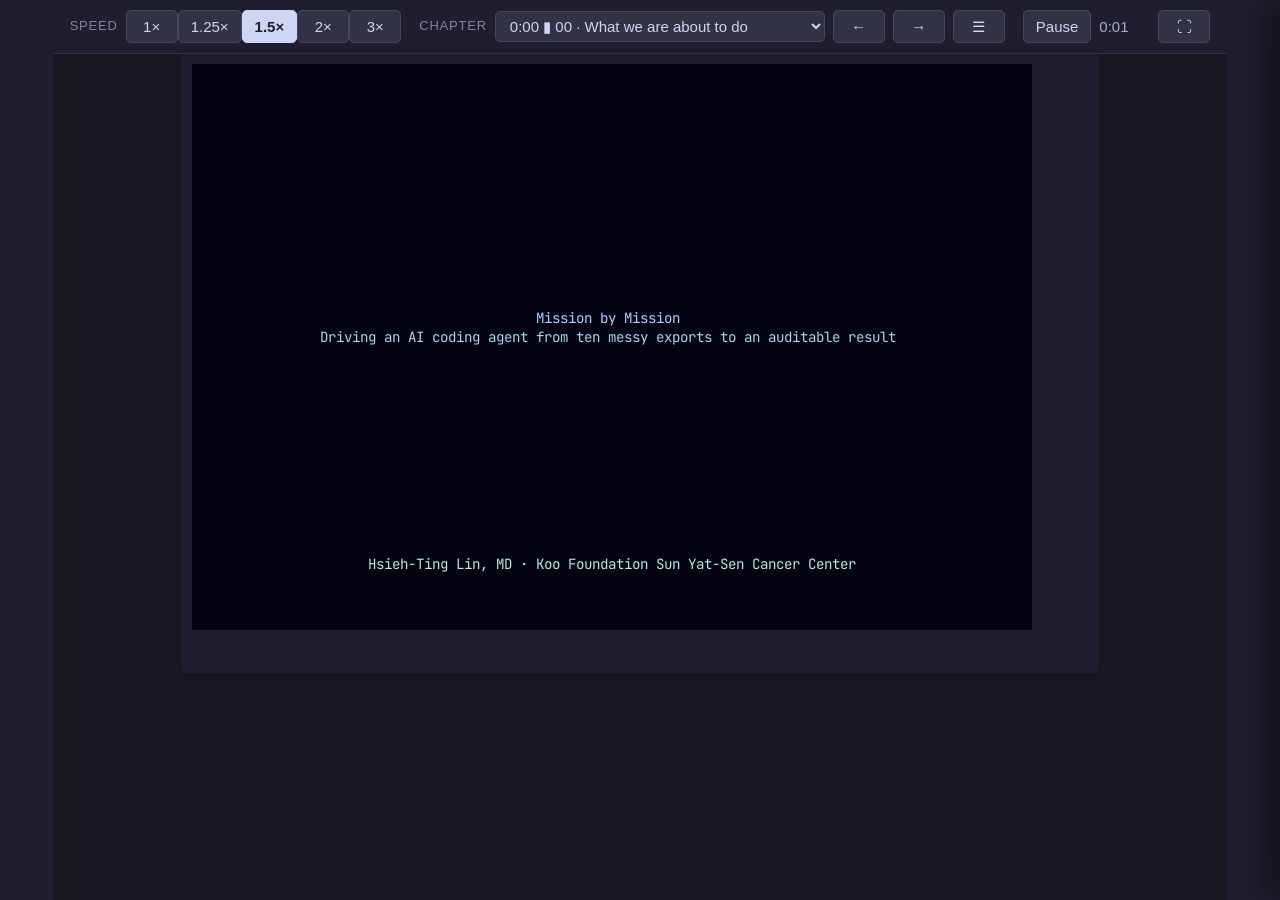
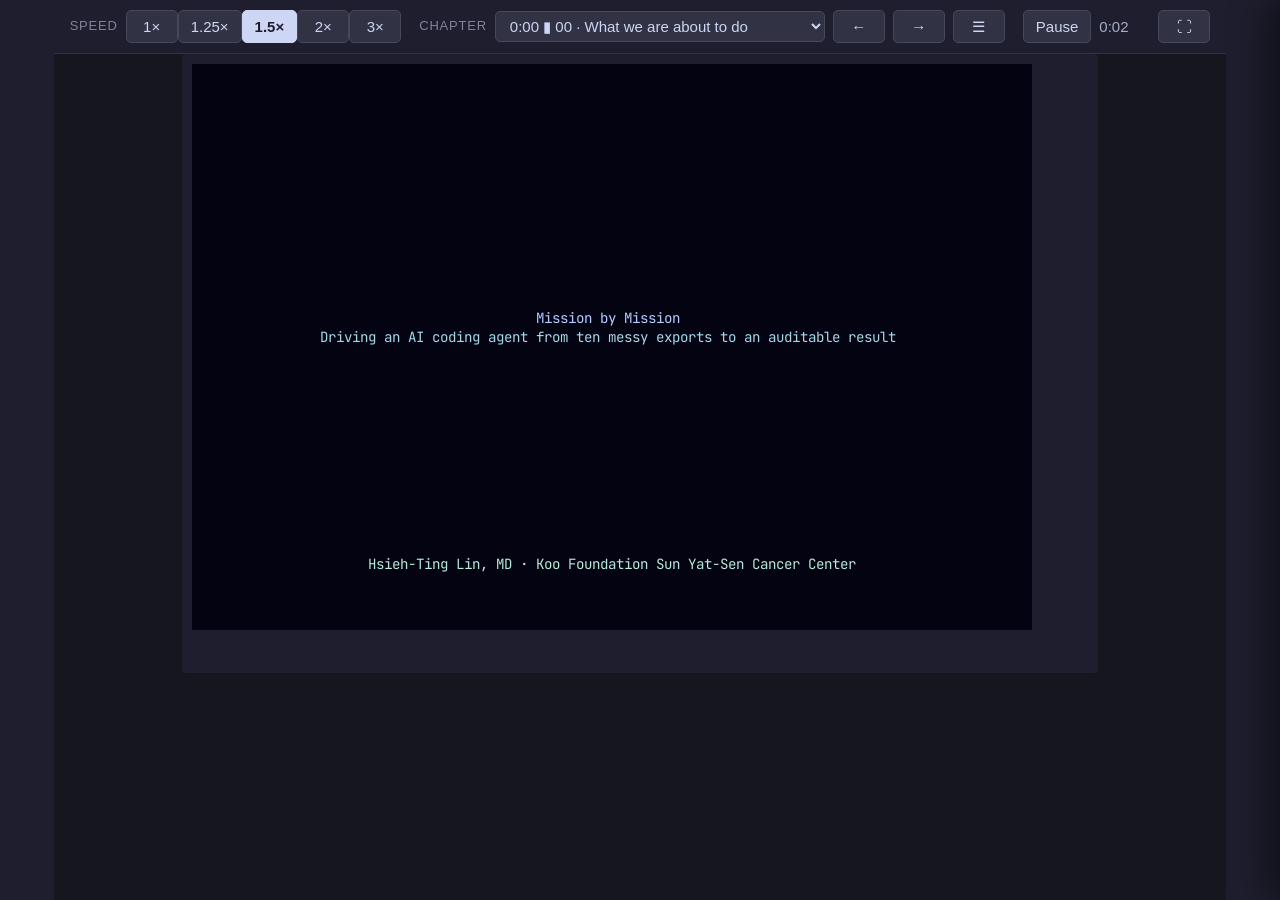
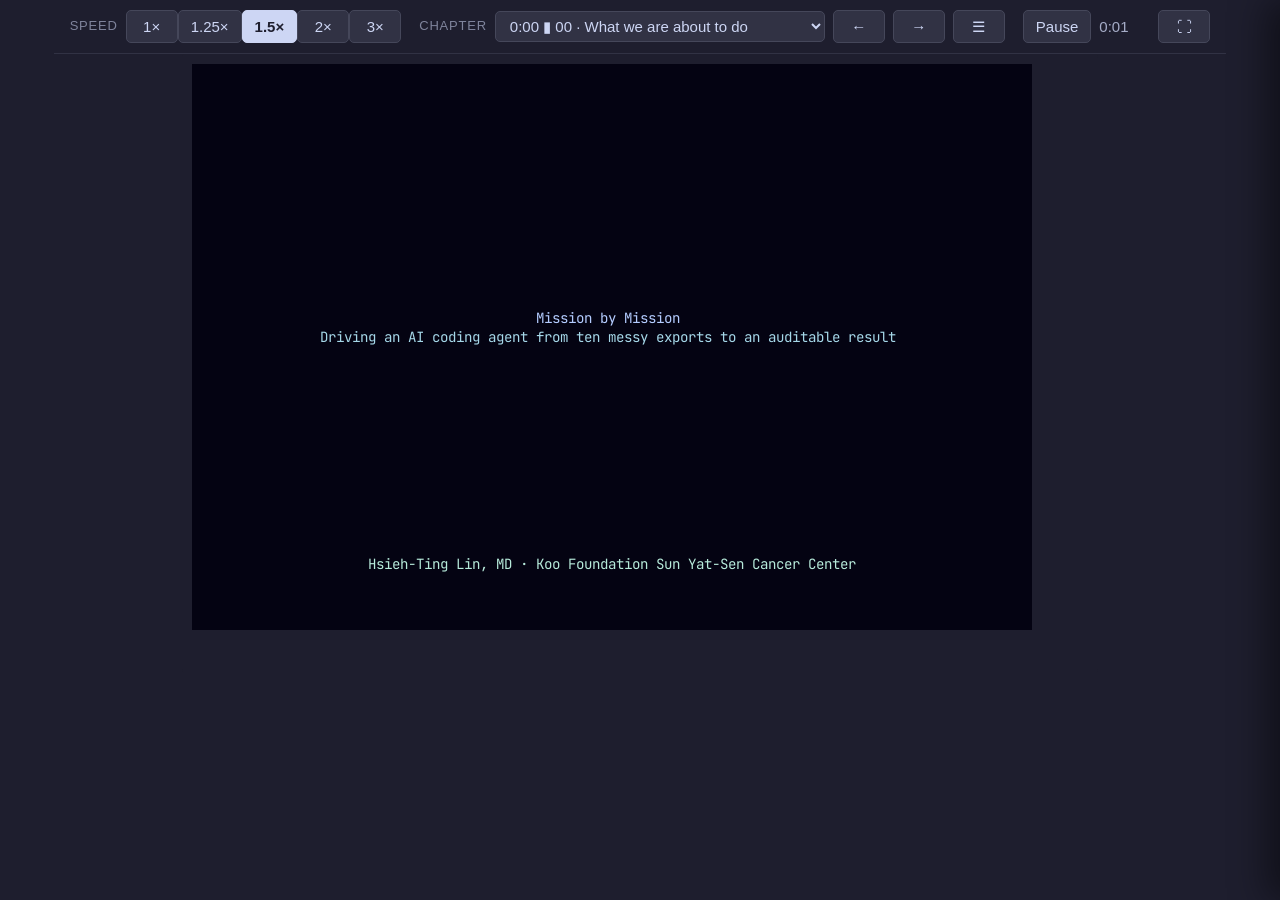
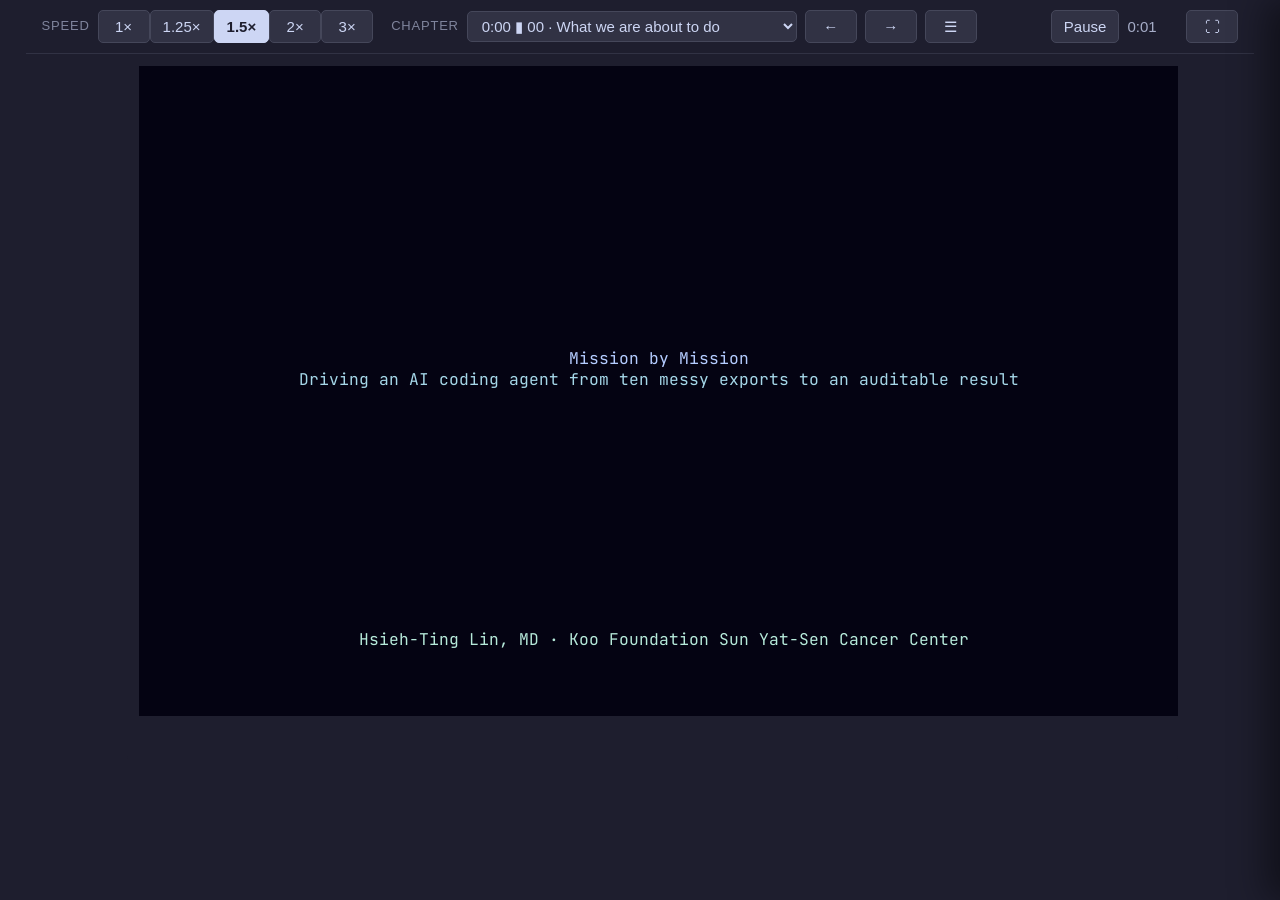
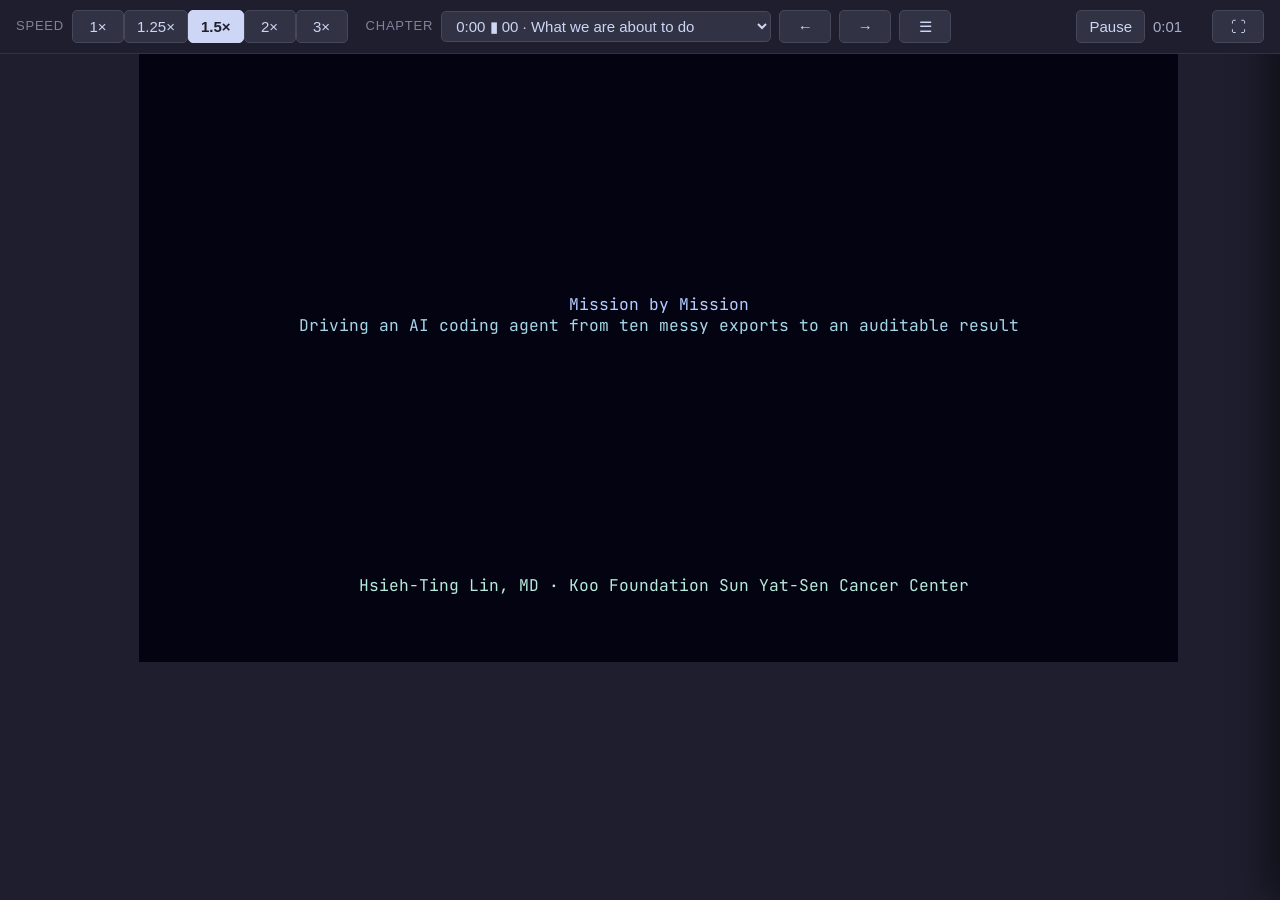
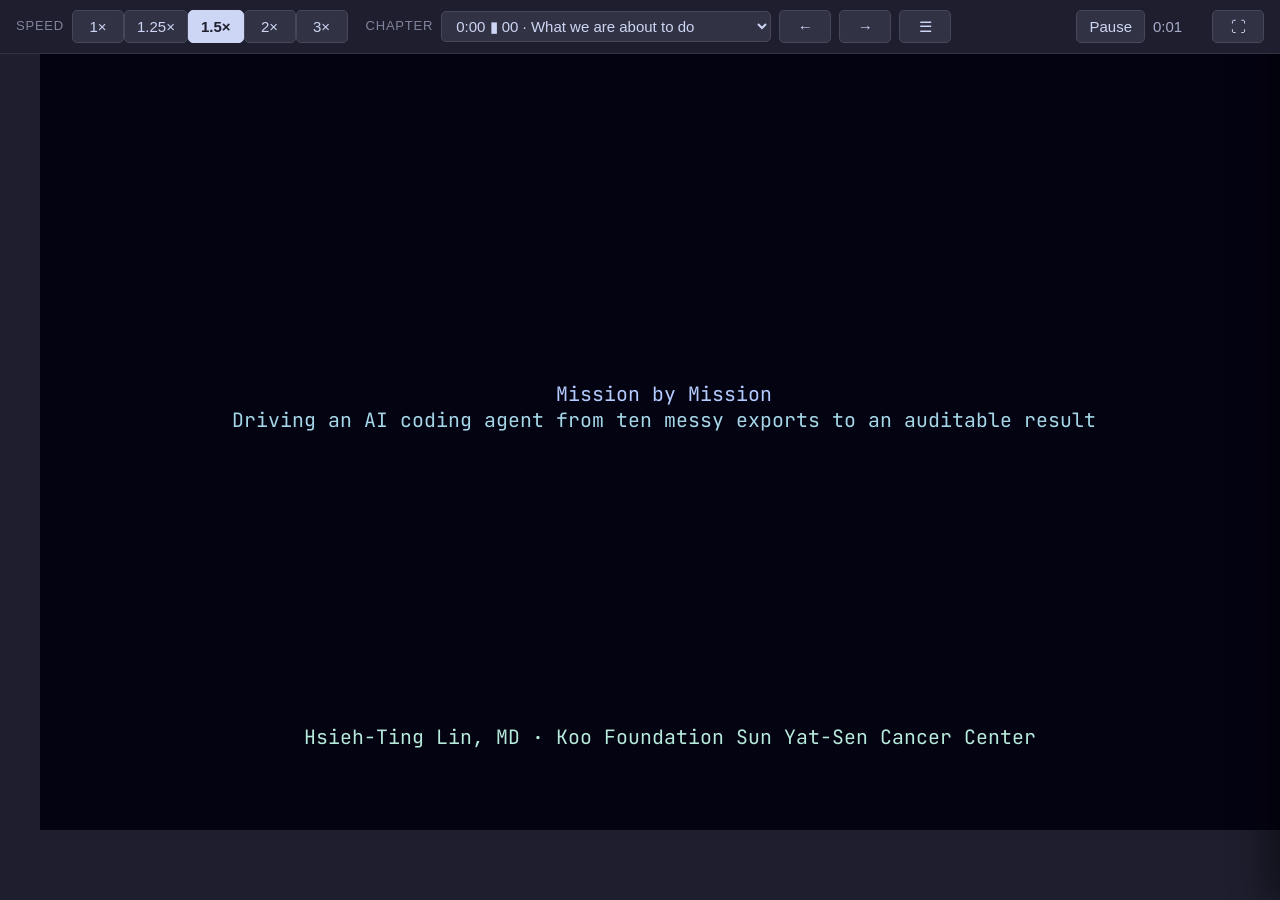
